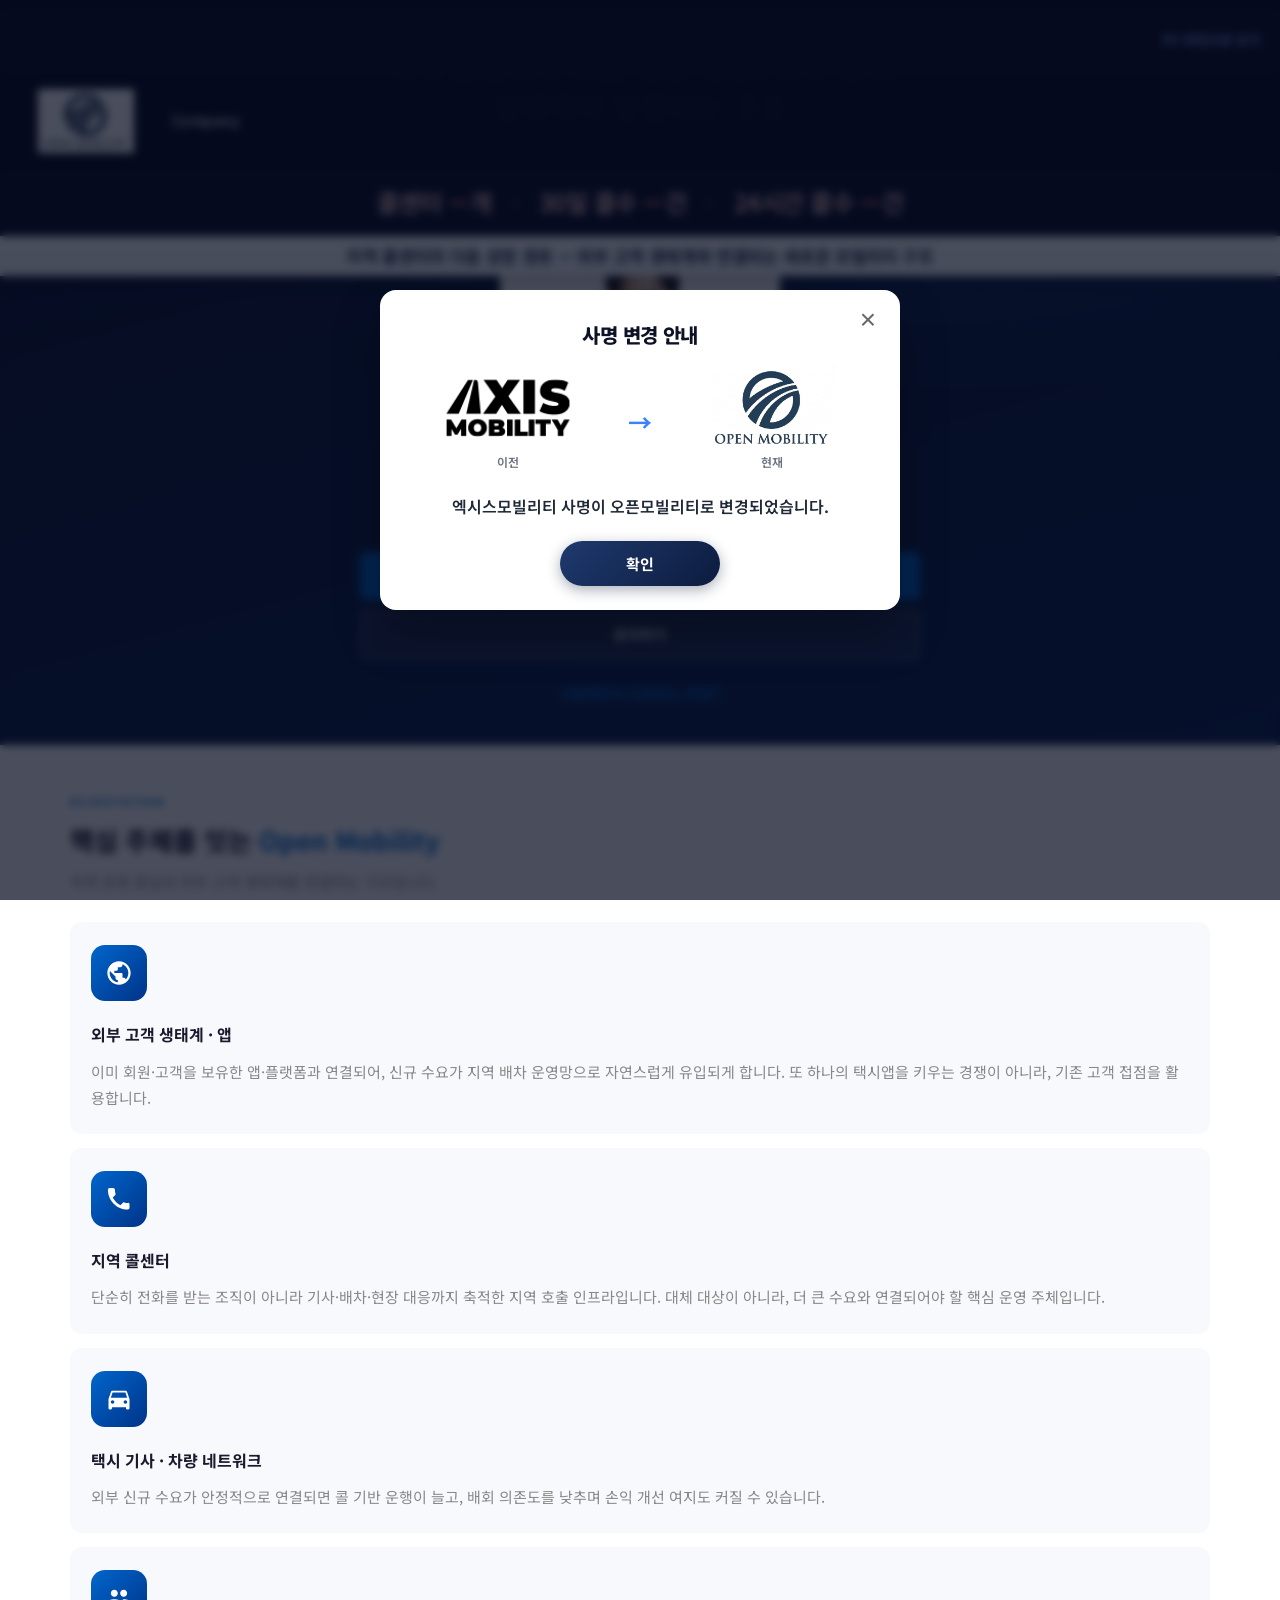
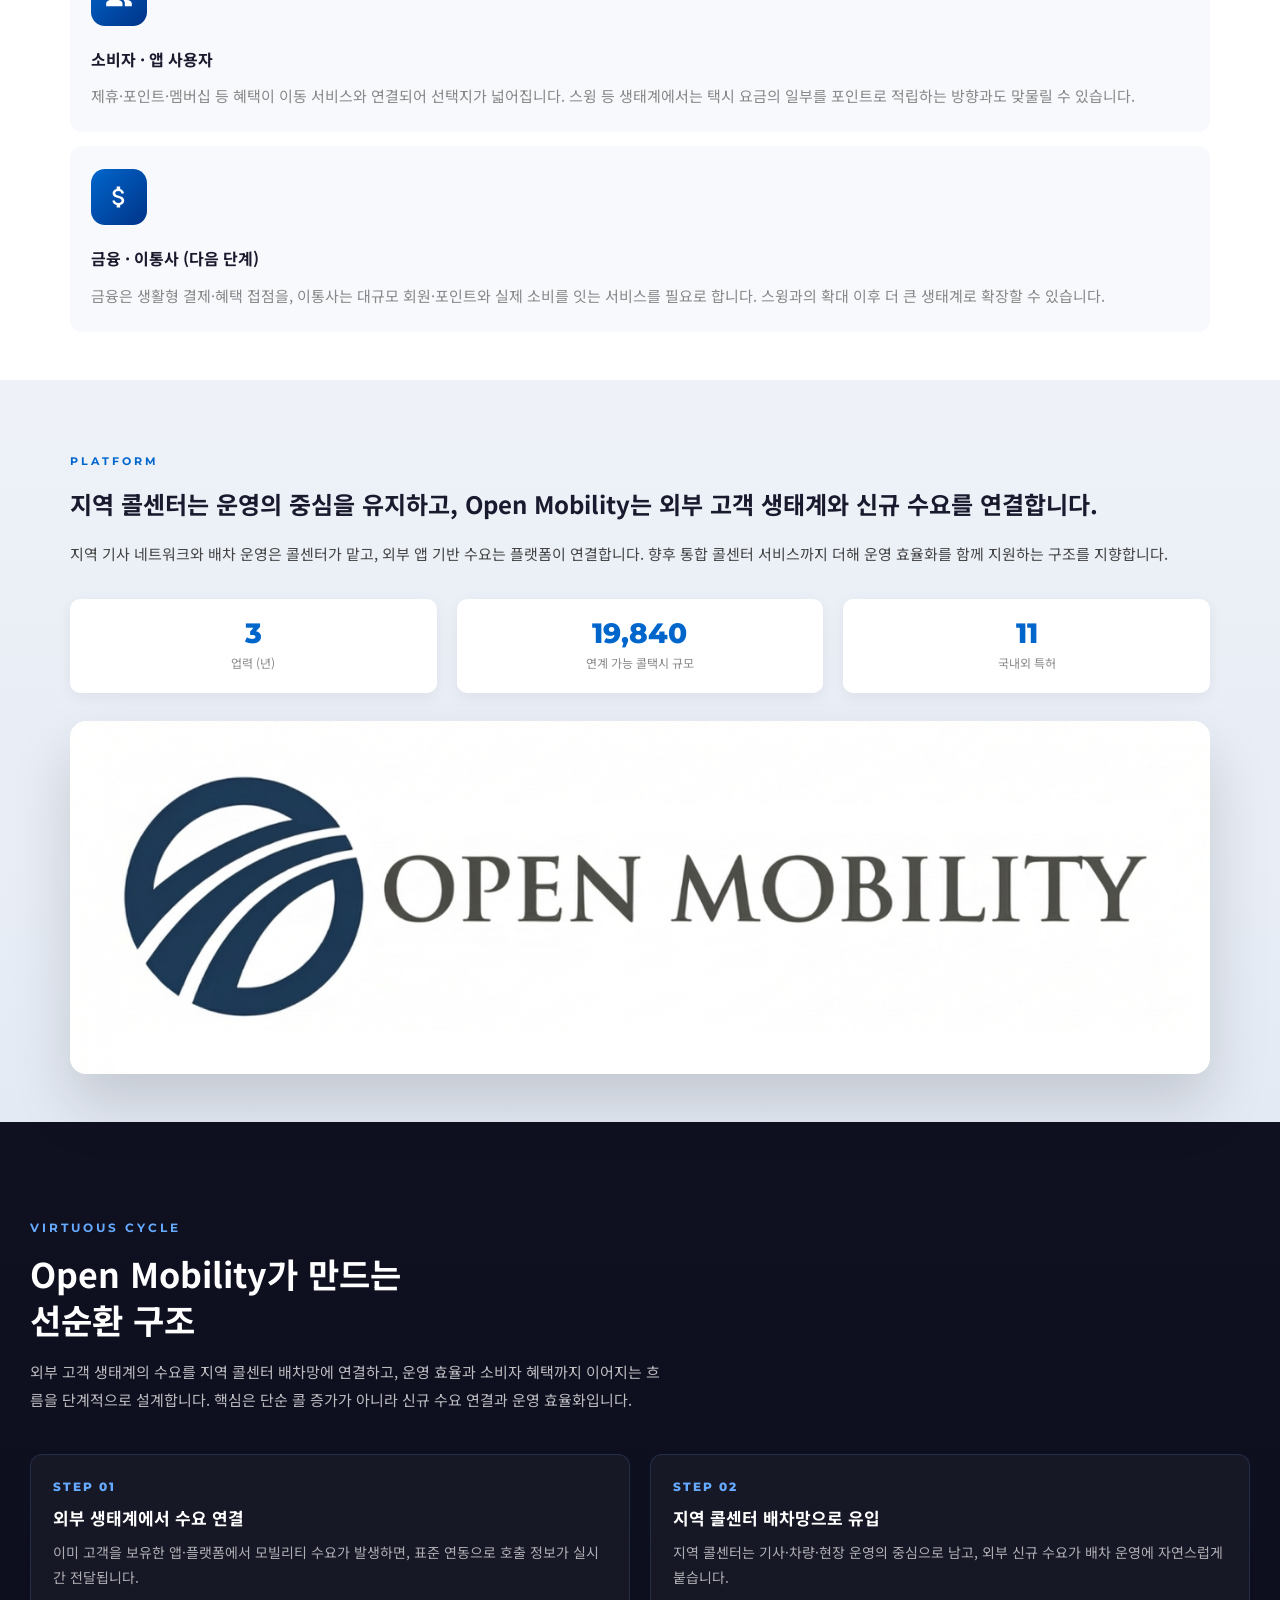
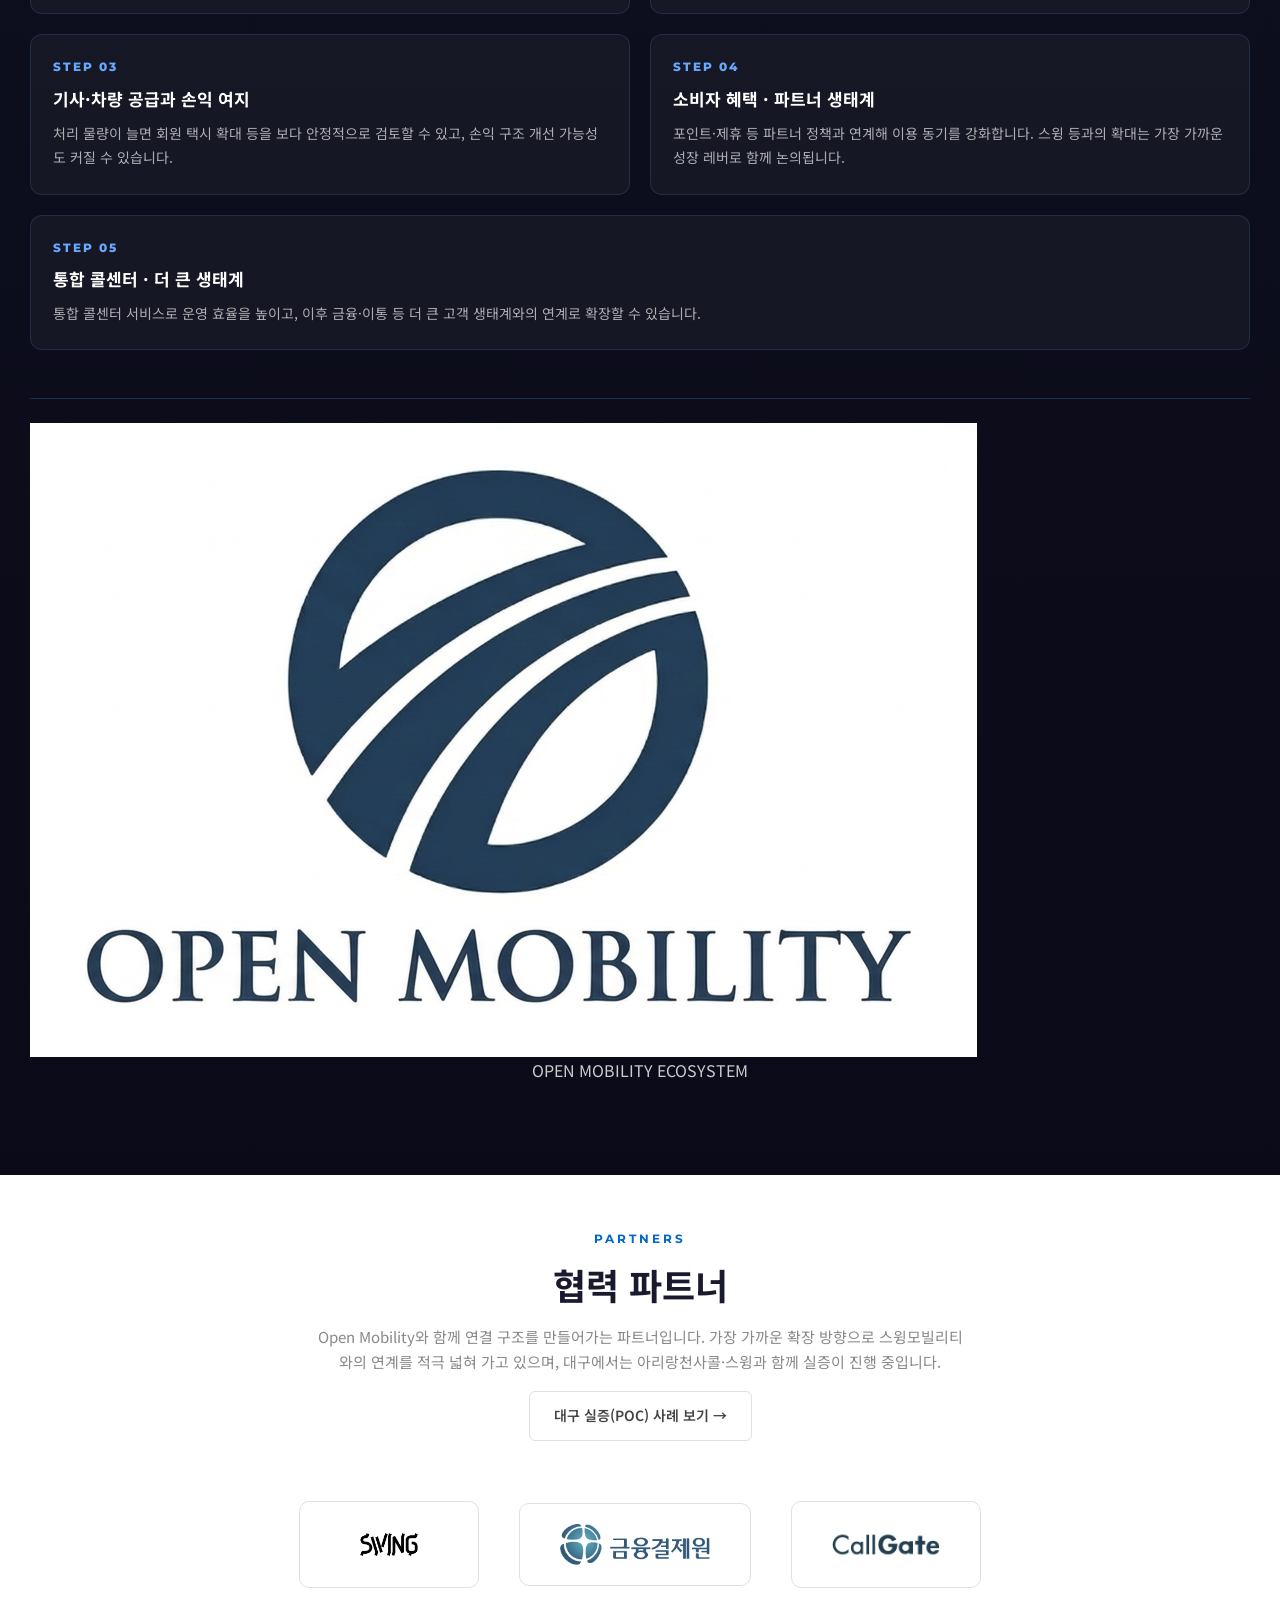
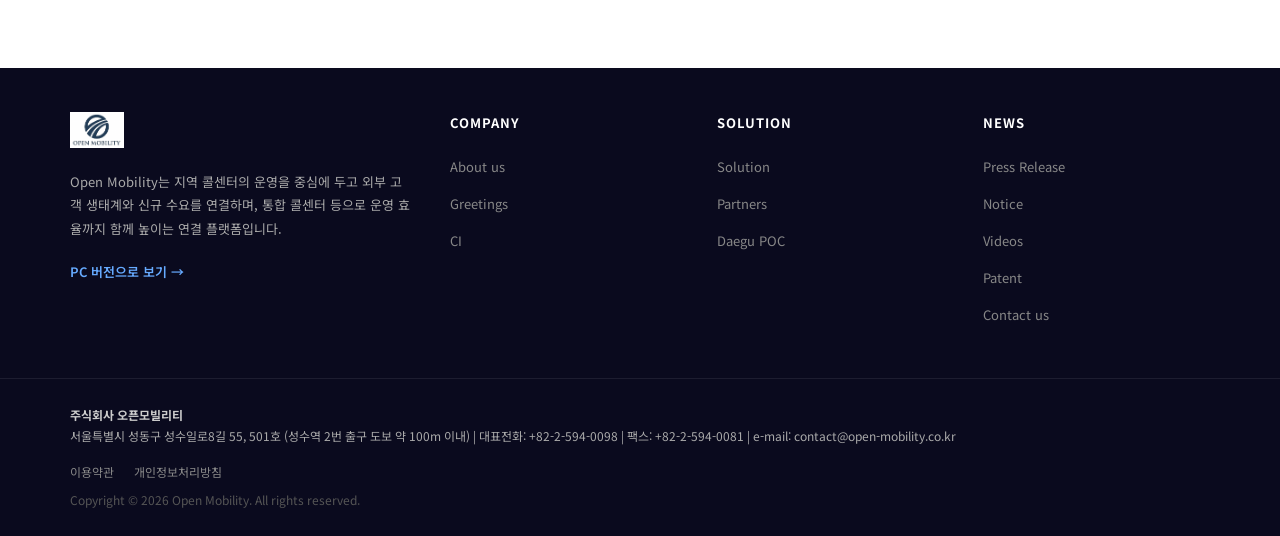
==== m/index.html @ 0010d238 "style(home): white-tone announcement title bar with dark text Made-with: Cursor" ====
<!DOCTYPE html>
<html lang="ko">
<head>
  <meta charset="UTF-8">
  <meta name="naver-site-verification" content="0b1cf3f593bffd3254e7823a9120b3bff90a3ee5">
  <meta name="viewport" content="width=device-width, initial-scale=1.0, viewport-fit=cover">
  <script src="../js/mobile-redirect.js?v=20260412biz1"></script>
  <script src="../js/force-https.js"></script>
  <title>Open Mobility (모바일) — 지역 콜센터의 다음 성장 경로</title>
  <meta name="description" content="Open Mobility는 지역 콜센터의 운영을 중심에 두고 외부 고객 생태계와 신규 수요를 연결하며, 통합 콜센터 등으로 운영 효율까지 함께 높이는 연결 플랫폼입니다.">
  <meta name="robots" content="index,follow">
  <link rel="canonical" href="../index.html">
  <link rel="stylesheet" href="../css/style.css?v=20260419titleWhite">
  <link rel="stylesheet" href="../css/m-site.css?v=20260419titleWhite">
</head>
<body class="page-home page-m-site" data-stats-api-url="">
  <!-- 한글 단일 사이트: KOR/CN 없음 -->

  <a href="#m-main" class="m-site-skip">본문으로 건너뛰기</a>

  <header id="header">
    <div class="m-top-bar">
      <a href="../index.html?desktop=1" class="m-link-pc">PC 버전으로 보기</a>
    </div>
    <div class="header-inner">
      <div class="header-logo">
        <a href="index.html" class="logo-link">
          <img src="../images/logo1.png" alt="Open Mobility" class="header-logo-img" width="360" height="76">
        </a>
      </div>

      <nav class="header-nav" aria-hidden="true">
        <div class="nav-item"><a href="../company/about.html">Company</a></div>
      </nav>

      <div class="hamburger" id="hamburger" aria-label="메뉴">
        <span></span><span></span><span></span>
      </div>
    </div>

    <div class="header-stats header-stats--m" role="status" aria-live="polite">
      <span class="header-stats__line">콜센터 <span class="header-stats__num js-stat-callcenters">—</span>개</span>
      <span class="header-stats__sep" aria-hidden="true">·</span>
      <span class="header-stats__line">30일 콜수 <span class="header-stats__num js-stat-calls-30d">—</span>건</span>
      <span class="header-stats__sep" aria-hidden="true">·</span>
      <span class="header-stats__line">24시간 콜수 <span class="header-stats__num js-stat-calls-24h">—</span>건</span>
    </div>

    <div class="announcement-bar" role="region" aria-label="핵심 메시지">
      <div class="announcement-bar-inner">
        <p class="announcement-bar-title">지역 콜센터의 다음 성장 경로 — 외부 고객 생태계와 연결되는 새로운 모빌리티 구조</p>
      </div>
    </div>
  </header>

  <div class="mobile-menu" id="mobileMenu">
    <div class="mobile-nav-item">
      <a href="../company/about.html">Company Profile</a>
      <div class="mobile-dropdown">
        <a href="../company/about.html">About us</a>
        <a href="../company/greetings.html">Greetings</a>
        <a href="../company/ci.html">CI</a>
      </div>
    </div>
    <div class="mobile-nav-item">
      <a href="../business/solution.html">Solution</a>
      <div class="mobile-dropdown">
        <a href="../business/solution.html">Solution</a>
        <a href="../business/partners.html">Partners</a>
        <a href="../business/daegu-poc.html">Daegu POC</a>
      </div>
    </div>
    <div class="mobile-nav-item">
      <a href="../news/press-release.html">News</a>
      <div class="mobile-dropdown">
        <a href="../news/press-release.html">Press Release</a>
        <a href="../news/notice.html">Notice</a>
        <a href="../news/videos.html">Videos</a>
      </div>
    </div>
    <div class="mobile-nav-item">
      <a href="../patent/patent.html">Patent</a>
    </div>
    <div class="mobile-nav-item">
      <a href="../service/contact.html">Contact us</a>
    </div>
    <div class="mobile-nav-item">
      <a href="../index.html?desktop=1">PC 버전으로 보기</a>
    </div>
  </div>

  <main id="m-main" class="m-main">

    <section class="m-hero" aria-labelledby="m-hero-title">
      <div class="m-hero-inner">
        <p class="m-hero-kicker">성장 경로</p>
        <h1 id="m-hero-title">지역 콜센터의 다음 성장 경로, 외부 고객 생태계와 연결되는 구조</h1>
        <p class="m-hero-lead">지역 콜센터는 지역 운영의 중심으로 남고, Open Mobility는 외부 앱 기반 신규 수요를 연결합니다. 또 하나의 호출앱 경쟁이 아니라, 이미 고객을 가진 생태계와 배차망을 잇는 연결 구조입니다. 대구에서는 아리랑천사콜·스윙모빌리티와 함께 실증이 진행 중입니다.</p>
        <figure class="m-hero-visual">
          <img src="../images/main-brand-visual.png" alt="" width="520" height="360" decoding="async">
        </figure>
        <div class="m-hero-actions">
          <a class="btn btn-primary" href="../business/solution.html">솔루션 보기</a>
          <a class="btn btn-outline m-btn-ghost" href="../service/contact.html">문의하기</a>
        </div>
        <p style="margin-top:18px;text-align:center;">
          <a href="../downloads/open_mobility_partnership_proposal.pdf" style="font-size:14px;font-weight:600;color:var(--accent);text-decoration:underline;" download="open_mobility_partnership_proposal.pdf">사업제안서 다운로드 (PDF)</a>
        </p>
      </div>
    </section>

    <section class="m-section m-section--light" aria-labelledby="m-eco-title">
      <div class="container">
        <div class="m-section-head fade-up">
          <div class="en-title" style="font-family:Montserrat,sans-serif;font-size:11px;font-weight:700;color:var(--accent);letter-spacing:3px;text-transform:uppercase;margin-bottom:10px;">Ecosystem</div>
          <h2 id="m-eco-title">핵심 주체를 잇는 <strong style="color:var(--accent);">Open Mobility</strong></h2>
          <p>지역 운영 중심과 외부 고객 생태계를 연결하는 구조입니다.</p>
        </div>

        <div class="m-feature-stack">
          <article class="feature-card fade-up">
            <div class="icon">
              <svg viewBox="0 0 24 24" xmlns="http://www.w3.org/2000/svg" aria-hidden="true">
                <path d="M12 2C6.48 2 2 6.48 2 12s4.48 10 10 10 10-4.48 10-10S17.52 2 12 2zm-1 17.93c-3.95-.49-7-3.85-7-7.93 0-.62.08-1.21.21-1.79L9 15v1c0 1.1.9 2 2 2v1.93zm6.9-2.54c-.26-.81-1-1.39-1.9-1.39h-1v-3c0-.55-.45-1-1-1H8v-2h2c.55 0 1-.45 1-1V7h2c1.1 0 2-.9 2-2v-.41c2.93 1.19 5 4.06 5 7.41 0 2.08-.8 3.97-2.1 5.39z"/>
              </svg>
            </div>
            <h3>외부 고객 생태계 · 앱</h3>
            <p>이미 회원·고객을 보유한 앱·플랫폼과 연결되어, 신규 수요가 지역 배차 운영망으로 자연스럽게 유입되게 합니다. 또 하나의 택시앱을 키우는 경쟁이 아니라, 기존 고객 접점을 활용합니다.</p>
          </article>
          <article class="feature-card fade-up">
            <div class="icon">
              <svg viewBox="0 0 24 24" xmlns="http://www.w3.org/2000/svg" aria-hidden="true">
                <path d="M20 15.5c-1.25 0-2.45-.2-3.57-.57-.35-.11-.74-.03-1.02.24l-2.2 2.2c-2.83-1.44-5.15-3.75-6.59-6.59l2.2-2.21c.28-.26.36-.65.25-1C8.7 6.45 8.5 5.25 8.5 4c0-.83-.67-1.5-1.5-1.5H4c-.83 0-1.5.67-1.5 1.5 0 9.39 7.61 17 17 17 .83 0 1.5-.67 1.5-1.5v-3c0-.83-.67-1.5-1.5-1.5z"/>
              </svg>
            </div>
            <h3>지역 콜센터</h3>
            <p>단순히 전화를 받는 조직이 아니라 기사·배차·현장 대응까지 축적한 지역 호출 인프라입니다. 대체 대상이 아니라, 더 큰 수요와 연결되어야 할 핵심 운영 주체입니다.</p>
          </article>
          <article class="feature-card fade-up">
            <div class="icon">
              <svg viewBox="0 0 24 24" xmlns="http://www.w3.org/2000/svg" aria-hidden="true">
                <path d="M18.92 6.01C18.72 5.42 18.16 5 17.5 5h-11c-.66 0-1.21.42-1.42 1.01L3 12v8c0 .55.45 1 1 1h1c.55 0 1-.45 1-1v-1h12v1c0 .55.45 1 1 1h1c.55 0 1-.45 1-1v-8l-2.08-5.99zM6.5 16c-.83 0-1.5-.67-1.5-1.5S5.67 13 6.5 13s1.5.67 1.5 1.5S7.33 16 6.5 16zm11 0c-.83 0-1.5-.67-1.5-1.5s.67-1.5 1.5-1.5 1.5.67 1.5 1.5-.67 1.5-1.5 1.5zM5 11l1.5-4.5h11L19 11H5z"/>
              </svg>
            </div>
            <h3>택시 기사 · 차량 네트워크</h3>
            <p>외부 신규 수요가 안정적으로 연결되면 콜 기반 운행이 늘고, 배회 의존도를 낮추며 손익 개선 여지도 커질 수 있습니다.</p>
          </article>
          <article class="feature-card fade-up">
            <div class="icon">
              <svg viewBox="0 0 24 24" xmlns="http://www.w3.org/2000/svg" aria-hidden="true">
                <path d="M16 11c1.66 0 2.99-1.34 2.99-3S17.66 5 16 5c-1.66 0-3 1.34-3 3s1.34 3 3 3zm-8 0c1.66 0 2.99-1.34 2.99-3S9.66 5 8 5C6.34 5 5 6.34 5 8s1.34 3 3 3zm0 2c-2.33 0-7 1.17-7 3.5V19h14v-2.5c0-2.33-4.67-3.5-7-3.5zm8 0c-.29 0-.62.02-.97.05 1.16.84 1.97 1.97 1.97 3.45V19h6v-2.5c0-2.33-4.67-3.5-7-3.5z"/>
              </svg>
            </div>
            <h3>소비자 · 앱 사용자</h3>
            <p>제휴·포인트·멤버십 등 혜택이 이동 서비스와 연결되어 선택지가 넓어집니다. 스윙 등 생태계에서는 택시 요금의 일부를 포인트로 적립하는 방향과도 맞물릴 수 있습니다.</p>
          </article>
          <article class="feature-card fade-up">
            <div class="icon">
              <svg viewBox="0 0 24 24" xmlns="http://www.w3.org/2000/svg" aria-hidden="true">
                <path d="M11.8 10.9c-2.27-.59-3-1.2-3-2.15 0-1.09 1.01-1.85 2.7-1.85 1.78 0 2.44.85 2.5 2.1h2.21c-.07-1.72-1.12-3.3-3.21-3.81V3h-3v2.16c-1.94.42-3.5 1.68-3.5 3.61 0 2.31 1.91 3.46 4.7 4.13 2.5.6 3 1.48 3 2.41 0 .69-.49 1.79-2.7 1.79-2.06 0-2.87-.92-2.98-2.1h-2.2c.12 2.19 1.76 3.42 3.68 3.83V21h3v-2.15c1.95-.37 3.5-1.5 3.5-3.55 0-2.84-2.43-3.81-4.7-4.4z"/>
              </svg>
            </div>
            <h3>금융 · 이통사 (다음 단계)</h3>
            <p>금융은 생활형 결제·혜택 접점을, 이통사는 대규모 회원·포인트와 실제 소비를 잇는 서비스를 필요로 합니다. 스윙과의 확대 이후 더 큰 생태계로 확장할 수 있습니다.</p>
          </article>
        </div>
      </div>
    </section>

    <section class="m-section m-section--soft" aria-labelledby="m-platform-title">
      <div class="container m-info-block">
        <div class="info-content fade-up">
          <div class="label">Platform</div>
          <h2 id="m-platform-title">지역 콜센터는 운영의 중심을 유지하고, Open Mobility는 외부 고객 생태계와 신규 수요를 연결합니다.</h2>
          <p>지역 기사 네트워크와 배차 운영은 콜센터가 맡고, 외부 앱 기반 수요는 플랫폼이 연결합니다. 향후 통합 콜센터 서비스까지 더해 운영 효율화를 함께 지원하는 구조를 지향합니다.</p>

          <div class="info-stats">
            <div class="stat-item">
              <div class="num" data-target="4">0</div>
              <div class="stat-label">업력 (년)</div>
            </div>
            <div class="stat-item">
              <div class="num" data-target="24000">0</div>
              <div class="stat-label">연계 가능 콜택시 규모</div>
            </div>
            <div class="stat-item">
              <div class="num" data-target="14">0</div>
              <div class="stat-label">국내외 특허</div>
            </div>
          </div>
        </div>
        <div class="info-image fade-up" style="margin-top:28px;">
          <img src="../images/main/msec03-img.png" alt="Open Mobility 플랫폼 연동 개요" loading="lazy" onerror="this.onerror=null;this.src='../images/logo2.png';">
        </div>
      </div>
    </section>

    <section class="cycle-section m-cycle-aside-below">
      <div class="container">
        <div class="fade-up">
          <div class="label">Virtuous cycle</div>
          <h2>Open Mobility가 만드는<br>선순환 구조</h2>
          <p class="lead">외부 고객 생태계의 수요를 지역 콜센터 배차망에 연결하고, 운영 효율과 소비자 혜택까지 이어지는 흐름을 단계적으로 설계합니다. 핵심은 단순 콜 증가가 아니라 신규 수요 연결과 운영 효율화입니다.</p>

          <div class="cycle-grid">
            <div class="cycle-card">
              <div class="step-num">STEP 01</div>
              <h3>외부 생태계에서 수요 연결</h3>
              <p>이미 고객을 보유한 앱·플랫폼에서 모빌리티 수요가 발생하면, 표준 연동으로 호출 정보가 실시간 전달됩니다.</p>
            </div>
            <div class="cycle-card">
              <div class="step-num">STEP 02</div>
              <h3>지역 콜센터 배차망으로 유입</h3>
              <p>지역 콜센터는 기사·차량·현장 운영의 중심으로 남고, 외부 신규 수요가 배차 운영에 자연스럽게 붙습니다.</p>
            </div>
            <div class="cycle-card">
              <div class="step-num">STEP 03</div>
              <h3>기사·차량 공급과 손익 여지</h3>
              <p>처리 물량이 늘면 회원 택시 확대 등을 보다 안정적으로 검토할 수 있고, 손익 구조 개선 가능성도 커질 수 있습니다.</p>
            </div>
            <div class="cycle-card">
              <div class="step-num">STEP 04</div>
              <h3>소비자 혜택 · 파트너 생태계</h3>
              <p>포인트·제휴 등 파트너 정책과 연계해 이용 동기를 강화합니다. 스윙 등과의 확대는 가장 가까운 성장 레버로 함께 논의됩니다.</p>
            </div>
            <div class="cycle-card cycle-card--full">
              <div class="step-num">STEP 05</div>
              <h3>통합 콜센터 · 더 큰 생태계</h3>
              <p>통합 콜센터 서비스로 운영 효율을 높이고, 이후 금융·이통 등 더 큰 고객 생태계와의 연계로 확장할 수 있습니다.</p>
            </div>
          </div>
        </div>

        <div class="m-cycle-aside-inner fade-up">
          <div class="cycle-logo-wrap">
            <img class="cycle-section-logo-img" src="../images/logo1.png" alt="Open Mobility 로고" loading="lazy" decoding="async">
            <div class="cycle-tagline">OPEN MOBILITY ECOSYSTEM</div>
          </div>
        </div>
      </div>
    </section>

    <section class="partners-section m-partners-tight">
      <div class="container">
        <div class="section-title fade-up">
          <div class="label">Partners</div>
          <h2>협력 파트너</h2>
          <p>Open Mobility와 함께 연결 구조를 만들어가는 파트너입니다. 가장 가까운 확장 방향으로 스윙모빌리티와의 연계를 적극 넓혀 가고 있으며, 대구에서는 아리랑천사콜·스윙과 함께 실증이 진행 중입니다.</p>
          <p style="margin-top:16px;"><a href="../business/daegu-poc.html" class="btn btn-outline" style="display:inline-block;">대구 실증(POC) 사례 보기 →</a></p>
        </div>

        <div class="partners-grid">
          <div class="partner-item fade-up">
            <img src="../images/partners/partner-swing.png"
                 alt="SWING"
                 onerror="this.style.display='none'; this.parentElement.innerHTML='<span style=\'font-family:Montserrat,sans-serif;font-weight:800;font-size:20px;color:#333;\'>SWING</span>'">
          </div>
          <div class="partner-item fade-up">
            <img src="../images/partners/partner-kftc.png"
                 alt="금융결제원"
                 onerror="this.style.display='none'; this.parentElement.innerHTML='<span style=\'font-size:14px;font-weight:700;color:#333;\'>금융결제원</span>'">
          </div>
          <div class="partner-item fade-up">
            <img src="../images/partners/partner-callgate.png"
                 alt="콜게이트"
                 onerror="this.style.display='none'; this.parentElement.innerHTML='<span style=\'font-size:14px;font-weight:700;color:#333;\'>콜게이트</span>'">
          </div>
        </div>
      </div>
    </section>

  </main>

  <footer id="footer">
    <div class="footer-main">
      <div class="container">
        <div class="footer-grid">
          <div class="footer-brand">
            <a href="index.html" class="footer-logo-link">
              <img src="../images/logo1.png" alt="Open Mobility" class="footer-logo-img" width="160" height="36">
            </a>
            <p>Open Mobility는 지역 콜센터의 운영을 중심에 두고 외부 고객 생태계와 신규 수요를 연결하며, 통합 콜센터 등으로 운영 효율까지 함께 높이는 연결 플랫폼입니다.</p>
            <p style="margin-top:12px;"><a href="../index.html?desktop=1" style="color:#66aaff;font-weight:600;">PC 버전으로 보기 →</a></p>
          </div>
          <div class="footer-col">
            <h4>Company</h4>
            <ul>
              <li><a href="../company/about.html">About us</a></li>
              <li><a href="../company/greetings.html">Greetings</a></li>
              <li><a href="../company/ci.html">CI</a></li>
            </ul>
          </div>
          <div class="footer-col">
            <h4>Solution</h4>
            <ul>
              <li><a href="../business/solution.html">Solution</a></li>
              <li><a href="../business/partners.html">Partners</a></li>
              <li><a href="../business/daegu-poc.html">Daegu POC</a></li>
            </ul>
          </div>
          <div class="footer-col">
            <h4>News</h4>
            <ul>
              <li><a href="../news/press-release.html">Press Release</a></li>
              <li><a href="../news/notice.html">Notice</a></li>
              <li><a href="../news/videos.html">Videos</a></li>
              <li><a href="../patent/patent.html">Patent</a></li>
              <li><a href="../service/contact.html">Contact us</a></li>
            </ul>
          </div>
        </div>
      </div>
    </div>

    <div class="footer-bottom">
      <div class="container">
        <div class="footer-bottom-inner">
          <div class="footer-info">
            <strong>주식회사 오픈모빌리티</strong><br>
            서울특별시 성동구 성수일로8길 55, 501호 (성수역 2번 출구 도보 약 100m 이내) | 대표전화: +82-2-594-0098 | 팩스: +82-2-594-0081 | e-mail: contact@open-mobility.co.kr
          </div>
          <div>
            <div class="footer-links">
              <a href="#">이용약관</a>
              <a href="#">개인정보처리방침</a>
            </div>
            <div class="footer-copy">Copyright © 2026 Open Mobility. All rights reserved.</div>
          </div>
        </div>
      </div>
    </div>
  </footer>

  <div id="rebrandModal" class="rebrand-modal" aria-hidden="true" role="dialog" aria-modal="true" aria-labelledby="rebrandModalTitle">
    <div class="rebrand-modal__backdrop" tabindex="-1"></div>
    <div class="rebrand-modal__dialog">
      <button type="button" class="rebrand-modal__close" aria-label="닫기">&times;</button>
      <h2 id="rebrandModalTitle" class="rebrand-modal__title">사명 변경 안내</h2>
      <div class="rebrand-modal__logos">
        <div class="rebrand-modal__logo-cell">
          <img src="../images/logos/axis_logo_black.png" alt="Axis Mobility (이전 사명)" width="200" height="80" loading="eager" decoding="async">
          <span class="rebrand-modal__logo-caption">이전</span>
        </div>
        <span class="rebrand-modal__arrow" aria-hidden="true">→</span>
        <div class="rebrand-modal__logo-cell">
          <img src="../images/logos/open-mobility_logo1.png" alt="Open Mobility" width="200" height="80" loading="eager" decoding="async">
          <span class="rebrand-modal__logo-caption">현재</span>
        </div>
      </div>
      <p class="rebrand-modal__text">엑시스모빌리티 사명이 오픈모빌리티로 변경되었습니다.</p>
      <button type="button" class="rebrand-modal__confirm">확인</button>
    </div>
  </div>

  <script src="../js/header-stats.js?v=20260123stats3"></script>
  <script src="../js/main.js?v=20260123stats3"></script>
</body>
</html>
---- css/style.css ----
/* =============================================
   Open Mobility - Global Styles
   ============================================= */

@import url('https://fonts.googleapis.com/css2?family=Noto+Sans+KR:wght@300;400;500;700;900&family=Montserrat:wght@300;400;500;600;700;800;900&display=swap');

:root {
  --primary: #1a1a2e;
  --accent: #0066cc;
  --accent2: #004499;
  --white: #ffffff;
  --light-gray: #f5f5f5;
  --gray: #888888;
  --dark-gray: #333333;
  --text: #444444;
  --border: #e0e0e0;
  --header-height: 100px;
  /* 헤더 통계: 다크 배경용 레드·코랄 강조 */
  --header-stats-label: #f5c4bf;
  --header-stats-num: #ff7a6e;
  --header-stats-sep: rgba(255, 150, 140, 0.45);
}

* {
  margin: 0;
  padding: 0;
  box-sizing: border-box;
}

html {
  scroll-behavior: smooth;
  /* Windows 125% 등 배율에서 뷰포트·폰트 보정 */
  -webkit-text-size-adjust: 100%;
  text-size-adjust: 100%;
}

body {
  font-family: 'Noto Sans KR', sans-serif;
  color: var(--text);
  line-height: 1.7;
  overflow-x: hidden;
}

/* 한글 제목·부제: 어절 단위 줄바꿈, 한 글자만 다음 줄로 넘어가는 현상 완화 */
h1,
h2,
h3,
.page-banner h1,
.hero-slide-content h2,
.feature-heading h2,
.info-content h2,
.section-title h2,
.cycle-section h2,
.greetings-section .section-title h2 {
  word-break: keep-all;
  line-break: strict;
  overflow-wrap: break-word;
}

.page-banner p,
.info-content .lead,
.greetings-body p {
  word-break: keep-all;
  overflow-wrap: break-word;
}

/* 조사 등 짧은 덩어리를 한 줄에 묶을 때 (예: ~에게) */
.keep-line {
  display: inline-block;
  white-space: nowrap;
  max-width: 100%;
}

a {
  text-decoration: none;
  color: inherit;
}

ul, ol {
  list-style: none;
}

img {
  max-width: 100%;
  height: auto;
  display: block;
}

.container {
  max-width: 1200px;
  margin: 0 auto;
  padding: 0 30px;
}

.container-wide {
  max-width: 1400px;
  margin: 0 auto;
  padding: 0 30px;
}

/* =============================================
   HEADER
   ============================================= */

#header {
  position: fixed;
  top: 0;
  left: 0;
  width: 100%;
  height: var(--header-height);
  z-index: 1000;
  background: transparent;
  transition: background 0.3s ease, box-shadow 0.3s ease;
}

#header.scrolled,
#header.page-header {
  background: rgba(10, 10, 30, 0.97);
  box-shadow: 0 2px 20px rgba(0,0,0,0.3);
}

/* 메인(index): 헤더(메뉴+사명 배너)를 한 블록으로 고정 — 히어로와 겹치지 않음 */
.page-home #header {
  display: flex;
  flex-direction: column;
  align-items: stretch;
  height: auto;
  min-height: var(--header-height);
  background: rgba(10, 10, 30, 0.98);
  box-shadow: 0 2px 16px rgba(0, 0, 0, 0.28);
  /* 고배율(125% 등)·노치: 상단이 뷰포트에 딱 붙어 잘리는 현상 완화 */
  padding-top: max(10px, env(safe-area-inset-top, 0px));
  box-sizing: border-box;
}

.page-home #header .header-inner {
  flex: 0 0 auto;
  display: grid;
  grid-template-columns: auto minmax(0, 1fr) auto auto;
  align-items: center;
  gap: 10px 16px;
  height: auto;
  min-height: var(--header-height);
  padding: 0 clamp(16px, 3vw, 40px);
}

.page-home #header .announcement-bar {
  flex: 0 0 auto;
}

.header-inner {
  display: flex;
  align-items: center;
  justify-content: space-between;
  height: var(--header-height);
  padding: 0 40px;
}

.header-logo a {
  display: flex;
  align-items: center;
  gap: 10px;
}

.header-logo img {
  height: 76px;
}

.header-logo .logo-link {
  display: flex;
  align-items: center;
}

.header-logo .header-logo-img {
  height: 76px;
  width: auto;
  max-width: min(360px, 42vw);
  display: block;
  object-fit: contain;
}

.header-logo .logo-text {
  font-family: 'Montserrat', sans-serif;
  font-size: 18px;
  font-weight: 800;
  color: #fff;
  letter-spacing: 1px;
}

/* 메인 헤더: 콜센터·30일·24시간 통계 (숫자만 API로 갱신) */
.header-stats {
  display: flex;
  flex-wrap: wrap;
  align-items: center;
  justify-content: center;
  gap: 0.7rem 1.5rem;
  min-width: 0;
  font-size: clamp(22px, 2.2vw, 30px);
  font-weight: 600;
  color: var(--header-stats-label);
  letter-spacing: -0.02em;
  line-height: 1.35;
}

.header-stats__sep {
  color: var(--header-stats-sep);
  user-select: none;
}

.header-stats__line {
  white-space: nowrap;
}

.header-stats__num {
  font-variant-numeric: tabular-nums;
  font-weight: 800;
  color: var(--header-stats-num);
}

@media (max-width: 768px) {
  .page-home .header-inner .header-stats {
    display: none;
  }
}

/* Navigation */
.header-nav {
  display: flex;
  align-items: center;
  gap: 0;
}

.nav-item {
  position: relative;
}

.nav-item > a {
  display: flex;
  align-items: center;
  height: var(--header-height);
  padding: 0 22px;
  color: #fff;
  font-size: 14px;
  font-weight: 500;
  letter-spacing: 0.5px;
  transition: color 0.2s;
  white-space: nowrap;
}

.nav-item > a:hover {
  color: #66aaff;
}

.nav-item:hover .dropdown {
  opacity: 1;
  visibility: visible;
  transform: translateY(0);
}

.dropdown {
  position: absolute;
  top: 100%;
  left: 0;
  min-width: 160px;
  background: rgba(10, 10, 30, 0.97);
  border-top: 2px solid var(--accent);
  opacity: 0;
  visibility: hidden;
  transform: translateY(-8px);
  transition: all 0.25s ease;
  z-index: 100;
}

.dropdown a {
  display: block;
  padding: 12px 20px;
  color: #ccc;
  font-size: 13px;
  font-weight: 400;
  transition: color 0.2s, background 0.2s;
  border-bottom: 1px solid rgba(255,255,255,0.05);
}

.dropdown a:hover {
  color: #fff;
  background: rgba(255,255,255,0.08);
}

/* Mobile Hamburger */
.hamburger {
  display: none;
  flex-direction: column;
  gap: 5px;
  cursor: pointer;
  padding: 5px;
}

.hamburger span {
  display: block;
  width: 25px;
  height: 2px;
  background: #fff;
  transition: all 0.3s;
}

.hamburger.active span:nth-child(1) {
  transform: translateY(7px) rotate(45deg);
}

.hamburger.active span:nth-child(2) {
  opacity: 0;
}

.hamburger.active span:nth-child(3) {
  transform: translateY(-7px) rotate(-45deg);
}

/* Mobile Menu */
.mobile-menu {
  display: none;
  position: fixed;
  top: var(--header-height);
  left: 0;
  width: 100%;
  height: calc(100vh - var(--header-height));
  background: rgba(10,10,30,0.98);
  overflow-y: auto;
  z-index: 999;
  padding: 20px 0;
}

.mobile-menu.open {
  display: block;
}

.page-home .mobile-menu {
  top: var(--site-header-offset, var(--header-height));
  height: calc(100vh - var(--site-header-offset, var(--header-height)));
}

.mobile-nav-item > a {
  display: block;
  padding: 16px 30px;
  color: #fff;
  font-size: 15px;
  font-weight: 600;
  border-bottom: 1px solid rgba(255,255,255,0.07);
}

.mobile-dropdown {
  background: rgba(255,255,255,0.04);
}

.mobile-dropdown a {
  display: block;
  padding: 12px 30px 12px 50px;
  color: #aaa;
  font-size: 14px;
  border-bottom: 1px solid rgba(255,255,255,0.04);
}

.mobile-dropdown a:hover {
  color: #fff;
}

/* =============================================
   PAGE BANNER (서브 페이지 상단)
   ============================================= */

.page-banner {
  padding: 130px 0 60px;
  background: linear-gradient(135deg, #0a0a1e 0%, #1a2a4a 100%);
  text-align: center;
  position: relative;
  overflow: hidden;
}

.page-banner::before {
  content: '';
  position: absolute;
  top: -50%;
  left: -50%;
  width: 200%;
  height: 200%;
  background: radial-gradient(circle at 60% 40%, rgba(0,102,204,0.15) 0%, transparent 60%);
}

.page-banner .breadcrumb {
  display: flex;
  align-items: center;
  justify-content: center;
  gap: 8px;
  color: #aaa;
  font-size: 13px;
  margin-bottom: 15px;
}

.page-banner .breadcrumb a {
  color: #aaa;
  transition: color 0.2s;
}

.page-banner .breadcrumb a:hover {
  color: #fff;
}

.page-banner .breadcrumb span {
  color: #555;
}

.page-banner h1 {
  font-family: 'Montserrat', sans-serif;
  font-size: clamp(28px, 5vw, 42px);
  font-weight: 700;
  color: #fff;
  margin-bottom: 15px;
}

.page-banner p {
  font-size: 15px;
  color: #aaa;
  max-width: 700px;
  margin: 0 auto;
  line-height: 1.8;
}

/* Sub nav tabs */
.sub-nav {
  background: #fff;
  border-bottom: 1px solid var(--border);
  position: sticky;
  top: var(--header-height);
  z-index: 100;
  box-shadow: 0 2px 10px rgba(0,0,0,0.05);
}

.sub-nav ul {
  display: flex;
  justify-content: center;
}

.sub-nav a {
  display: block;
  padding: 18px 30px;
  font-size: 14px;
  font-weight: 500;
  color: var(--gray);
  border-bottom: 3px solid transparent;
  transition: all 0.2s;
}

.sub-nav a:hover,
.sub-nav a.active {
  color: var(--accent);
  border-bottom-color: var(--accent);
}

/* =============================================
   SECTION COMMON
   ============================================= */

.section {
  padding: 90px 0;
}

.section-sm {
  padding: 60px 0;
}

.section-title {
  text-align: center;
  margin-bottom: 60px;
}

.section-title .label {
  display: inline-block;
  font-family: 'Montserrat', sans-serif;
  font-size: 12px;
  font-weight: 700;
  color: var(--accent);
  letter-spacing: 3px;
  text-transform: uppercase;
  margin-bottom: 12px;
}

.section-title h2 {
  font-size: clamp(24px, 4vw, 36px);
  font-weight: 700;
  color: var(--primary);
  line-height: 1.3;
  margin-bottom: 16px;
}

.section-title p {
  font-size: 15px;
  color: var(--gray);
  max-width: 650px;
  margin: 0 auto;
}

/* =============================================
   FOOTER
   ============================================= */

#footer {
  background: #0a0a1e;
  color: #aaa;
}

.footer-main {
  padding: 60px 0 40px;
  border-bottom: 1px solid rgba(255,255,255,0.08);
}

.footer-grid {
  display: grid;
  grid-template-columns: 1.5fr 1fr 1fr 1fr;
  gap: 40px;
}

.footer-brand .footer-logo-link {
  display: inline-block;
  margin-bottom: 15px;
}

.footer-brand .footer-logo-img {
  height: 36px;
  width: auto;
  display: block;
}

.footer-brand .logo-text {
  font-family: 'Montserrat', sans-serif;
  font-size: 20px;
  font-weight: 800;
  color: #fff;
  letter-spacing: 1px;
  margin-bottom: 15px;
}

.footer-brand p {
  font-size: 13px;
  line-height: 1.8;
  margin-bottom: 20px;
}

.footer-col h4 {
  font-size: 13px;
  font-weight: 700;
  color: #fff;
  letter-spacing: 1px;
  text-transform: uppercase;
  margin-bottom: 18px;
}

.footer-col ul li {
  margin-bottom: 10px;
}

.footer-col ul li a {
  font-size: 13px;
  color: #888;
  transition: color 0.2s;
}

.footer-col ul li a:hover {
  color: #fff;
}

.footer-bottom {
  padding: 25px 0;
}

.footer-bottom-inner {
  display: flex;
  align-items: center;
  justify-content: space-between;
  flex-wrap: wrap;
  gap: 15px;
}

.footer-info {
  font-size: 12px;
  line-height: 1.8;
}

.footer-info strong {
  color: #ccc;
}

.footer-links {
  display: flex;
  gap: 20px;
}

.footer-links a {
  font-size: 12px;
  color: #888;
  transition: color 0.2s;
}

.footer-links a:hover {
  color: #fff;
}

.footer-copy {
  font-size: 12px;
  color: #555;
  margin-top: 8px;
}

/* =============================================
   HOME TOP (메인: 헤더 아래 배너 + 히어로, 레이아웃 겹침 없음)
   ============================================= */

.home-top-block {
  /* 헤더(메뉴+배너) 실제 높이 — main.js 가 --site-header-offset 설정 */
  padding-top: var(--site-header-offset, 220px);
  box-sizing: border-box;
  /* 노트북·고배율·주소창: svh/dvh 우선 (100vh 단독은 배율에 따라 잘림 유발) */
  min-height: 100vh;
  min-height: 100svh;
  min-height: 100dvh;
  display: grid;
  grid-template-columns: 100%;
  grid-template-rows: 1fr;
  background: #050a18;
}

.home-top-block .hero-slider {
  height: 100%;
  min-height: 0;
}

/* =============================================
   TOP ANNOUNCEMENT BAR (사명 변경 등 주요 안내)
   ============================================= */

.announcement-bar {
  position: relative;
  z-index: 1;
  width: 100%;
  padding: 14px 24px;
  /* 헤더·히어로와 동일한 네이비 톤 (강한 블루 그라데이션 제거) */
  background: rgba(14, 18, 38, 0.96);
  border: none;
  box-shadow: none;
}

.announcement-bar-inner {
  max-width: 1200px;
  margin: 0 auto;
  display: flex;
  align-items: center;
  justify-content: center;
}

.announcement-bar-title {
  margin: 0;
  width: 100%;
  max-width: 56rem;
  font-family: 'Noto Sans KR', sans-serif;
  font-size: clamp(15px, 2.2vw, 20px);
  font-weight: 700;
  line-height: 1.5;
  color: rgba(255, 255, 255, 0.92);
  text-align: center;
  letter-spacing: -0.02em;
}

/* 메인 상단 사명 변경 등 긴급 안내 (빨간색 강조) */
.announcement-bar-title--notice {
  color: #ff6b6b;
  text-shadow: 0 0 1px rgba(0, 0, 0, 0.35);
}

/* 메인(index/m): 타이틀 바 — 화이트 톤 · 본문은 사이트 프라이머리에 맞춘 짙은 톤 */
.page-home .announcement-bar {
  background: linear-gradient(180deg, #fbfcff 0%, #f4f6fa 100%);
  border-top: 1px solid rgba(26, 26, 46, 0.08);
  box-shadow: inset 0 1px 0 rgba(255, 255, 255, 0.9), 0 1px 0 rgba(0, 0, 0, 0.04);
}

.page-home .announcement-bar-title {
  color: #1e2a42;
  text-shadow: none;
}

.page-home .announcement-bar-title--notice {
  color: #b83232;
  text-shadow: none;
}

/* =============================================
   REBRAND MODAL (메인 전용 · 사명 변경 안내)
   ============================================= */

.rebrand-modal {
  position: fixed;
  inset: 0;
  z-index: 10050;
  display: flex;
  align-items: center;
  justify-content: center;
  padding: 20px;
  box-sizing: border-box;
  pointer-events: none;
  visibility: hidden;
  opacity: 0;
  transition: opacity 0.25s ease, visibility 0.25s ease;
}

.rebrand-modal.rebrand-modal--open {
  pointer-events: auto;
  visibility: visible;
  opacity: 1;
}

.rebrand-modal__backdrop {
  position: absolute;
  inset: 0;
  background: rgba(5, 10, 30, 0.72);
  backdrop-filter: blur(4px);
}

.rebrand-modal__dialog {
  position: relative;
  z-index: 1;
  width: 100%;
  max-width: 520px;
  max-height: min(92vh, 640px);
  overflow: auto;
  padding: 28px 24px 24px;
  border-radius: 16px;
  background: #fff;
  box-shadow: 0 24px 48px rgba(0, 0, 0, 0.28);
  text-align: center;
}

.rebrand-modal__close {
  position: absolute;
  top: 10px;
  right: 12px;
  width: 40px;
  height: 40px;
  border: none;
  background: transparent;
  font-size: 28px;
  line-height: 1;
  color: #666;
  cursor: pointer;
  border-radius: 8px;
}

.rebrand-modal__close:hover {
  background: rgba(0, 0, 0, 0.06);
  color: #111;
}

.rebrand-modal__title {
  margin: 0 0 20px;
  font-family: 'Noto Sans KR', sans-serif;
  font-size: 1.25rem;
  font-weight: 800;
  color: #0e1226;
  letter-spacing: -0.03em;
}

.rebrand-modal__logos {
  display: flex;
  align-items: center;
  justify-content: center;
  gap: 16px;
  flex-wrap: wrap;
  margin-bottom: 20px;
}

.rebrand-modal__logo-cell {
  display: flex;
  flex-direction: column;
  align-items: center;
  gap: 8px;
  min-width: 140px;
}

.rebrand-modal__logo-cell img {
  max-width: min(200px, 42vw);
  height: auto;
  max-height: 72px;
  object-fit: contain;
}

/* 엑시스 20% 축소, 오픈모빌리티 20% 확대 */
.rebrand-modal__logo-cell:nth-child(1) img {
  transform: scale(0.8);
  transform-origin: center center;
}

.rebrand-modal__logo-cell:nth-child(3) img {
  transform: scale(1.2);
  transform-origin: center center;
}

.rebrand-modal__logo-caption {
  font-size: 12px;
  font-weight: 600;
  color: #6b7280;
  letter-spacing: 0.02em;
}

.rebrand-modal__arrow {
  font-size: 1.5rem;
  font-weight: 700;
  color: #3b82f6;
  line-height: 1;
  padding: 0 4px;
}

.rebrand-modal__text {
  margin: 0 0 22px;
  font-size: 1rem;
  line-height: 1.65;
  color: #1f2937;
  font-weight: 600;
}

.rebrand-modal__confirm {
  display: inline-block;
  min-width: 160px;
  padding: 12px 28px;
  font-size: 15px;
  font-weight: 700;
  font-family: 'Noto Sans KR', sans-serif;
  color: #fff;
  background: linear-gradient(135deg, #1e3a6e 0%, #0d1b3e 100%);
  border: none;
  border-radius: 999px;
  cursor: pointer;
  box-shadow: 0 4px 14px rgba(13, 27, 62, 0.35);
}

.rebrand-modal__confirm:hover {
  filter: brightness(1.06);
}

@media (max-width: 480px) {
  .rebrand-modal__dialog {
    padding: 24px 18px 20px;
  }

  .rebrand-modal__logos {
    flex-direction: column;
    gap: 12px;
  }

  .rebrand-modal__arrow {
    transform: rotate(90deg);
  }
}

/* =============================================
   HERO SLIDER (메인)
   ============================================= */

.hero-slider {
  position: relative;
  width: 100%;
  /* 부모(.home-top-block) 그리드 높이에 맞춤 — 100vh 단독 사용 시 노트북에서 상단·히어로 잘림 유발 */
  height: 100%;
  min-height: 0;
  overflow: hidden;
}

.hero-slide {
  position: absolute;
  top: 0;
  left: 0;
  width: 100%;
  height: 100%;
  opacity: 0;
  transition: opacity 1.85s ease-in-out;
  background-size: cover;
  background-position: center;
  box-sizing: border-box;
  /* 우측 비주얼 회전·애니메이션 시 상단이 잘리지 않도록 미세 여유 */
  padding-top: clamp(0px, 1.2vmin, 18px);
}

.hero-slide.active {
  opacity: 1;
}

.hero-slide::after {
  content: '';
  position: absolute;
  inset: 0;
  background: rgba(5,10,30,0.6);
}

/* 좌측 카피 + 우측 브랜드 비주얼 */
.hero-slide-inner {
  position: absolute;
  z-index: 2;
  left: 50%;
  bottom: 22%;
  transform: translateX(-50%);
  width: min(92%, 1200px);
  display: grid;
  grid-template-columns: minmax(0, 1.08fr) minmax(200px, 0.78fr);
  gap: clamp(20px, 3.5vw, 40px);
  align-items: center;
}

.hero-slide-content {
  position: relative;
  width: 100%;
  max-width: none;
  z-index: 2;
  color: #fff;
}

.hero-slide-visual {
  margin: 0;
  line-height: 0;
  justify-self: end;
  max-width: 100%;
}

.hero-slide-visual img {
  width: 100%;
  max-width: min(420px, 36vw);
  height: auto;
  display: block;
  object-fit: contain;
  filter: drop-shadow(0 16px 40px rgba(0, 0, 0, 0.35));
  transform-origin: center center;
}

/* 우측 비주얼: 슬라이드마다 다른 PPT형 모션 — 길고 움직임 큼 (JS가 .hero-visual--fx-* 부여) */
.hero-slide-visual.hero-visual--fx-fade.hero-visual--enter img {
  animation: heroFxFade 3.6s cubic-bezier(0.25, 0.46, 0.28, 1) both;
}

.hero-slide-visual.hero-visual--fx-topright.hero-visual--enter img {
  animation: heroFxTopRight 4s cubic-bezier(0.2, 0.65, 0.15, 1) both;
}

.hero-slide-visual.hero-visual--fx-from-bottom.hero-visual--enter img {
  animation: heroFxFromBottom 3.85s cubic-bezier(0.18, 0.72, 0.22, 1) both;
}

.hero-slide-visual.hero-visual--fx-zoomin.hero-visual--enter img {
  animation: heroFxZoomIn 3.75s cubic-bezier(0.22, 1, 0.4, 1) both;
}

@keyframes heroFxFade {
  0% {
    opacity: 0;
    transform: scale(0.52) translateY(48px);
  }
  35% {
    opacity: 0.45;
    transform: scale(0.72) translateY(22px);
  }
  100% {
    opacity: 1;
    transform: scale(1) translateY(0);
  }
}

@keyframes heroFxTopRight {
  0% {
    opacity: 0;
    transform: translate(160px, -130px) scale(0.58) rotate(12deg);
  }
  40% {
    opacity: 0.92;
    transform: translate(36px, -28px) scale(0.9) rotate(4deg);
  }
  100% {
    opacity: 1;
    transform: translate(0, 0) scale(1) rotate(0deg);
  }
}

@keyframes heroFxFromBottom {
  0% {
    opacity: 0;
    transform: translateY(200px) scale(0.62) rotate(-6deg);
  }
  45% {
    opacity: 0.95;
    transform: translateY(36px) scale(0.88) rotate(-1.5deg);
  }
  100% {
    opacity: 1;
    transform: translateY(0) scale(1) rotate(0deg);
  }
}

@keyframes heroFxZoomIn {
  0% {
    opacity: 0;
    transform: scale(0.38) translateY(28px);
  }
  42% {
    opacity: 1;
    transform: scale(1.18) translateY(-6px);
  }
  68% {
    transform: scale(0.94) translateY(4px);
  }
  100% {
    opacity: 1;
    transform: scale(1) translateY(0);
  }
}

@media (prefers-reduced-motion: reduce) {
  .hero-slide-visual.hero-visual--enter img {
    animation: none !important;
  }

  .hero-slide {
    transition-duration: 0.35s;
  }
}

@media (max-width: 1024px) and (min-width: 769px) {
  .hero-slide-inner {
    grid-template-columns: minmax(0, 1fr) minmax(160px, 0.62fr);
    gap: 24px;
  }

  .hero-slide-visual img {
    max-width: min(340px, 34vw);
  }
}

/* 노트북(중간 너비): 헤더·배너 높이·히어로 카피 위치 — 상단·히어로 잘림 완화 */
@media (max-width: 1440px) and (min-width: 769px) {
  .page-home .header-inner {
    height: auto;
    min-height: 120px;
  }

  .page-home .header-logo .header-logo-img {
    height: min(64px, 10vh);
    max-width: min(300px, 42vw);
  }

  .page-home .announcement-bar {
    padding: 8px 16px;
  }

  .page-home .announcement-bar-title {
    font-size: clamp(13px, 1.5vw, 17px);
    line-height: 1.35;
  }

  .page-home .hero-slide-inner {
    bottom: 14%;
  }

  .page-home .hero-controls {
    bottom: 6%;
  }
}

@media (max-width: 1440px) and (min-width: 769px) and (max-height: 900px) {
  .page-home .hero-slide-inner {
    bottom: 10%;
  }

  .page-home .scroll-indicator {
    bottom: 6%;
  }
}

/* Windows 125% 등으로 논리적 높이가 작아질 때 — 너비 제한 없이 히어로 여유 */
@media (min-width: 769px) and (max-height: 960px) {
  .page-home .hero-slide-inner {
    bottom: 12%;
  }

  .page-home .hero-controls {
    bottom: 5%;
  }
}

.hero-slide-content .slide-label {
  font-family: 'Montserrat', sans-serif;
  font-size: 12px;
  font-weight: 600;
  letter-spacing: 4px;
  color: #66aaff;
  text-transform: uppercase;
  margin-bottom: 16px;
}

.hero-slide-content h2 {
  font-family: 'Montserrat', sans-serif;
  font-size: clamp(32px, 5.5vw, 62px);
  font-weight: 800;
  line-height: 1.15;
  margin-bottom: 20px;
  text-shadow: 0 2px 20px rgba(0,0,0,0.5);
}

.hero-slide-content h2 em {
  color: #66aaff;
  font-style: normal;
}

.hero-slide-content p {
  font-size: clamp(14px, 1.5vw, 17px);
  color: rgba(255,255,255,0.8);
  max-width: 600px;
  line-height: 1.8;
}

/* Hero controls */
.hero-controls {
  position: absolute;
  bottom: 8%;
  left: 50%;
  transform: translateX(-50%);
  width: 90%;
  max-width: 1200px;
  display: flex;
  align-items: center;
  justify-content: space-between;
  z-index: 3;
}

.hero-pagination {
  display: flex;
  align-items: center;
  gap: 8px;
}

.hero-dot {
  width: 8px;
  height: 8px;
  border-radius: 50%;
  background: rgba(255,255,255,0.35);
  cursor: pointer;
  transition: all 0.3s;
}

.hero-dot.active {
  background: #fff;
  width: 24px;
  border-radius: 4px;
}

.hero-nav {
  display: flex;
  gap: 10px;
}

.hero-nav button {
  width: 44px;
  height: 44px;
  border-radius: 50%;
  border: 1px solid rgba(255,255,255,0.3);
  background: rgba(255,255,255,0.1);
  color: #fff;
  font-size: 18px;
  cursor: pointer;
  transition: all 0.3s;
  display: flex;
  align-items: center;
  justify-content: center;
  backdrop-filter: blur(4px);
}

.hero-nav button:hover {
  background: rgba(255,255,255,0.25);
  border-color: rgba(255,255,255,0.6);
}

.hero-counter {
  font-family: 'Montserrat', sans-serif;
  font-size: 13px;
  color: rgba(255,255,255,0.6);
  letter-spacing: 2px;
}

/* Scroll indicator */
.scroll-indicator {
  position: absolute;
  bottom: 30px;
  right: 5%;
  display: flex;
  flex-direction: column;
  align-items: center;
  gap: 8px;
  z-index: 3;
  color: rgba(255,255,255,0.5);
  font-size: 11px;
  letter-spacing: 2px;
  text-transform: uppercase;
}

.scroll-indicator .arrow {
  width: 1px;
  height: 50px;
  background: linear-gradient(to bottom, transparent, rgba(255,255,255,0.5));
  animation: scrollDown 1.5s ease-in-out infinite;
}

@keyframes scrollDown {
  0% { transform: scaleY(0); transform-origin: top; }
  50% { transform: scaleY(1); transform-origin: top; }
  51% { transform: scaleY(1); transform-origin: bottom; }
  100% { transform: scaleY(0); transform-origin: bottom; }
}

/* =============================================
   MAIN FEATURE SECTION (sec02)
   ============================================= */

.feature-section {
  padding: 90px 0;
  background: #fff;
}

.feature-heading {
  margin-bottom: 60px;
}

.feature-heading .en-title {
  font-family: 'Montserrat', sans-serif;
  font-size: 11px;
  font-weight: 700;
  color: var(--accent);
  letter-spacing: 3px;
  text-transform: uppercase;
  margin-bottom: 10px;
}

.feature-heading h2 {
  font-size: clamp(22px, 3.5vw, 32px);
  font-weight: 700;
  color: var(--primary);
  line-height: 1.4;
}

.feature-heading h2 strong {
  color: var(--accent);
}

.feature-slider-wrap {
  position: relative;
}

.feature-slides {
  display: flex;
  gap: 24px;
  overflow: hidden;
}

.feature-card {
  flex: 0 0 calc(25% - 18px);
  background: #f8f9fc;
  border-radius: 12px;
  padding: 36px 28px;
  transition: all 0.3s;
  border: 1px solid transparent;
}

.feature-card:hover {
  transform: translateY(-6px);
  border-color: var(--accent);
  box-shadow: 0 20px 40px rgba(0,102,204,0.12);
}

.feature-card .icon {
  width: 56px;
  height: 56px;
  background: linear-gradient(135deg, var(--accent), #003388);
  border-radius: 14px;
  display: flex;
  align-items: center;
  justify-content: center;
  margin-bottom: 20px;
}

.feature-card .icon svg {
  width: 28px;
  height: 28px;
  fill: #fff;
}

.feature-card h3 {
  font-size: 16px;
  font-weight: 700;
  color: var(--primary);
  margin-bottom: 10px;
}

.feature-card p {
  font-size: 13px;
  color: var(--gray);
  line-height: 1.7;
}

/* =============================================
   MAIN INFO SECTION (sec03)
   ============================================= */

.info-section {
  padding: 90px 0;
  background: linear-gradient(135deg, #f0f4f8 0%, #e8edf5 100%);
}

.info-grid {
  display: grid;
  grid-template-columns: 1fr 1fr;
  gap: 80px;
  align-items: center;
}

.info-content .label {
  font-family: 'Montserrat', sans-serif;
  font-size: 11px;
  font-weight: 700;
  color: var(--accent);
  letter-spacing: 3px;
  text-transform: uppercase;
  margin-bottom: 16px;
}

.info-content h2 {
  font-size: clamp(24px, 3.5vw, 36px);
  font-weight: 700;
  color: var(--primary);
  line-height: 1.4;
  margin-bottom: 20px;
}

.info-content p {
  font-size: 15px;
  color: var(--text);
  line-height: 1.9;
  margin-bottom: 30px;
}

.info-stats {
  display: grid;
  grid-template-columns: repeat(3, 1fr);
  gap: 20px;
  margin-top: 36px;
}

.stat-item {
  text-align: center;
  padding: 20px;
  background: #fff;
  border-radius: 10px;
  box-shadow: 0 4px 15px rgba(0,0,0,0.06);
}

.stat-item .num {
  font-family: 'Montserrat', sans-serif;
  font-size: 28px;
  font-weight: 800;
  color: var(--accent);
  line-height: 1;
  margin-bottom: 6px;
}

.stat-item .stat-label {
  font-size: 12px;
  color: var(--gray);
}

.info-image {
  position: relative;
}

.info-image img {
  border-radius: 16px;
  box-shadow: 0 30px 60px rgba(0,0,0,0.15);
  width: 100%;
}

/* =============================================
   ESG SECTION (sec04-05)
   ============================================= */

.esg-section {
  padding: 90px 0;
  background: linear-gradient(135deg, #0a0a1e 0%, #102040 100%);
  color: #fff;
  position: relative;
  overflow: hidden;
}

.esg-section::before {
  content: '';
  position: absolute;
  top: -200px;
  right: -200px;
  width: 600px;
  height: 600px;
  border-radius: 50%;
  background: radial-gradient(circle, rgba(0,102,204,0.2) 0%, transparent 70%);
}

.esg-grid {
  display: grid;
  grid-template-columns: 1fr 1fr;
  gap: 80px;
  align-items: center;
}

.esg-content .label {
  font-family: 'Montserrat', sans-serif;
  font-size: 11px;
  font-weight: 700;
  color: #66aaff;
  letter-spacing: 3px;
  text-transform: uppercase;
  margin-bottom: 16px;
}

.esg-content h2 {
  font-size: clamp(24px, 3.5vw, 36px);
  font-weight: 700;
  line-height: 1.4;
  margin-bottom: 20px;
}

.esg-content h2 span {
  color: #66aaff;
}

.esg-content p {
  font-size: 15px;
  color: rgba(255,255,255,0.7);
  line-height: 1.9;
  margin-bottom: 16px;
}

.esg-points {
  margin-top: 30px;
  display: flex;
  flex-direction: column;
  gap: 14px;
}

.esg-point {
  display: flex;
  align-items: flex-start;
  gap: 14px;
  padding: 16px 20px;
  background: rgba(255,255,255,0.05);
  border-radius: 8px;
  border-left: 3px solid var(--accent);
}

.esg-point .ico {
  font-size: 20px;
  line-height: 1;
  flex-shrink: 0;
}

.esg-point .text strong {
  display: block;
  font-size: 14px;
  font-weight: 600;
  color: #fff;
  margin-bottom: 3px;
}

.esg-point .text span {
  font-size: 13px;
  color: rgba(255,255,255,0.55);
}

/* =============================================
   PARTNERS SECTION
   ============================================= */

.partners-section {
  padding: 80px 0;
  background: #fff;
}

.partners-grid {
  display: flex;
  align-items: center;
  justify-content: center;
  flex-wrap: wrap;
  gap: 40px;
  margin-top: 50px;
}

.partner-item {
  display: flex;
  align-items: center;
  justify-content: center;
  padding: 20px 40px;
  border: 1px solid var(--border);
  border-radius: 10px;
  transition: all 0.3s;
  min-width: 180px;
  min-height: 80px;
}

.partner-item:hover {
  border-color: var(--accent);
  box-shadow: 0 8px 25px rgba(0,102,204,0.1);
  transform: translateY(-3px);
}

.partner-item img {
  max-height: 45px;
  max-width: 150px;
  object-fit: contain;
  filter: grayscale(60%);
  transition: filter 0.3s;
}

.partner-item:hover img {
  filter: grayscale(0%);
}

/* =============================================
   ABOUT PAGE
   ============================================= */

.about-section {
  padding: 90px 0;
}

.about-intro {
  max-width: 800px;
  margin: 0 auto 60px;
  text-align: center;
}

.about-intro p {
  font-size: 16px;
  line-height: 1.9;
  color: var(--text);
}

.principles-grid {
  display: grid;
  grid-template-columns: repeat(3, 1fr);
  gap: 30px;
  margin-bottom: 80px;
}

.principle-card {
  padding: 40px 30px;
  border: 1px solid var(--border);
  border-radius: 12px;
  text-align: center;
  transition: all 0.3s;
}

.principle-card:hover {
  border-color: var(--accent);
  box-shadow: 0 15px 40px rgba(0,102,204,0.1);
  transform: translateY(-5px);
}

.principle-card .num {
  font-family: 'Montserrat', sans-serif;
  font-size: 48px;
  font-weight: 900;
  color: var(--accent);
  opacity: 0.15;
  line-height: 1;
  margin-bottom: 16px;
}

.principle-card h3 {
  font-size: 18px;
  font-weight: 700;
  color: var(--primary);
  margin-bottom: 14px;
}

.principle-card p {
  font-size: 14px;
  color: var(--gray);
  line-height: 1.7;
}

/* Organization */
.org-section {
  padding: 80px 0;
  background: var(--light-gray);
}

.org-chart {
  max-width: 800px;
  margin: 0 auto;
  text-align: center;
}

.org-box {
  display: inline-block;
  padding: 12px 30px;
  background: var(--accent);
  color: #fff;
  border-radius: 6px;
  font-size: 15px;
  font-weight: 600;
  margin-bottom: 30px;
}

.org-row {
  display: flex;
  justify-content: center;
  gap: 20px;
  position: relative;
  margin-bottom: 20px;
}

.org-row::before {
  content: '';
  position: absolute;
  top: -15px;
  left: 50%;
  transform: translateX(-50%);
  width: 1px;
  height: 15px;
  background: var(--border);
}

.org-item {
  padding: 10px 20px;
  border: 1px solid var(--border);
  border-radius: 6px;
  font-size: 14px;
  background: #fff;
}

/* Team */
.team-section {
  padding: 80px 0;
}

.team-grid {
  display: grid;
  grid-template-columns: repeat(2, 1fr);
  gap: 40px;
}

.team-card {
  display: flex;
  gap: 30px;
  padding: 36px;
  border: 1px solid var(--border);
  border-radius: 14px;
  transition: all 0.3s;
}

.team-card:hover {
  box-shadow: 0 15px 40px rgba(0,0,0,0.08);
  transform: translateY(-3px);
}

.team-avatar {
  width: 90px;
  height: 90px;
  border-radius: 50%;
  background: linear-gradient(135deg, var(--accent), #003388);
  display: flex;
  align-items: center;
  justify-content: center;
  font-family: 'Montserrat', sans-serif;
  font-size: 28px;
  font-weight: 800;
  color: #fff;
  flex-shrink: 0;
  overflow: hidden;
}

.team-avatar img {
  width: 100%;
  height: 100%;
  object-fit: cover;
  display: block;
}

.team-info {
  flex: 1;
  min-width: 0;
}

.team-info h3 {
  font-size: 18px;
  font-weight: 700;
  color: var(--primary);
  margin-bottom: 4px;
}

.team-info .role {
  font-size: 13px;
  color: var(--accent);
  font-weight: 600;
  margin-bottom: 14px;
}

.team-info .career {
  font-size: 13px;
  color: var(--gray);
  line-height: 1.25;
  overflow-x: auto;
  -webkit-overflow-scrolling: touch;
}

/* 이력 한 줄씩: 항목마다 한 화면 줄(줄바꿈 없음), 넘치면 .career 가로 스크롤 */
.team-info .career .career-line {
  display: block;
  width: max-content;
  max-width: none;
  white-space: nowrap;
  margin: 0;
  padding: 0;
  line-height: 1.25;
}

/* =============================================
   SOLUTION PAGE
   ============================================= */

.solution-section {
  padding: 80px 0;
}

.solution-feature-grid {
  display: grid;
  grid-template-columns: repeat(4, 1fr);
  gap: 24px;
  margin: 50px 0;
}

.sol-card {
  text-align: center;
  padding: 36px 20px;
  border-radius: 12px;
  background: var(--light-gray);
  transition: all 0.3s;
}

.sol-card:hover {
  background: var(--accent);
  color: #fff;
  transform: translateY(-5px);
  box-shadow: 0 20px 40px rgba(0,102,204,0.25);
}

.sol-card .sol-icon {
  font-size: 40px;
  margin-bottom: 16px;
}

.sol-card h3 {
  font-size: 16px;
  font-weight: 700;
  color: inherit;
  margin-bottom: 10px;
}

.sol-card p {
  font-size: 13px;
  color: var(--gray);
  line-height: 1.6;
}

.sol-card:hover p {
  color: rgba(255,255,255,0.8);
}

.solution-detail {
  padding: 70px 0;
  background: var(--light-gray);
}

.solution-detail-grid {
  display: grid;
  grid-template-columns: 1fr 1fr;
  gap: 60px;
  align-items: center;
}

/* Solution 페이지 — SUPERAPP 개방형 생태계 3카드 (모바일에서 1열 스택) */
.superapp-ecosystem-grid {
  display: grid;
  grid-template-columns: repeat(3, minmax(0, 1fr));
  gap: 24px;
  width: 100%;
  min-width: 0;
  box-sizing: border-box;
}

.superapp-eco-card {
  text-align: center;
  padding: clamp(24px, 4vw, 40px) clamp(18px, 3vw, 24px);
  border-radius: 14px;
  background: linear-gradient(135deg, #f0f4f8, #e8edf5);
  transition: transform 0.3s ease, box-shadow 0.3s ease;
  min-width: 0;
  box-sizing: border-box;
}

.superapp-eco-card:hover {
  transform: translateY(-6px);
  box-shadow: 0 12px 32px rgba(0, 102, 204, 0.12);
}

.superapp-eco-card .superapp-eco-icon {
  font-size: clamp(40px, 10vw, 48px);
  margin-bottom: 16px;
  line-height: 1;
}

.superapp-eco-card h3 {
  font-size: 17px;
  font-weight: 700;
  color: var(--primary);
  margin-bottom: 10px;
  word-break: keep-all;
}

.superapp-eco-card p {
  font-size: 14px;
  color: var(--gray);
  line-height: 1.75;
  word-break: keep-all;
}

@media (max-width: 1024px) and (min-width: 769px) {
  .superapp-ecosystem-grid {
    grid-template-columns: repeat(2, minmax(0, 1fr));
    gap: 20px;
  }
}

/* =============================================
   NEWS / BBS
   ============================================= */

.news-section {
  padding: 70px 0;
}

.news-filter {
  display: flex;
  gap: 10px;
  margin-bottom: 40px;
  flex-wrap: wrap;
}

.news-filter button {
  padding: 8px 20px;
  border: 1px solid var(--border);
  border-radius: 30px;
  background: #fff;
  font-size: 13px;
  cursor: pointer;
  transition: all 0.2s;
}

.news-filter button:hover,
.news-filter button.active {
  background: var(--accent);
  color: #fff;
  border-color: var(--accent);
}

.news-list {
  display: flex;
  flex-direction: column;
  gap: 0;
  border-top: 2px solid var(--primary);
}

.news-item {
  display: flex;
  gap: 30px;
  padding: 28px 0;
  border-bottom: 1px solid var(--border);
  text-decoration: none;
  color: inherit;
  transition: background 0.2s;
}

.news-item:hover {
  background: var(--light-gray);
  padding-left: 16px;
  padding-right: 16px;
  margin: 0 -16px;
}

.news-item .news-num {
  font-family: 'Montserrat', sans-serif;
  font-size: 13px;
  color: var(--gray);
  min-width: 40px;
  padding-top: 2px;
}

.news-item .news-content {
  flex: 1;
}

.news-item .news-title {
  font-size: 16px;
  font-weight: 600;
  color: var(--primary);
  margin-bottom: 8px;
  line-height: 1.4;
  display: -webkit-box;
  -webkit-line-clamp: 1;
  -webkit-box-orient: vertical;
  overflow: hidden;
}

.news-item:hover .news-title {
  color: var(--accent);
}

.news-item .news-excerpt {
  font-size: 13px;
  color: var(--gray);
  line-height: 1.6;
  display: -webkit-box;
  -webkit-line-clamp: 2;
  -webkit-box-orient: vertical;
  overflow: hidden;
}

.news-item .news-date {
  font-size: 13px;
  color: var(--gray);
  min-width: 100px;
  text-align: right;
  padding-top: 2px;
}

/* News detail */
.news-detail {
  padding: 60px 0;
  max-width: 900px;
  margin: 0 auto;
}

.news-detail-header {
  border-bottom: 1px solid var(--border);
  padding-bottom: 24px;
  margin-bottom: 40px;
}

.news-detail-header h1 {
  font-size: clamp(20px, 3vw, 28px);
  font-weight: 700;
  color: var(--primary);
  margin-bottom: 12px;
}

.news-detail-header .meta {
  display: flex;
  gap: 20px;
  font-size: 13px;
  color: var(--gray);
}

.news-detail-body {
  font-size: 15px;
  line-height: 1.9;
  color: var(--text);
}

.news-detail-body p {
  margin-bottom: 18px;
}

.news-nav {
  display: flex;
  gap: 10px;
  margin-top: 40px;
  padding-top: 30px;
  border-top: 1px solid var(--border);
}

.btn {
  display: inline-flex;
  align-items: center;
  gap: 8px;
  padding: 12px 24px;
  border-radius: 6px;
  font-size: 14px;
  font-weight: 600;
  cursor: pointer;
  transition: all 0.2s;
  border: none;
}

.btn-primary {
  background: var(--accent);
  color: #fff;
}

.btn-primary:hover {
  background: var(--accent2);
}

.btn-outline {
  background: transparent;
  border: 1px solid var(--border);
  color: var(--text);
}

.btn-outline:hover {
  border-color: var(--accent);
  color: var(--accent);
}

/* Video grid */
.video-grid {
  display: grid;
  grid-template-columns: repeat(3, 1fr);
  gap: 24px;
  margin-top: 40px;
}

.video-card {
  border-radius: 10px;
  overflow: hidden;
  border: 1px solid var(--border);
  transition: all 0.3s;
}

.video-card:hover {
  box-shadow: 0 15px 35px rgba(0,0,0,0.1);
  transform: translateY(-4px);
}

.video-thumb {
  position: relative;
  padding-top: 56.25%;
  background: #1a1a2e;
  overflow: hidden;
}

.video-thumb iframe {
  position: absolute;
  top: 0;
  left: 0;
  width: 100%;
  height: 100%;
  border: 0;
}

.video-info {
  padding: 18px;
}

.video-info h3 {
  font-size: 14px;
  font-weight: 600;
  color: var(--primary);
  line-height: 1.4;
}

/* =============================================
   PATENT PAGE
   ============================================= */

.patent-stats {
  display: grid;
  grid-template-columns: repeat(3, 1fr);
  gap: 30px;
  margin-bottom: 70px;
}

.patent-stat {
  text-align: center;
  padding: 40px 20px;
  border-radius: 14px;
  background: linear-gradient(135deg, #f8f9fc, #eef1f8);
  border: 1px solid var(--border);
}

.patent-stat .num {
  font-family: 'Montserrat', sans-serif;
  font-size: 52px;
  font-weight: 900;
  color: var(--accent);
  line-height: 1;
  margin-bottom: 8px;
}

.patent-stat .unit {
  font-size: 20px;
  font-weight: 700;
  color: var(--accent);
}

.patent-stat p {
  font-size: 15px;
  color: var(--text);
  font-weight: 500;
  margin-top: 8px;
}

.patent-grid {
  display: grid;
  grid-template-columns: repeat(3, 1fr);
  gap: 20px;
}

.patent-item {
  border-radius: 10px;
  overflow: hidden;
  border: 1px solid var(--border);
  cursor: pointer;
  transition: all 0.3s;
}

.patent-item:hover {
  box-shadow: 0 15px 35px rgba(0,0,0,0.12);
  transform: translateY(-4px);
}

.patent-item img {
  width: 100%;
  aspect-ratio: 3/4;
  object-fit: cover;
}

.patent-item .patent-label {
  padding: 14px;
  font-size: 13px;
  font-weight: 600;
  color: var(--text);
  text-align: center;
  border-top: 1px solid var(--border);
}

/* =============================================
   CONTACT PAGE
   ============================================= */

.contact-section {
  padding: 80px 0;
}

.contact-grid {
  display: grid;
  grid-template-columns: 1fr 1.5fr;
  gap: 60px;
}

.contact-info h3 {
  font-size: 22px;
  font-weight: 700;
  color: var(--primary);
  margin-bottom: 24px;
}

.contact-detail {
  display: flex;
  flex-direction: column;
  gap: 18px;
  margin-bottom: 40px;
}

.contact-detail-item {
  display: flex;
  gap: 16px;
  align-items: flex-start;
}

.contact-detail-item .ci-icon {
  width: 42px;
  height: 42px;
  border-radius: 10px;
  background: var(--light-gray);
  display: flex;
  align-items: center;
  justify-content: center;
  font-size: 18px;
  flex-shrink: 0;
}

.contact-detail-item .ci-text strong {
  display: block;
  font-size: 13px;
  font-weight: 700;
  color: var(--primary);
  margin-bottom: 3px;
}

.contact-detail-item .ci-text span {
  font-size: 13px;
  color: var(--gray);
  line-height: 1.6;
}

/* Form */
.contact-form .form-row {
  display: grid;
  grid-template-columns: 1fr 1fr;
  gap: 16px;
  margin-bottom: 16px;
}

.form-group {
  margin-bottom: 16px;
}

.form-group label {
  display: block;
  font-size: 13px;
  font-weight: 600;
  color: var(--primary);
  margin-bottom: 8px;
}

.form-group label .req {
  color: #e00;
  margin-left: 3px;
}

.form-group input,
.form-group textarea,
.form-group select {
  width: 100%;
  padding: 12px 16px;
  border: 1px solid var(--border);
  border-radius: 8px;
  font-size: 14px;
  font-family: 'Noto Sans KR', sans-serif;
  transition: border-color 0.2s;
  outline: none;
  color: var(--text);
}

.form-group input:focus,
.form-group textarea:focus {
  border-color: var(--accent);
  box-shadow: 0 0 0 3px rgba(0,102,204,0.08);
}

.form-group textarea {
  height: 150px;
  resize: vertical;
}

.privacy-box {
  padding: 16px;
  background: var(--light-gray);
  border-radius: 8px;
  font-size: 12px;
  color: var(--gray);
  line-height: 1.7;
  margin-bottom: 16px;
  max-height: 120px;
  overflow-y: auto;
}

.checkbox-wrap {
  display: flex;
  align-items: center;
  gap: 10px;
  margin-bottom: 24px;
  cursor: pointer;
  font-size: 14px;
}

.checkbox-wrap input[type="checkbox"] {
  width: 18px;
  height: 18px;
  cursor: pointer;
  accent-color: var(--accent);
}

/* CI Page */
.ci-section {
  padding: 80px 0;
}

.ci-intro {
  max-width: 700px;
  margin: 0 auto 60px;
  text-align: center;
  font-size: 15px;
  color: var(--text);
  line-height: 1.8;
}

.ci-grid {
  display: grid;
  grid-template-columns: repeat(3, 1fr);
  gap: 30px;
  margin-bottom: 60px;
}

.ci-card {
  padding: 50px 30px;
  border-radius: 12px;
  text-align: center;
  border: 1px solid var(--border);
}

.ci-card.black {
  background: #0a0a1e;
}

.ci-card.white {
  background: #fff;
  border: 1px solid #ddd;
}

.ci-card h3 {
  font-size: 14px;
  font-weight: 600;
  margin-top: 20px;
  color: var(--text);
}

.ci-card.black h3 {
  color: rgba(255,255,255,0.7);
}

.ci-logo-display {
  font-family: 'Montserrat', sans-serif;
  font-weight: 800;
  font-size: 22px;
  letter-spacing: 1px;
}

.ci-card.black .ci-logo-display {
  color: #fff;
}

.ci-card.white .ci-logo-display {
  color: #0a0a1e;
}

/* Greetings */
.greetings-section {
  padding: 80px 0;
}

.greetings-content {
  max-width: 860px;
  margin: 0 auto;
}

.greetings-quote {
  font-family: 'Montserrat', sans-serif;
  font-size: clamp(18px, 3vw, 26px);
  font-weight: 700;
  color: var(--primary);
  text-align: center;
  line-height: 1.4;
  margin-bottom: 50px;
  padding: 40px;
  border-left: 4px solid var(--accent);
  background: var(--light-gray);
  border-radius: 0 12px 12px 0;
}

.greetings-body {
  font-size: 15px;
  line-height: 2;
  color: var(--text);
}

/* =============================================
   RESPONSIVE
   ============================================= */

@media (max-width: 1024px) {
  .footer-grid {
    grid-template-columns: 1fr 1fr;
  }

  .feature-card {
    flex: 0 0 calc(50% - 12px);
  }

  .solution-feature-grid {
    grid-template-columns: repeat(2, 1fr);
  }

  .patent-grid {
    grid-template-columns: repeat(2, 1fr);
  }
}

@media (max-width: 768px) {
  :root {
    --header-height: 80px;
  }

  .header-logo img,
  .header-logo .header-logo-img {
    height: 56px;
    max-width: min(280px, calc(100vw - 120px));
  }

  .header-inner {
    padding: 0 20px;
  }

  .header-nav {
    display: none;
  }

  .hamburger {
    display: flex;
  }

  .hero-slide-inner {
    grid-template-columns: 1fr;
    justify-items: center;
    text-align: center;
    gap: 16px;
  }

  .hero-slide-content {
    text-align: center;
  }

  .announcement-bar {
    padding: 12px 16px;
  }

  .announcement-bar-title {
    font-size: clamp(14px, 3.6vw, 17px);
  }

  .hero-slide-content p {
    margin-left: auto;
    margin-right: auto;
  }

  .hero-slide-visual {
    order: -1;
    justify-self: center;
  }

  .hero-slide-visual img {
    max-width: min(260px, 72vw);
  }

  .info-grid,
  .esg-grid,
  .cycle-section .cycle-layout.esg-grid,
  .solution-detail-grid,
  .contact-grid {
    grid-template-columns: 1fr;
    gap: 40px;
  }

  /* STEP 카드 그리드: min 240px 고정이 좁은 화면에서 가로 넘침 유발 → 1열 */
  .cycle-section .cycle-grid {
    grid-template-columns: 1fr;
  }

  .team-grid {
    grid-template-columns: 1fr;
  }

  .principles-grid,
  .ci-grid {
    grid-template-columns: 1fr;
  }

  .patent-stats {
    grid-template-columns: repeat(3, 1fr);
  }

  .patent-grid {
    grid-template-columns: repeat(2, 1fr);
  }

  .video-grid {
    grid-template-columns: 1fr;
  }

  .info-stats {
    grid-template-columns: repeat(3, 1fr);
  }

  .footer-grid {
    grid-template-columns: 1fr;
  }

  .footer-bottom-inner {
    flex-direction: column;
    text-align: center;
  }

  .news-item .news-date {
    display: none;
  }

  .contact-form .form-row {
    grid-template-columns: 1fr;
  }

  .sub-nav a {
    padding: 14px 16px;
    font-size: 13px;
  }

  .feature-slides {
    gap: 12px;
    scroll-snap-type: x proximity;
  }

  .feature-card {
    flex: 0 0 calc(100% - 8px);
    padding: 28px 22px;
    scroll-snap-align: start;
  }

  .feature-card p {
    font-size: 15px;
    line-height: 1.75;
  }

  .solution-feature-grid {
    grid-template-columns: 1fr;
  }

  .superapp-ecosystem-grid {
    grid-template-columns: 1fr;
    gap: 16px;
  }

  /* ----- 모바일: 메인 히어로·블록 잘림 방지 ----- */
  .home-top-block {
    display: block;
    min-height: 0;
  }

  .home-top-block .hero-slider {
    overflow: visible;
    /* 헤더+배너 제외 후에도 카피·이미지·컨트롤이 들어갈 만큼 세로 확보 */
    min-height: min(920px, calc(100svh - var(--site-header-offset, 180px) + 42vh));
    height: auto;
  }

  .hero-slider {
    overflow-x: hidden;
    overflow-y: visible;
  }

  /* 본문은 상단 기준 + max-height 로 하단 컨트롤 영역과 겹치지 않음 */
  .hero-slide-inner {
    top: 4px;
    bottom: auto;
    left: 50%;
    right: auto;
    transform: translateX(-50%);
    width: min(100%, calc(100vw - 20px));
    max-width: 100%;
    padding: 0 12px 8px;
    box-sizing: border-box;
    max-height: calc(100% - 200px);
    overflow-y: auto;
    -webkit-overflow-scrolling: touch;
    overscroll-behavior: contain;
  }

  .hero-slide-content p {
    margin-bottom: 0;
  }

  .hero-slide-content h2 {
    font-size: clamp(20px, 6.2vw, 34px);
    line-height: 1.18;
  }

  .hero-controls {
    bottom: max(12px, env(safe-area-inset-bottom, 0px));
    width: min(96%, calc(100vw - 16px));
    z-index: 5;
    padding-top: 4px;
  }

  .scroll-indicator {
    display: none;
  }

  /* 서브페이지 상단 배너: 노치·좁은 화면 */
  .page-banner {
    padding-left: max(20px, env(safe-area-inset-left, 0px));
    padding-right: max(20px, env(safe-area-inset-right, 0px));
    padding-top: max(96px, calc(env(safe-area-inset-top, 0px) + 80px));
  }

  /* 피처 카드 가로 스크롤 영역이 잘리지 않도록 */
  .feature-slides {
    overflow-x: auto;
    overflow-y: visible;
    -webkit-overflow-scrolling: touch;
    padding-bottom: 12px;
    scroll-padding-inline: max(16px, env(safe-area-inset-left, 0px));
  }

  /* ----- 모바일 UX: 가독성·터치·섹션 간격 ----- */
  html {
    -webkit-text-size-adjust: 100%;
  }

  .section,
  .section-sm,
  .feature-section,
  .info-section,
  .partners-section,
  .about-section,
  .esg-section {
    padding-top: 56px;
    padding-bottom: 56px;
  }

  .section-title {
    margin-bottom: 40px;
  }

  .feature-heading {
    margin-bottom: 40px;
  }

  .info-content p {
    font-size: 16px;
  }

  .stat-item .stat-label {
    font-size: 13px;
    line-height: 1.45;
  }

  .hero-nav button {
    width: 48px;
    height: 48px;
    min-width: 48px;
    min-height: 48px;
    font-size: 20px;
  }

  .hero-dot {
    background-clip: content-box;
    padding: 14px;
    margin: -14px;
    box-sizing: content-box;
  }

  .hero-pagination {
    gap: 4px;
  }

  .hamburger {
    min-width: 48px;
    min-height: 48px;
    align-items: center;
    justify-content: center;
    padding: 12px;
    margin-right: -4px;
    box-sizing: border-box;
  }

  .mobile-nav-item > a {
    padding-top: 18px;
    padding-bottom: 18px;
    font-size: 16px;
  }

  .mobile-dropdown a {
    padding-top: 14px;
    padding-bottom: 14px;
    font-size: 15px;
  }

  .footer-main {
    padding: 48px 0 32px;
  }

  .footer-col ul li a {
    display: inline-flex;
    align-items: center;
    min-height: 44px;
    padding: 4px 0;
    font-size: 14px;
  }

  .footer-links {
    flex-wrap: wrap;
    justify-content: center;
    gap: 12px 20px;
  }

  .footer-links a {
    display: inline-flex;
    align-items: center;
    min-height: 44px;
    padding: 8px 4px;
    font-size: 13px;
  }

  .btn {
    padding: 14px 22px;
    min-height: 48px;
    font-size: 15px;
    box-sizing: border-box;
  }

  .partners-grid {
    gap: 16px;
    margin-top: 36px;
  }

  .partner-item {
    min-width: 0;
    flex: 1 1 calc(50% - 8px);
    max-width: 100%;
    padding: 16px 18px;
    min-height: 72px;
  }

  .container,
  .container-wide {
    padding-left: max(16px, env(safe-area-inset-left, 0px));
    padding-right: max(16px, env(safe-area-inset-right, 0px));
  }
}

@media (max-width: 480px) {
  .container {
    padding: 0 16px;
  }

  .patent-stats {
    grid-template-columns: 1fr;
  }

  .patent-grid {
    grid-template-columns: 1fr;
  }

  .hero-controls {
    flex-direction: column;
    gap: 10px;
    bottom: max(10px, env(safe-area-inset-bottom, 0px));
  }

  .team-card {
    flex-direction: column;
    align-items: center;
    text-align: center;
  }

  .info-stats {
    grid-template-columns: 1fr;
    gap: 12px;
  }

  .partners-grid {
    flex-direction: column;
    align-items: stretch;
  }

  .partner-item {
    flex: none;
    width: 100%;
  }
}

/* =============================================
   선순환 구조 (메인)
   ============================================= */

.cycle-section .cycle-layout.esg-grid {
  grid-template-columns: minmax(0, 1.15fr) minmax(0, 0.85fr);
  align-items: center;
  gap: 40px;
}

/* 모바일에서 그리드 자식이 콘텐츠 최소 너비 때문에 뷰포트 밖으로 밀리지 않도록 */
.cycle-section .cycle-layout.esg-grid > * {
  min-width: 0;
}

.cycle-section {
  padding: 90px 0;
  background: linear-gradient(180deg, #0f1020 0%, #0a0a18 100%);
  color: #ccc;
  width: 100%;
  max-width: 100%;
  overflow-x: clip;
  box-sizing: border-box;
}

.cycle-section .container {
  max-width: 100%;
  box-sizing: border-box;
}

.cycle-section .label {
  display: inline-block;
  font-family: 'Montserrat', sans-serif;
  font-size: 12px;
  font-weight: 700;
  color: #66aaff;
  letter-spacing: 3px;
  text-transform: uppercase;
  margin-bottom: 12px;
}

.cycle-section h2 {
  font-size: clamp(22px, 3.5vw, 34px);
  font-weight: 700;
  color: #fff;
  line-height: 1.35;
  margin-bottom: 16px;
}

.cycle-section .lead {
  font-size: 15px;
  line-height: 1.85;
  color: rgba(255, 255, 255, 0.72);
  margin-bottom: 40px;
  max-width: 640px;
}

.cycle-grid {
  display: grid;
  /* auto-fit+240px 는 넓은 영역에서 3열이 되어 STEP 04만 남는 등 격자가 깨짐 → 2×2 + 마지막 행 전체 */
  grid-template-columns: repeat(2, minmax(0, 1fr));
  gap: 20px;
  margin-bottom: 48px;
}

.cycle-card--full {
  grid-column: 1 / -1;
}

.cycle-card {
  background: rgba(255, 255, 255, 0.04);
  border: 1px solid rgba(102, 170, 255, 0.15);
  border-radius: 12px;
  padding: 22px 22px 24px;
  position: relative;
}

.cycle-card .step-num {
  font-family: 'Montserrat', sans-serif;
  font-size: 12px;
  font-weight: 800;
  color: #66aaff;
  letter-spacing: 2px;
  margin-bottom: 10px;
}

.cycle-card h3 {
  font-size: 17px;
  font-weight: 700;
  color: #fff;
  margin-bottom: 10px;
  line-height: 1.35;
}

.cycle-card p {
  font-size: 14px;
  line-height: 1.75;
  color: rgba(255, 255, 255, 0.65);
}

.cycle-aside {
  display: flex;
  align-items: center;
  justify-content: center;
  min-height: 280px;
}

.cycle-aside .cycle-logo-wrap {
  text-align: center;
  width: 100%;
  max-width: min(300px, calc(100vw - 40px));
  margin: 0 auto;
  box-sizing: border-box;
  padding: 0 max(4px, env(safe-area-inset-right, 0px)) 0 max(4px, env(safe-area-inset-left, 0px));
}

.cycle-aside .cycle-logo-wrap img,
.cycle-aside .cycle-logo-wrap img.cycle-section-logo-img {
  display: block;
  width: 100%;
  max-width: 100%;
  height: auto;
  margin: 0 auto;
  object-fit: contain;
}

.cycle-aside .cycle-tagline {
  margin-top: 20px;
  font-size: clamp(10px, 2.8vw, 13px);
  color: rgba(255, 255, 255, 0.45);
  letter-spacing: 0.1em;
  line-height: 1.45;
  max-width: 100%;
  overflow-wrap: anywhere;
  word-break: break-word;
  padding: 0 10px;
  box-sizing: border-box;
}

@media (max-width: 900px) {
  .cycle-aside {
    min-height: auto;
    margin-top: 24px;
    justify-content: center;
    width: 100%;
    max-width: 100%;
  }

  .cycle-aside .cycle-tagline {
    letter-spacing: 0.06em;
  }
}

/* =============================================
   대구 POC 페이지
   ============================================= */

.poc-pillar-grid {
  display: grid;
  grid-template-columns: repeat(3, 1fr);
  gap: 28px;
  margin-top: 24px;
}

.poc-pillar-card {
  background: #fff;
  border: 1px solid var(--border);
  border-radius: 14px;
  padding: 28px 26px 32px;
  transition: box-shadow 0.3s ease, transform 0.3s ease;
}

.poc-pillar-card:hover {
  box-shadow: 0 12px 36px rgba(0, 0, 0, 0.08);
  transform: translateY(-2px);
}

.poc-pillar-label {
  font-family: 'Montserrat', sans-serif;
  font-size: 11px;
  font-weight: 700;
  letter-spacing: 2px;
  text-transform: uppercase;
  color: var(--accent);
  margin-bottom: 12px;
}

.poc-pillar-card h3 {
  font-size: 19px;
  font-weight: 700;
  color: var(--primary);
  margin-bottom: 14px;
  line-height: 1.35;
}

.poc-pillar-card p {
  font-size: 14px;
  color: var(--text);
  line-height: 1.85;
  margin-bottom: 12px;
}

.poc-pillar-card .poc-note {
  font-size: 13px;
  color: var(--gray);
  margin-bottom: 0;
  padding-top: 8px;
  border-top: 1px solid var(--border);
}

.poc-pillar-card .poc-note em {
  font-style: normal;
  font-weight: 600;
  color: var(--accent2);
}

.poc-flow-list {
  max-width: 800px;
  margin: 0 auto;
  padding-left: 0;
  list-style: none;
}

.poc-flow-list li {
  position: relative;
  padding: 16px 16px 16px 24px;
  margin-bottom: 10px;
  background: #fff;
  border: 1px solid var(--border);
  border-radius: 10px;
  font-size: 15px;
  line-height: 1.75;
  color: var(--text);
}

.poc-flow-list li strong {
  color: var(--accent);
  margin-right: 8px;
}

.poc-significance {
  max-width: 820px;
  margin: 0 auto;
  font-size: 16px;
  line-height: 1.95;
  color: var(--text);
}

@media (max-width: 992px) {
  .poc-pillar-grid {
    grid-template-columns: 1fr;
  }
}

.poc-gallery-section {
  border-top: 1px solid var(--border);
  border-bottom: 1px solid var(--border);
}

.poc-gallery-grid {
  display: grid;
  grid-template-columns: repeat(3, 1fr);
  gap: 20px;
  margin-top: 8px;
}

.poc-gallery-item {
  margin: 0;
  border-radius: 12px;
  overflow: hidden;
  background: #e8ecf2;
  box-shadow: 0 4px 24px rgba(0, 0, 0, 0.06);
}

.poc-gallery-item img {
  width: 100%;
  height: auto;
  display: block;
  vertical-align: middle;
}

@media (max-width: 900px) {
  .poc-gallery-grid {
    grid-template-columns: 1fr;
  }
}

/* 대구 POC: 모바일 화면 녹화본 — 원본 해상도 비율 유지, 확대(upscale) 없음. 뷰포트만 넘치면 축소 */
.poc-video-block {
  margin-top: 56px;
  padding-top: 40px;
  border-top: 1px solid rgba(0, 0, 0, 0.06);
  margin-left: auto;
  margin-right: auto;
  max-width: 100%;
}

.poc-gallery-section .poc-video-device {
  display: flex;
  justify-content: center;
  width: 100%;
  box-sizing: border-box;
}

/* 프레임은 영상 intrinsic 크기에 맞춤 (width:100%로 박스를 키우지 않음) */
.poc-gallery-section .poc-video-frame {
  position: relative;
  flex: 0 0 auto;
  width: fit-content;
  max-width: calc(100vw - 48px);
  margin-left: auto;
  margin-right: auto;
  border-radius: 12px;
  overflow: hidden;
  background: #0a0a18;
  box-shadow: 0 8px 32px rgba(0, 0, 0, 0.1);
  box-sizing: border-box;
}

.poc-gallery-section .poc-video-frame .poc-video {
  display: block;
  /* intrinsic 크기 그대로 — 부모를 채우느라 키우지 않음 (확대 방지) */
  width: auto;
  height: auto;
  max-width: min(390px, calc(100vw - 48px));
  max-height: min(85vh, 100%);
  object-fit: contain;
  vertical-align: top;
}

/* 모바일: 본문 아래쪽에 정의된 .cycle-section 패딩(90px) 덮어쓰기 */
@media (max-width: 768px) {
  .cycle-section {
    padding: 56px 0;
  }

  .cycle-section .lead {
    margin-bottom: 28px;
  }
}

/* =============================================
   ANIMATIONS
   ============================================= */

.fade-up {
  opacity: 0;
  transform: translateY(30px);
  transition: opacity 0.7s ease, transform 0.7s ease;
}

.fade-up.visible {
  opacity: 1;
  transform: translateY(0);
}

.fade-up:nth-child(2) { transition-delay: 0.1s; }
.fade-up:nth-child(3) { transition-delay: 0.2s; }
.fade-up:nth-child(4) { transition-delay: 0.3s; }
.fade-up:nth-child(5) { transition-delay: 0.4s; }
---- css/m-site.css ----
/* Open Mobility — 모바일 전용 홈 (m/index.html) */

body.page-m-site {
  background: #f5f7fb;
}

.m-site-skip {
  position: absolute;
  width: 1px;
  height: 1px;
  padding: 0;
  margin: -1px;
  overflow: hidden;
  clip: rect(0, 0, 0, 0);
  border: 0;
}

/* 상단 바: PC 버전 링크 */
.m-top-bar {
  display: flex;
  align-items: center;
  justify-content: flex-end;
  gap: 12px;
  padding: 8px max(16px, env(safe-area-inset-right)) 8px max(16px, env(safe-area-inset-left));
  background: rgba(10, 14, 38, 0.96);
  border-bottom: 1px solid rgba(255, 255, 255, 0.06);
}

.m-top-bar a {
  font-size: 13px;
  font-weight: 600;
  color: rgba(255, 255, 255, 0.85);
  padding: 8px 4px;
  min-height: 44px;
  display: inline-flex;
  align-items: center;
}

.m-top-bar a.m-link-pc {
  color: #8cb8ff;
}

/* 메인 헤더 통계 (콜센터·30일·24시간) — 숫자는 header-stats.js */
.header-stats--m {
  display: flex;
  flex-wrap: wrap;
  align-items: center;
  justify-content: center;
  gap: 12px 20px;
  padding: 14px max(12px, env(safe-area-inset-left)) 16px max(12px, env(safe-area-inset-right));
  font-size: 24px;
  font-weight: 600;
  color: var(--header-stats-label, #f5c4bf);
  letter-spacing: -0.02em;
  line-height: 1.4;
  border-bottom: 1px solid rgba(255, 255, 255, 0.06);
  background: rgba(10, 14, 38, 0.98);
}

.header-stats--m .header-stats__sep {
  color: var(--header-stats-sep, rgba(255, 150, 140, 0.45));
}

.header-stats--m .header-stats__num {
  font-weight: 800;
  color: var(--header-stats-num, #ff7a6e);
  font-variant-numeric: tabular-nums;
}

/* 히어로: 슬라이더 대신 한 화면 요약 */
.m-main {
  display: block;
}

.m-hero {
  position: relative;
  padding: 28px max(16px, env(safe-area-inset-left)) 40px max(16px, env(safe-area-inset-right));
  padding-top: calc(16px + env(safe-area-inset-top, 0px));
  background: linear-gradient(165deg, #050a1e 0%, #0d1b3e 45%, #0a2050 100%);
  color: #fff;
  overflow: hidden;
}

.m-hero::after {
  content: '';
  position: absolute;
  inset: 0;
  background: radial-gradient(ellipse 90% 60% at 70% 20%, rgba(0, 102, 204, 0.18), transparent 55%);
  pointer-events: none;
}

.m-hero-inner {
  position: relative;
  z-index: 1;
  max-width: 560px;
  margin: 0 auto;
  text-align: center;
}

.m-hero-kicker {
  font-family: 'Montserrat', sans-serif;
  font-size: 11px;
  font-weight: 700;
  letter-spacing: 0.18em;
  text-transform: uppercase;
  color: rgba(102, 170, 255, 0.95);
  margin-bottom: 14px;
}

.m-hero h1 {
  font-size: clamp(22px, 6vw, 30px);
  font-weight: 800;
  line-height: 1.28;
  margin-bottom: 14px;
  word-break: keep-all;
}

.m-hero-lead {
  font-size: 15px;
  line-height: 1.75;
  color: rgba(255, 255, 255, 0.88);
  margin-bottom: 22px;
  word-break: keep-all;
}

.m-hero-visual {
  margin: 0 auto 20px;
  max-width: 280px;
}

.m-hero-visual img {
  width: 100%;
  height: auto;
  filter: drop-shadow(0 12px 32px rgba(0, 0, 0, 0.35));
}

.m-hero-actions {
  display: flex;
  flex-direction: column;
  gap: 10px;
  align-items: stretch;
}

.m-hero-actions .btn {
  justify-content: center;
  width: 100%;
}

.m-hero-actions .m-btn-ghost {
  border-color: rgba(255, 255, 255, 0.38);
  color: #fff;
  background: rgba(255, 255, 255, 0.08);
}

.m-hero-actions .m-btn-ghost:hover {
  border-color: rgba(255, 255, 255, 0.55);
  background: rgba(255, 255, 255, 0.14);
  color: #fff;
}

/* 선순환: 메인과 동일 블록이나 단일 컬럼 레이아웃 */
.cycle-section.m-cycle-aside-below .container {
  max-width: 100%;
}

/* 파트너: 상단 여백만 살짝 */
.m-partners-tight {
  padding-top: 48px;
}

/* 섹션 공통 */
.m-section {
  padding: 48px max(16px, env(safe-area-inset-left)) 48px max(16px, env(safe-area-inset-right));
}

.m-section--light {
  background: #fff;
}

.m-section--soft {
  background: linear-gradient(180deg, #eef2f8 0%, #e4eaf4 100%);
}

.m-section--dark {
  background: linear-gradient(180deg, #0f1020 0%, #0a0a18 100%);
  color: #ccc;
}

.m-section-head .label {
  display: inline-block;
  font-family: 'Montserrat', sans-serif;
  font-size: 11px;
  font-weight: 700;
  color: var(--accent);
  letter-spacing: 0.14em;
  text-transform: uppercase;
  margin-bottom: 10px;
}

.m-section--dark .m-section-head .label {
  color: #66aaff;
}

.m-section-head h2 {
  font-size: clamp(20px, 5vw, 26px);
  font-weight: 800;
  color: var(--primary);
  line-height: 1.35;
  margin-bottom: 12px;
  word-break: keep-all;
}

.m-section--dark .m-section-head h2 {
  color: #fff;
}

.m-section-head p {
  font-size: 15px;
  line-height: 1.7;
  color: var(--gray);
  margin-bottom: 0;
  word-break: keep-all;
}

.m-section--dark .m-section-head p {
  color: rgba(255, 255, 255, 0.7);
}

/* 에코시스템: 세로 스택 (가로 스크롤 없음) */
.m-feature-stack {
  display: flex;
  flex-direction: column;
  gap: 14px;
  margin-top: 28px;
}

.m-feature-stack .feature-card {
  flex: none;
  width: 100%;
  max-width: none;
  margin: 0;
  padding: 22px 20px;
}

.page-m-site .m-feature-stack .feature-card p {
  font-size: 15px;
  line-height: 1.75;
}

/* 플랫폼 요약 + 수치 */
.m-info-block {
  margin-top: 24px;
}

.m-info-block .info-content h2 {
  font-size: clamp(19px, 4.8vw, 24px);
}

.m-info-block .info-stats {
  margin-top: 20px;
}

/* 선순환: 스텝 전체 폭 */
.m-cycle-wrap .cycle-grid {
  margin-top: 20px;
}

.m-cycle-wrap .cycle-card--full {
  grid-column: 1 / -1;
}

.m-cycle-aside-inner {
  text-align: center;
  margin-top: 28px;
  padding-top: 24px;
  border-top: 1px solid rgba(102, 170, 255, 0.2);
}

/* 푸터 위 여백 */
.page-m-site #footer {
  margin-top: 0;
}

.page-m-site .footer-main {
  padding-top: 44px;
}

/* 헤더: 모바일 전용에서 언어 줄 간격 */
.page-m-site .header-inner {
  padding-top: max(4px, env(safe-area-inset-top, 0px));
}
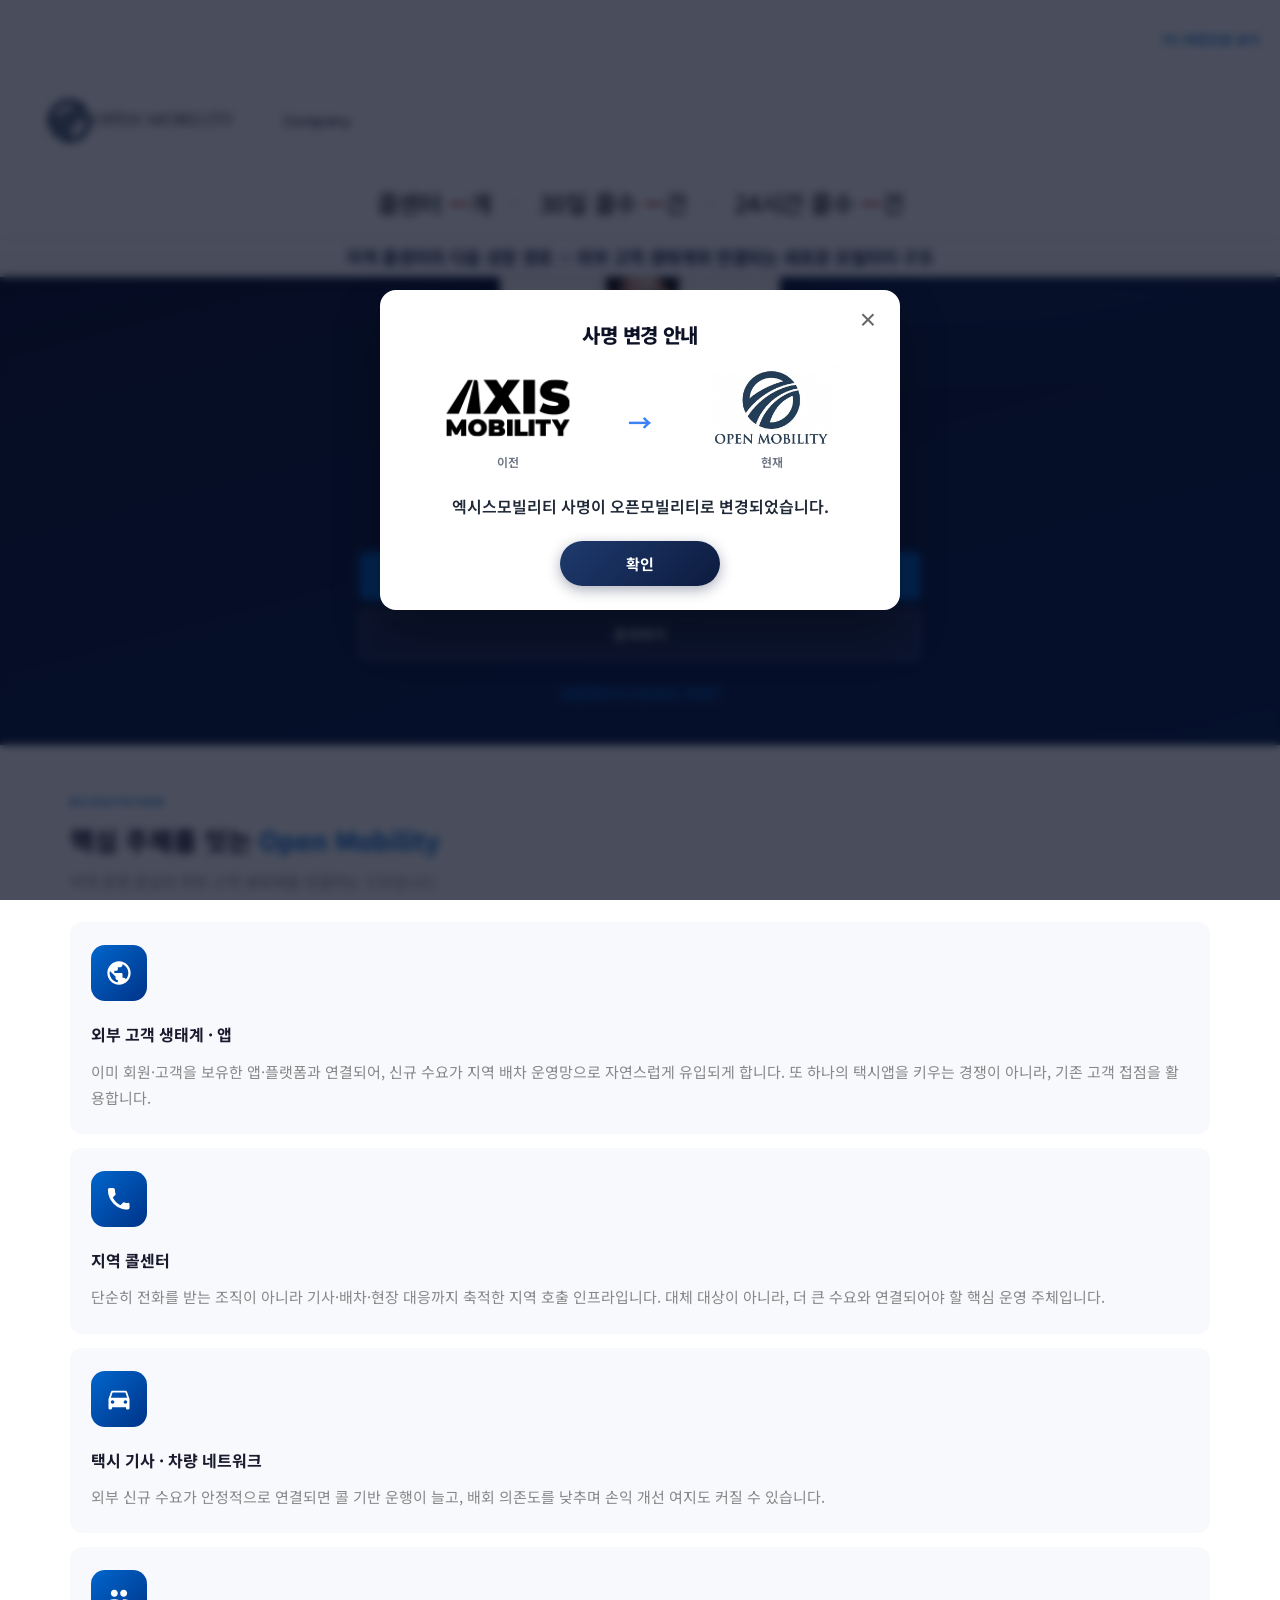
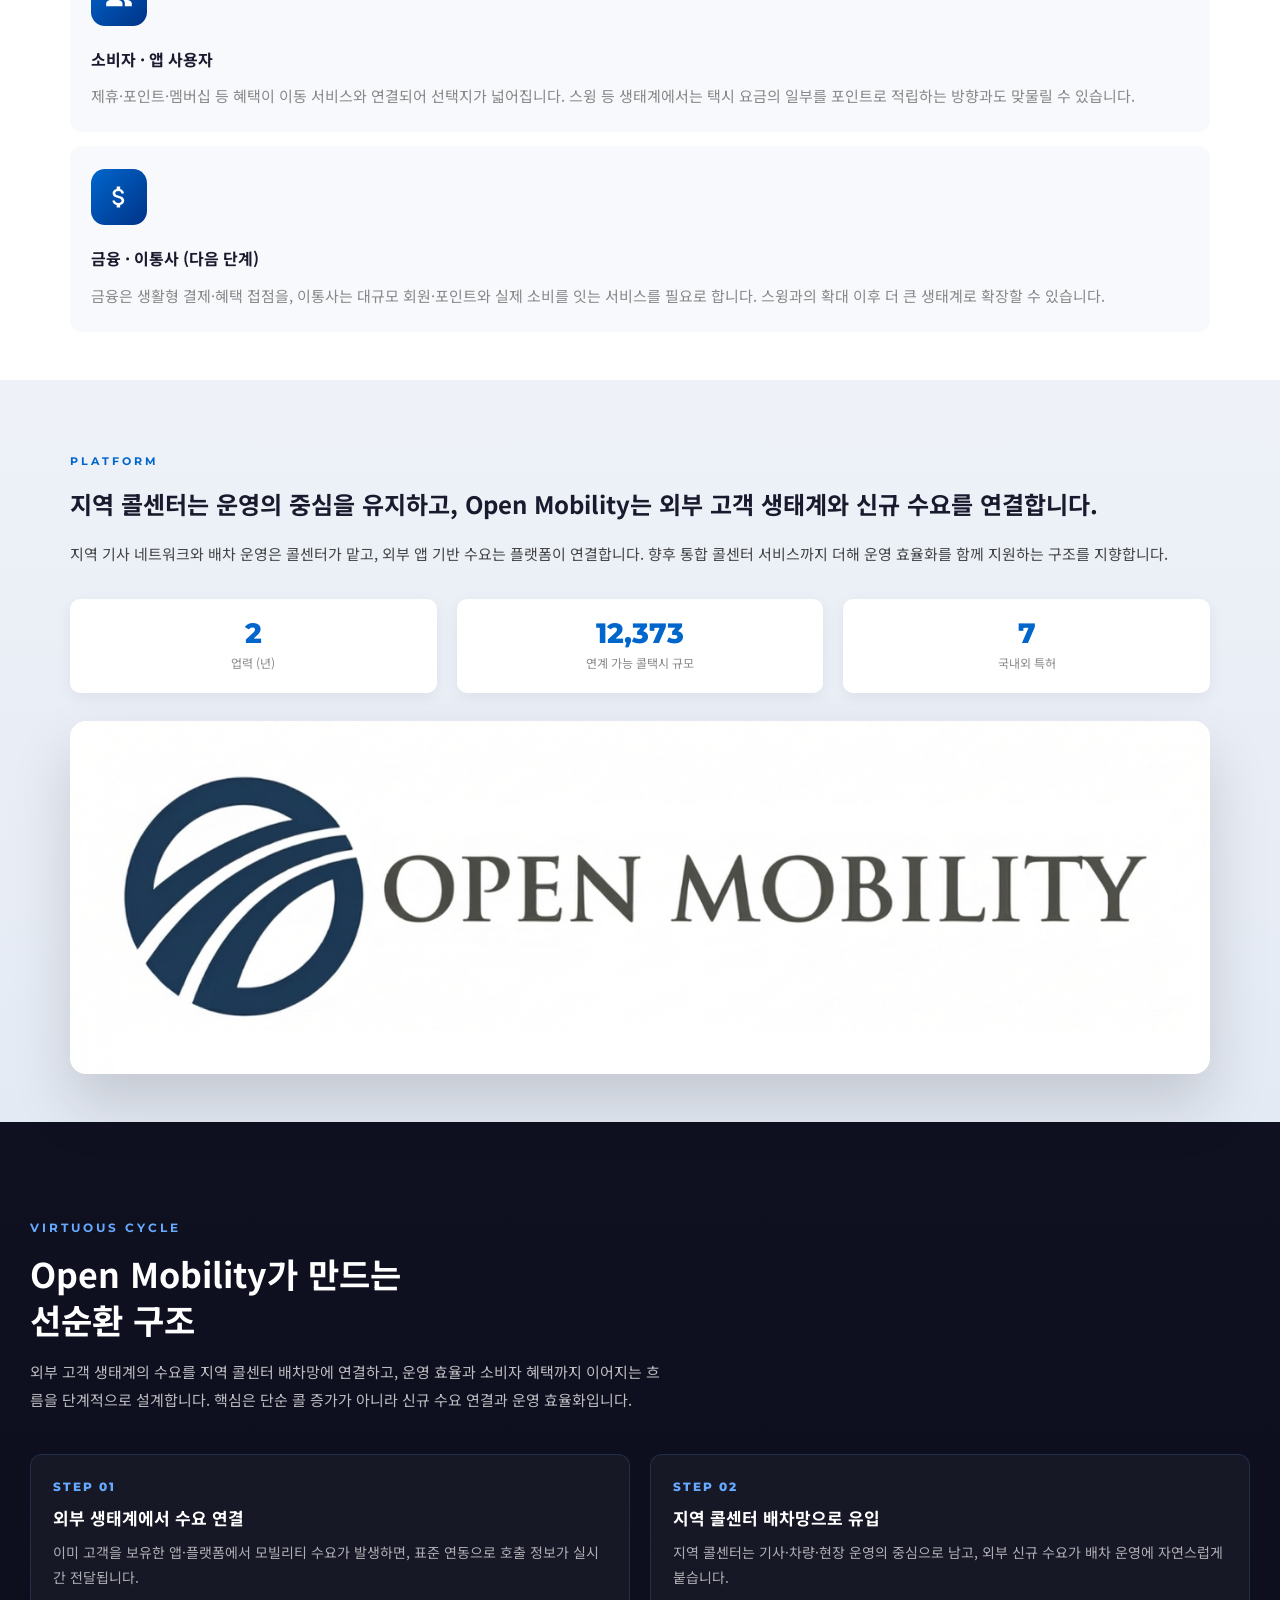
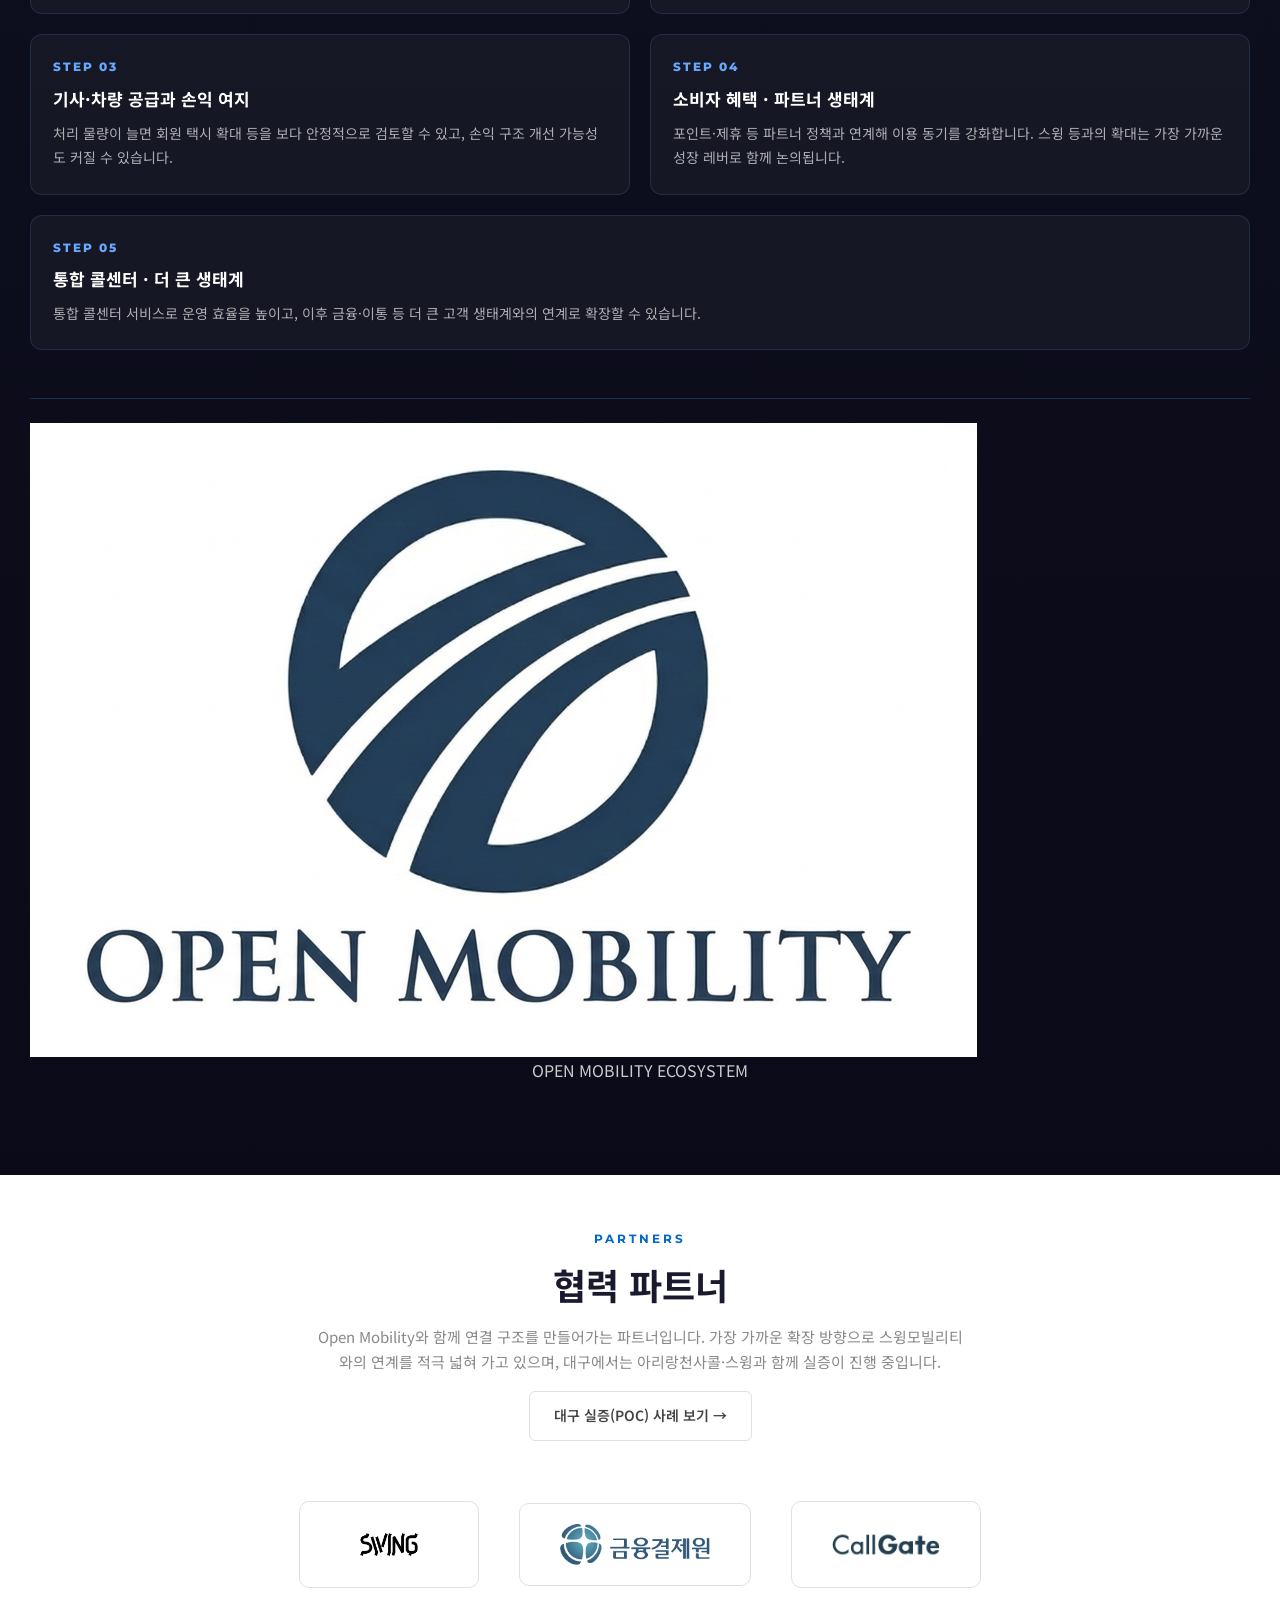
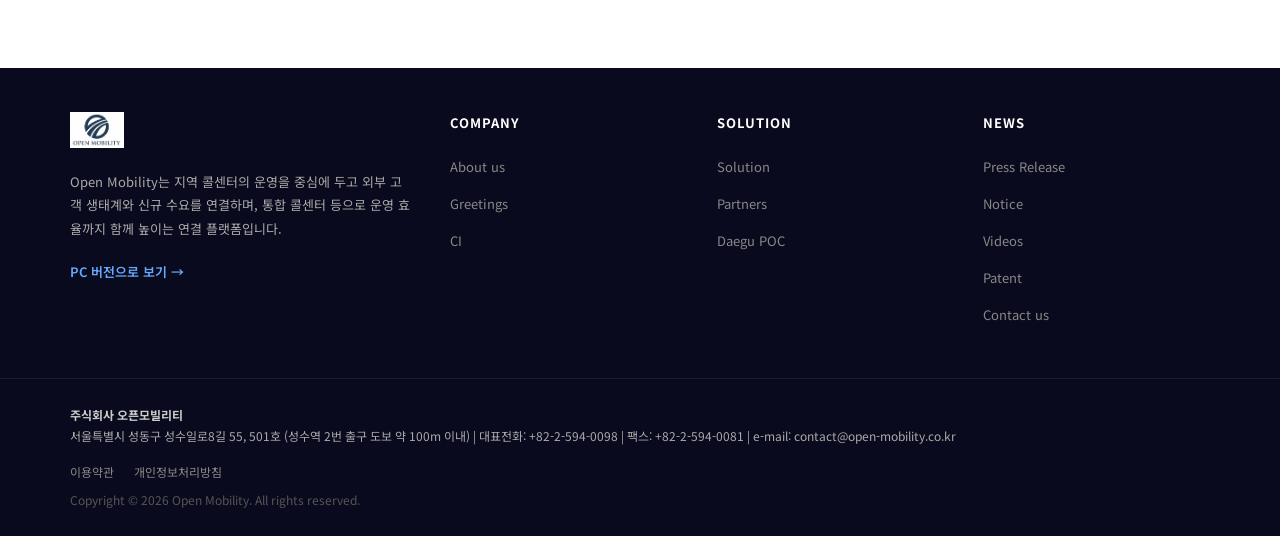
==== commit 14ce9c41: "style(home): white top header bar, stronger stat reds, logo2 on light bg Made-with: Cursor" ====
--- a/m/index.html
+++ b/m/index.html
@@ -10,8 +10,8 @@
   <meta name="description" content="Open Mobility는 지역 콜센터의 운영을 중심에 두고 외부 고객 생태계와 신규 수요를 연결하며, 통합 콜센터 등으로 운영 효율까지 함께 높이는 연결 플랫폼입니다.">
   <meta name="robots" content="index,follow">
   <link rel="canonical" href="../index.html">
-  <link rel="stylesheet" href="../css/style.css?v=20260419titleWhite">
-  <link rel="stylesheet" href="../css/m-site.css?v=20260419titleWhite">
+  <link rel="stylesheet" href="../css/style.css?v=20260419headerWhite">
+  <link rel="stylesheet" href="../css/m-site.css?v=20260419headerWhite">
 </head>
 <body class="page-home page-m-site" data-stats-api-url="">
   <!-- 한글 단일 사이트: KOR/CN 없음 -->
@@ -25,7 +25,7 @@
     <div class="header-inner">
       <div class="header-logo">
         <a href="index.html" class="logo-link">
-          <img src="../images/logo1.png" alt="Open Mobility" class="header-logo-img" width="360" height="76">
+          <img src="../images/logo2.png" alt="Open Mobility" class="header-logo-img" width="360" height="76">
         </a>
       </div>
 
--- a/css/style.css
+++ b/css/style.css
@@ -15,10 +15,13 @@
   --text: #444444;
   --border: #e0e0e0;
   --header-height: 100px;
-  /* 헤더 통계: 다크 배경용 레드·코랄 강조 */
-  --header-stats-label: #f5c4bf;
-  --header-stats-num: #ff7a6e;
-  --header-stats-sep: rgba(255, 150, 140, 0.45);
+}
+
+/* 메인 전용: 화이트 헤더에서 통계·라벨 대비 (숫자는 진한 레드) */
+.page-home {
+  --header-stats-label: #2d343c;
+  --header-stats-num: #ad1414;
+  --header-stats-sep: rgba(110, 48, 44, 0.45);
 }
 
 * {
@@ -126,11 +129,16 @@
   align-items: stretch;
   height: auto;
   min-height: var(--header-height);
-  background: rgba(10, 10, 30, 0.98);
-  box-shadow: 0 2px 16px rgba(0, 0, 0, 0.28);
+  background: #fff;
+  box-shadow: 0 1px 0 rgba(0, 0, 0, 0.06), 0 4px 14px rgba(0, 0, 0, 0.06);
   /* 고배율(125% 등)·노치: 상단이 뷰포트에 딱 붙어 잘리는 현상 완화 */
   padding-top: max(10px, env(safe-area-inset-top, 0px));
   box-sizing: border-box;
+}
+
+.page-home #header.scrolled {
+  background: rgba(255, 255, 255, 0.97);
+  box-shadow: 0 1px 0 rgba(0, 0, 0, 0.08), 0 8px 24px rgba(0, 0, 0, 0.08);
 }
 
 .page-home #header .header-inner {
@@ -142,6 +150,7 @@
   height: auto;
   min-height: var(--header-height);
   padding: 0 clamp(16px, 3vw, 40px);
+  border-bottom: 1px solid rgba(0, 0, 0, 0.07);
 }
 
 .page-home #header .announcement-bar {
@@ -221,6 +230,19 @@
   .page-home .header-inner .header-stats {
     display: none;
   }
+}
+
+/* 메인: 화이트 헤더 — 내비·햄버거는 짙은 톤 */
+.page-home .header-nav .nav-item > a {
+  color: var(--primary);
+}
+
+.page-home .header-nav .nav-item > a:hover {
+  color: var(--accent);
+}
+
+.page-home .hamburger span {
+  background: var(--primary);
 }
 
 /* Navigation */
--- a/css/m-site.css
+++ b/css/m-site.css
@@ -38,6 +38,20 @@
 
 .m-top-bar a.m-link-pc {
   color: #8cb8ff;
+}
+
+/* 메인(m): 상단·통계 줄 — PC와 동일 화이트 톤 */
+.page-home .m-top-bar {
+  background: #fff;
+  border-bottom: 1px solid rgba(0, 0, 0, 0.08);
+}
+
+.page-home .m-top-bar a {
+  color: var(--text, #444444);
+}
+
+.page-home .m-top-bar a.m-link-pc {
+  color: var(--accent, #0066cc);
 }
 
 /* 메인 헤더 통계 (콜센터·30일·24시간) — 숫자는 header-stats.js */
@@ -50,20 +64,25 @@
   padding: 14px max(12px, env(safe-area-inset-left)) 16px max(12px, env(safe-area-inset-right));
   font-size: 24px;
   font-weight: 600;
-  color: var(--header-stats-label, #f5c4bf);
+  color: var(--header-stats-label, #2d343c);
   letter-spacing: -0.02em;
   line-height: 1.4;
   border-bottom: 1px solid rgba(255, 255, 255, 0.06);
   background: rgba(10, 14, 38, 0.98);
 }
 
+.page-home .header-stats--m {
+  background: #fff;
+  border-bottom: 1px solid rgba(0, 0, 0, 0.08);
+}
+
 .header-stats--m .header-stats__sep {
-  color: var(--header-stats-sep, rgba(255, 150, 140, 0.45));
+  color: var(--header-stats-sep, rgba(110, 48, 44, 0.45));
 }
 
 .header-stats--m .header-stats__num {
   font-weight: 800;
-  color: var(--header-stats-num, #ff7a6e);
+  color: var(--header-stats-num, #ad1414);
   font-variant-numeric: tabular-nums;
 }
 
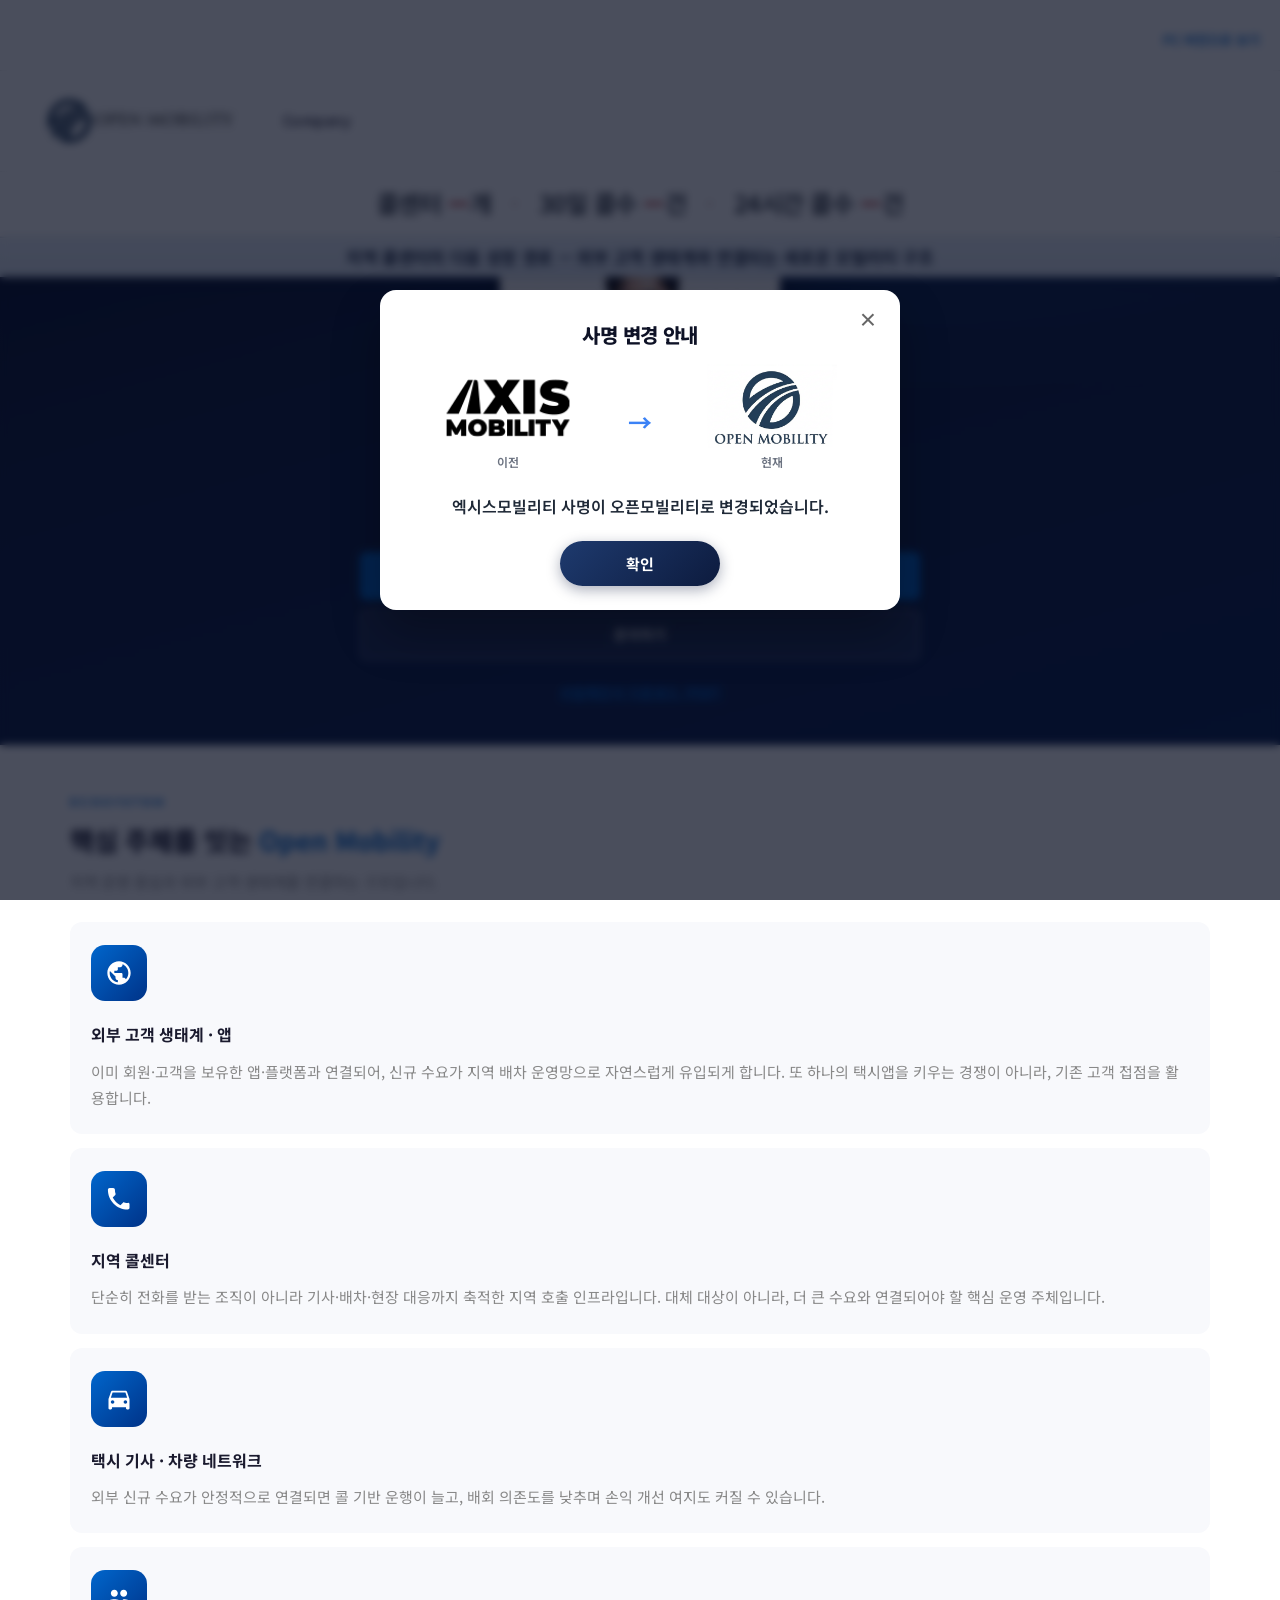
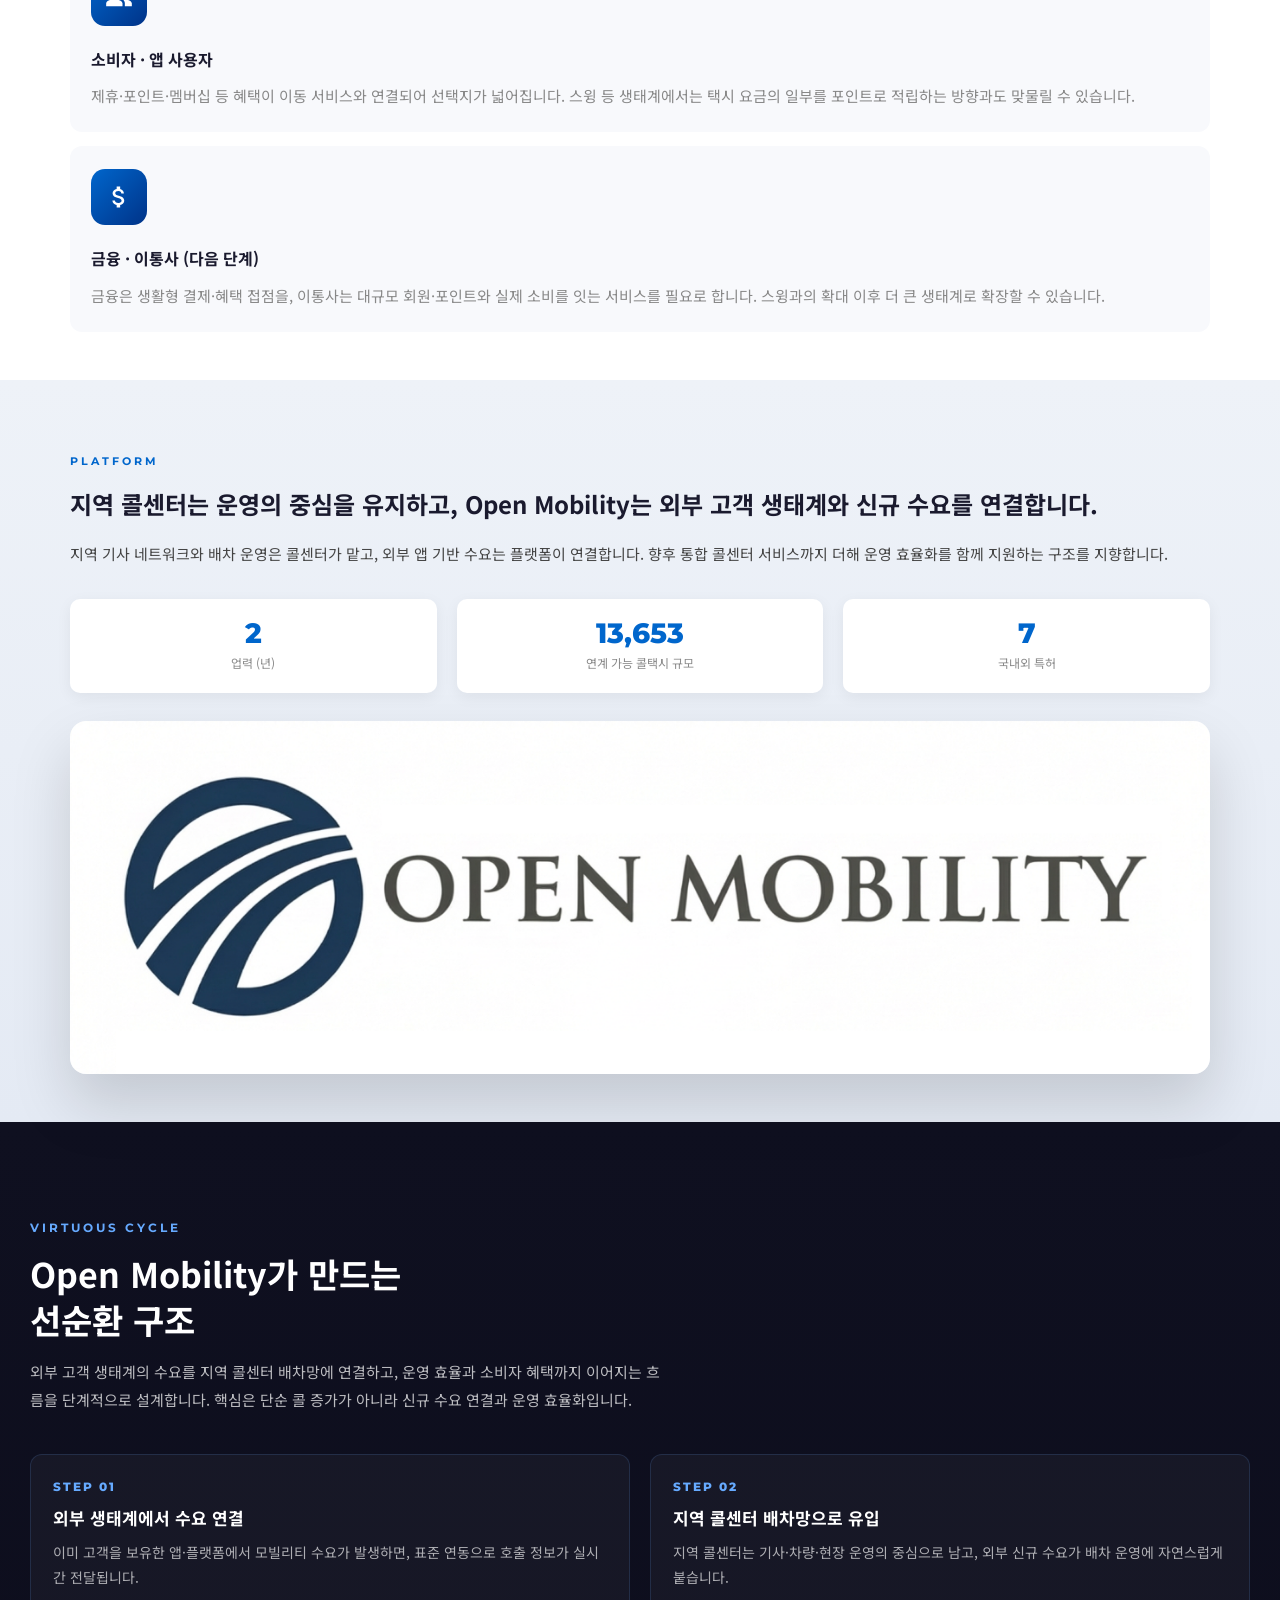
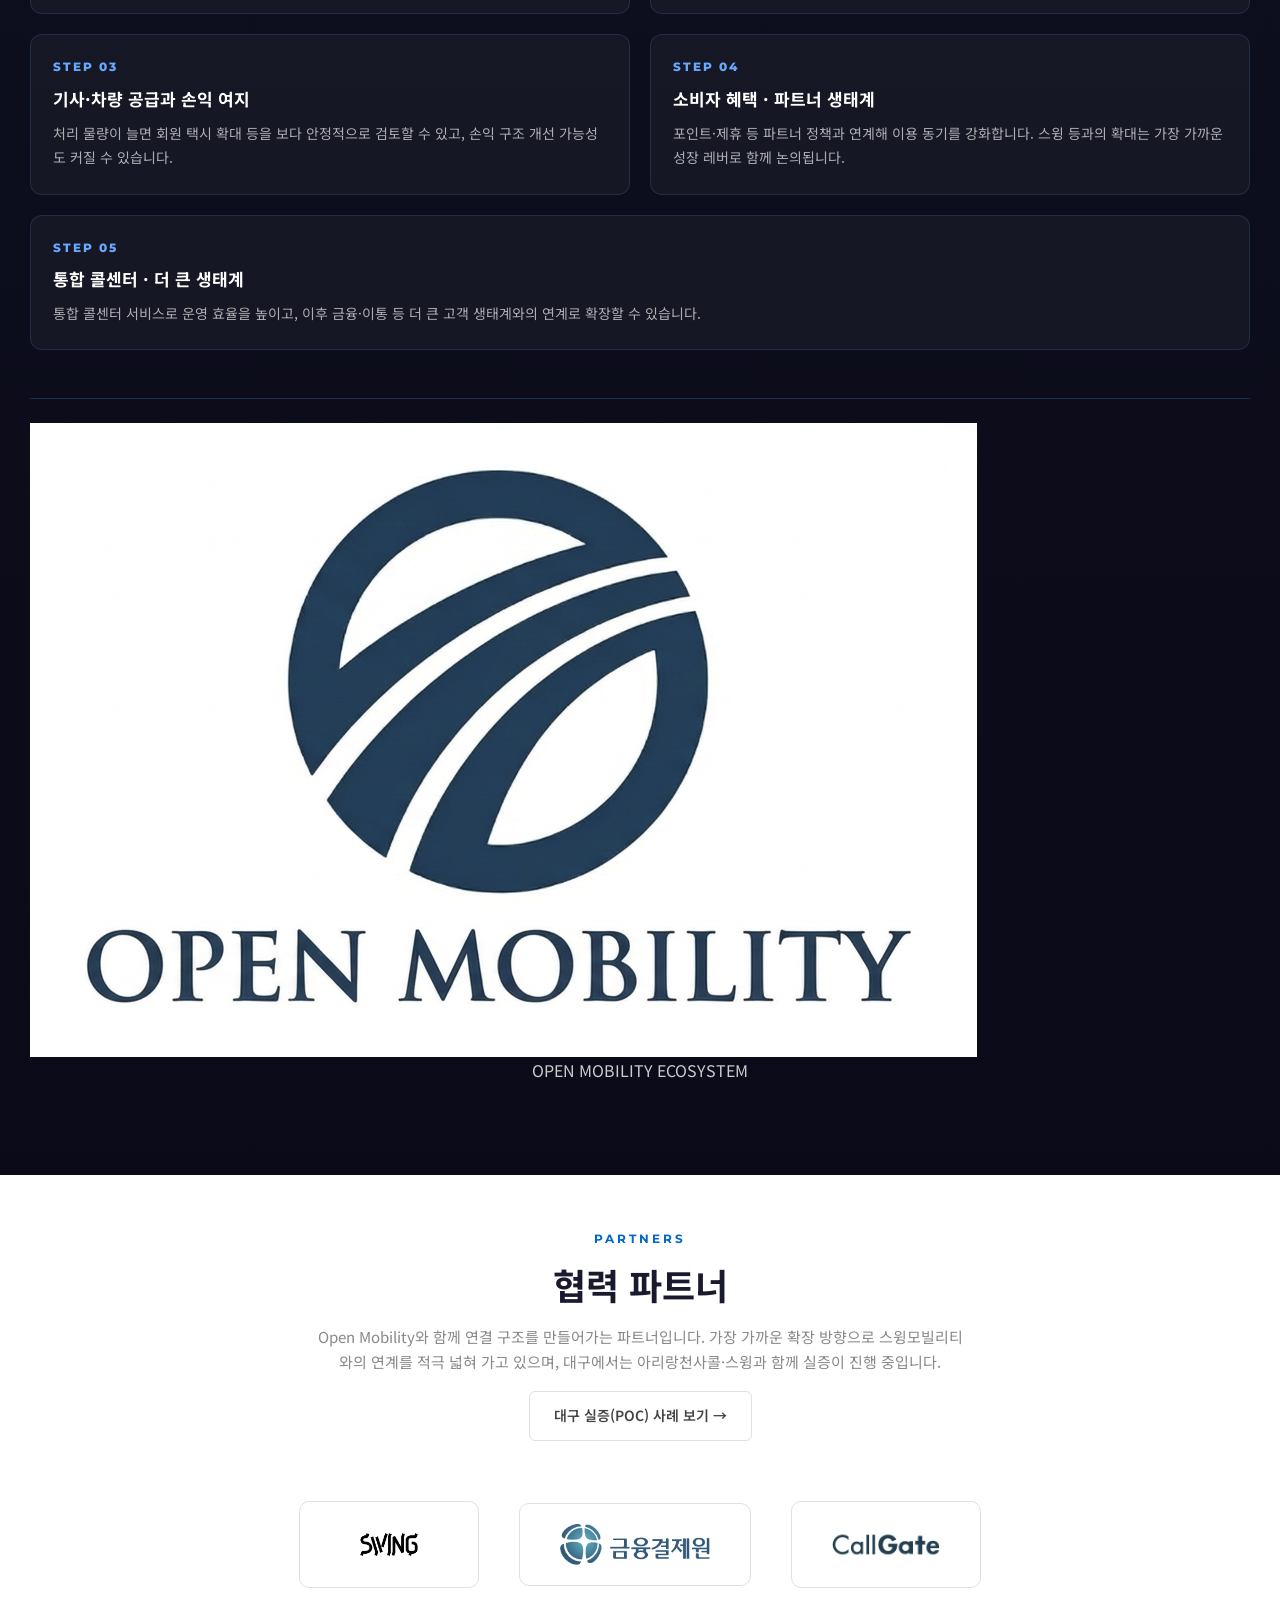
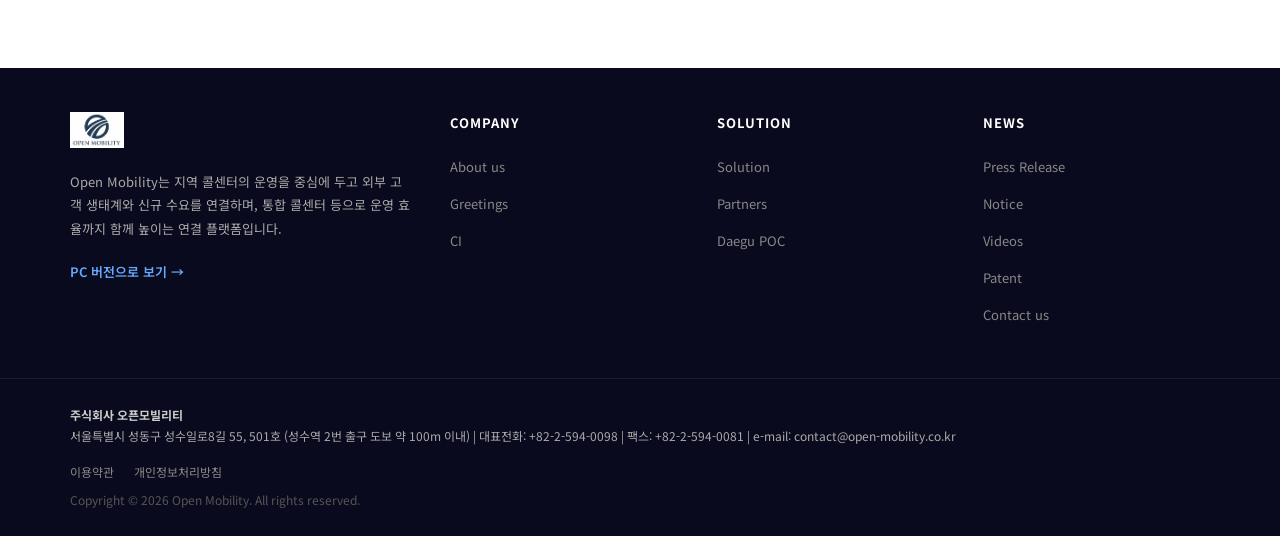
==== commit bf52fb2b: "style(home): announcement bar cool blue-slate tint (tone-aligned) Made-with: Cursor" ====
--- a/m/index.html
+++ b/m/index.html
@@ -10,8 +10,8 @@
   <meta name="description" content="Open Mobility는 지역 콜센터의 운영을 중심에 두고 외부 고객 생태계와 신규 수요를 연결하며, 통합 콜센터 등으로 운영 효율까지 함께 높이는 연결 플랫폼입니다.">
   <meta name="robots" content="index,follow">
   <link rel="canonical" href="../index.html">
-  <link rel="stylesheet" href="../css/style.css?v=20260419headerWhite">
-  <link rel="stylesheet" href="../css/m-site.css?v=20260419headerWhite">
+  <link rel="stylesheet" href="../css/style.css?v=20260419announceTint">
+  <link rel="stylesheet" href="../css/m-site.css?v=20260419announceTint">
 </head>
 <body class="page-home page-m-site" data-stats-api-url="">
   <!-- 한글 단일 사이트: KOR/CN 없음 -->
--- a/css/style.css
+++ b/css/style.css
@@ -696,11 +696,11 @@
   text-shadow: 0 0 1px rgba(0, 0, 0, 0.35);
 }
 
-/* 메인(index/m): 타이틀 바 — 화이트 톤 · 본문은 사이트 프라이머리에 맞춘 짙은 톤 */
+/* 메인(index/m): 핵심 메시지 띠 — 상단 화이트와 구분, 프라이머리·액센트와 맞는 쿨 블루·슬레이트 */
 .page-home .announcement-bar {
-  background: linear-gradient(180deg, #fbfcff 0%, #f4f6fa 100%);
-  border-top: 1px solid rgba(26, 26, 46, 0.08);
-  box-shadow: inset 0 1px 0 rgba(255, 255, 255, 0.9), 0 1px 0 rgba(0, 0, 0, 0.04);
+  background: linear-gradient(180deg, #e9f0f8 0%, #dde6f2 100%);
+  border-top: 1px solid rgba(26, 42, 74, 0.1);
+  box-shadow: inset 0 1px 0 rgba(255, 255, 255, 0.55), 0 1px 0 rgba(0, 51, 102, 0.06);
 }
 
 .page-home .announcement-bar-title {
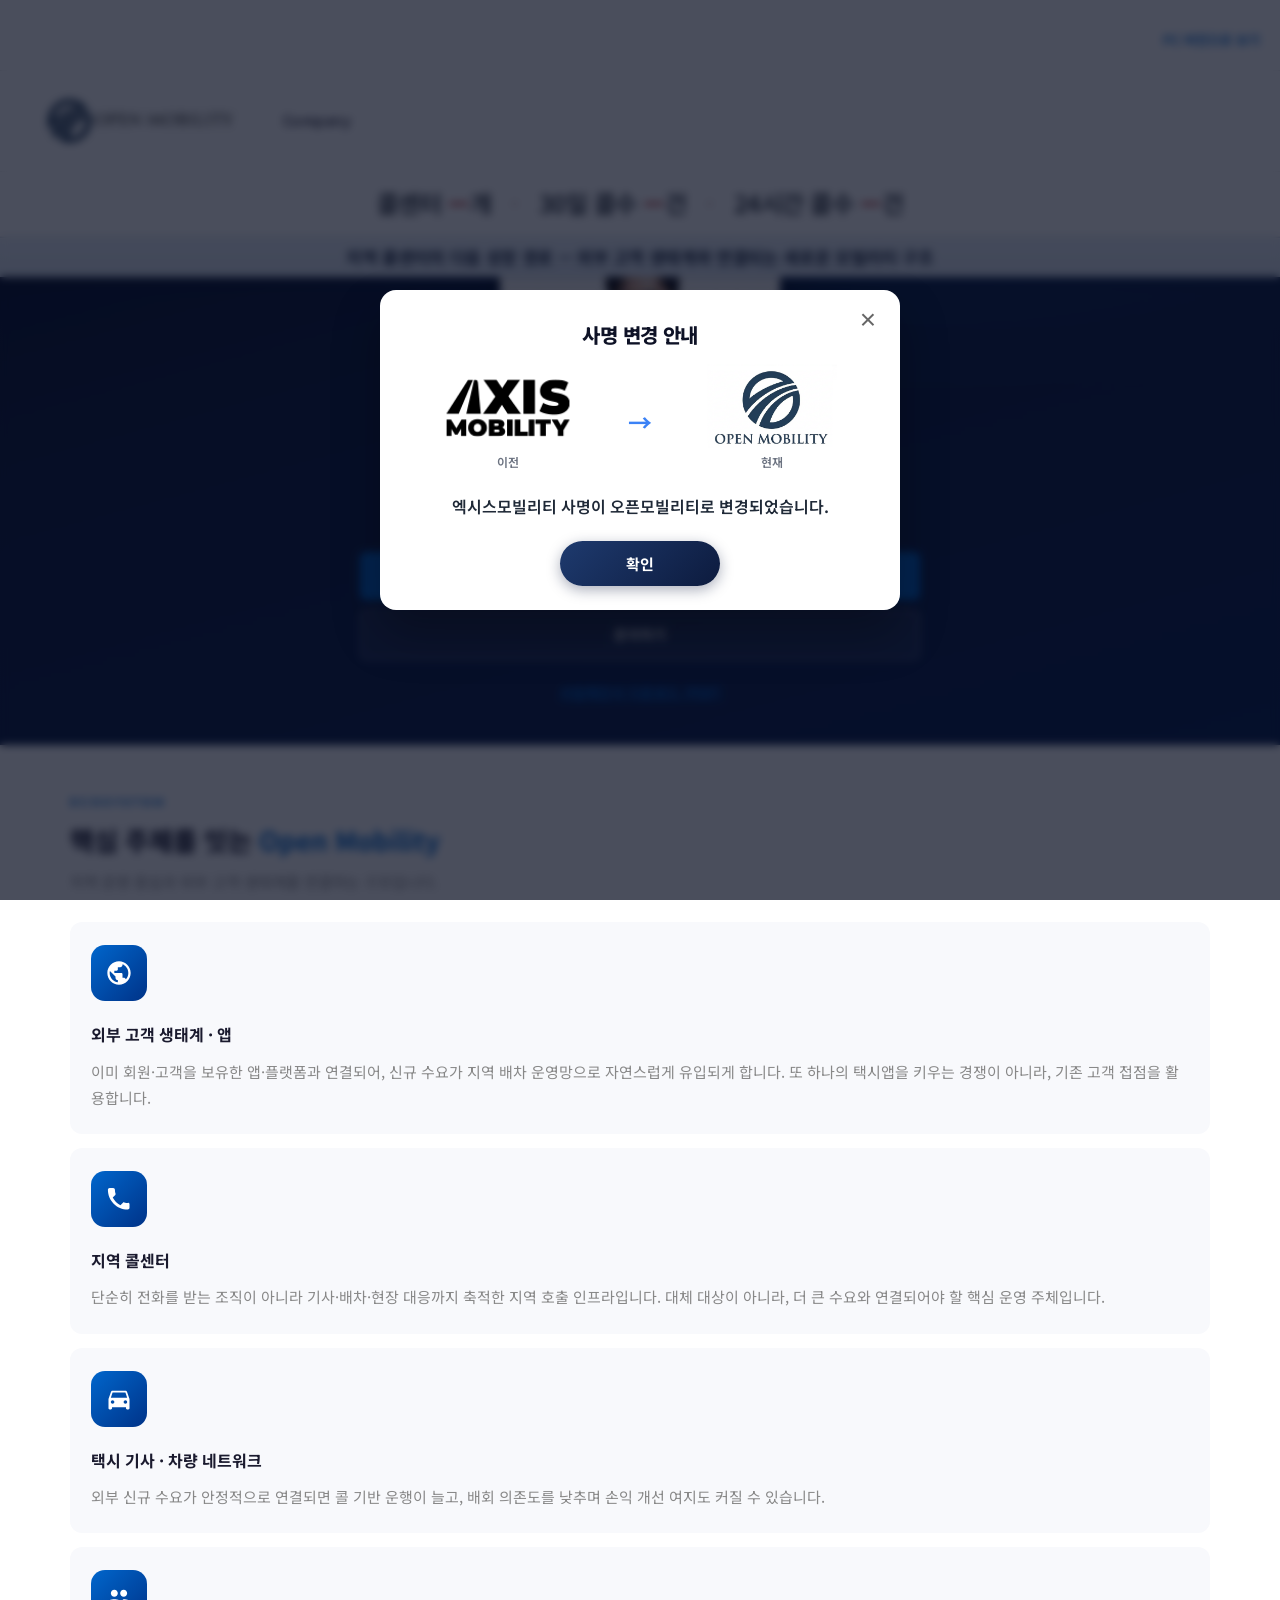
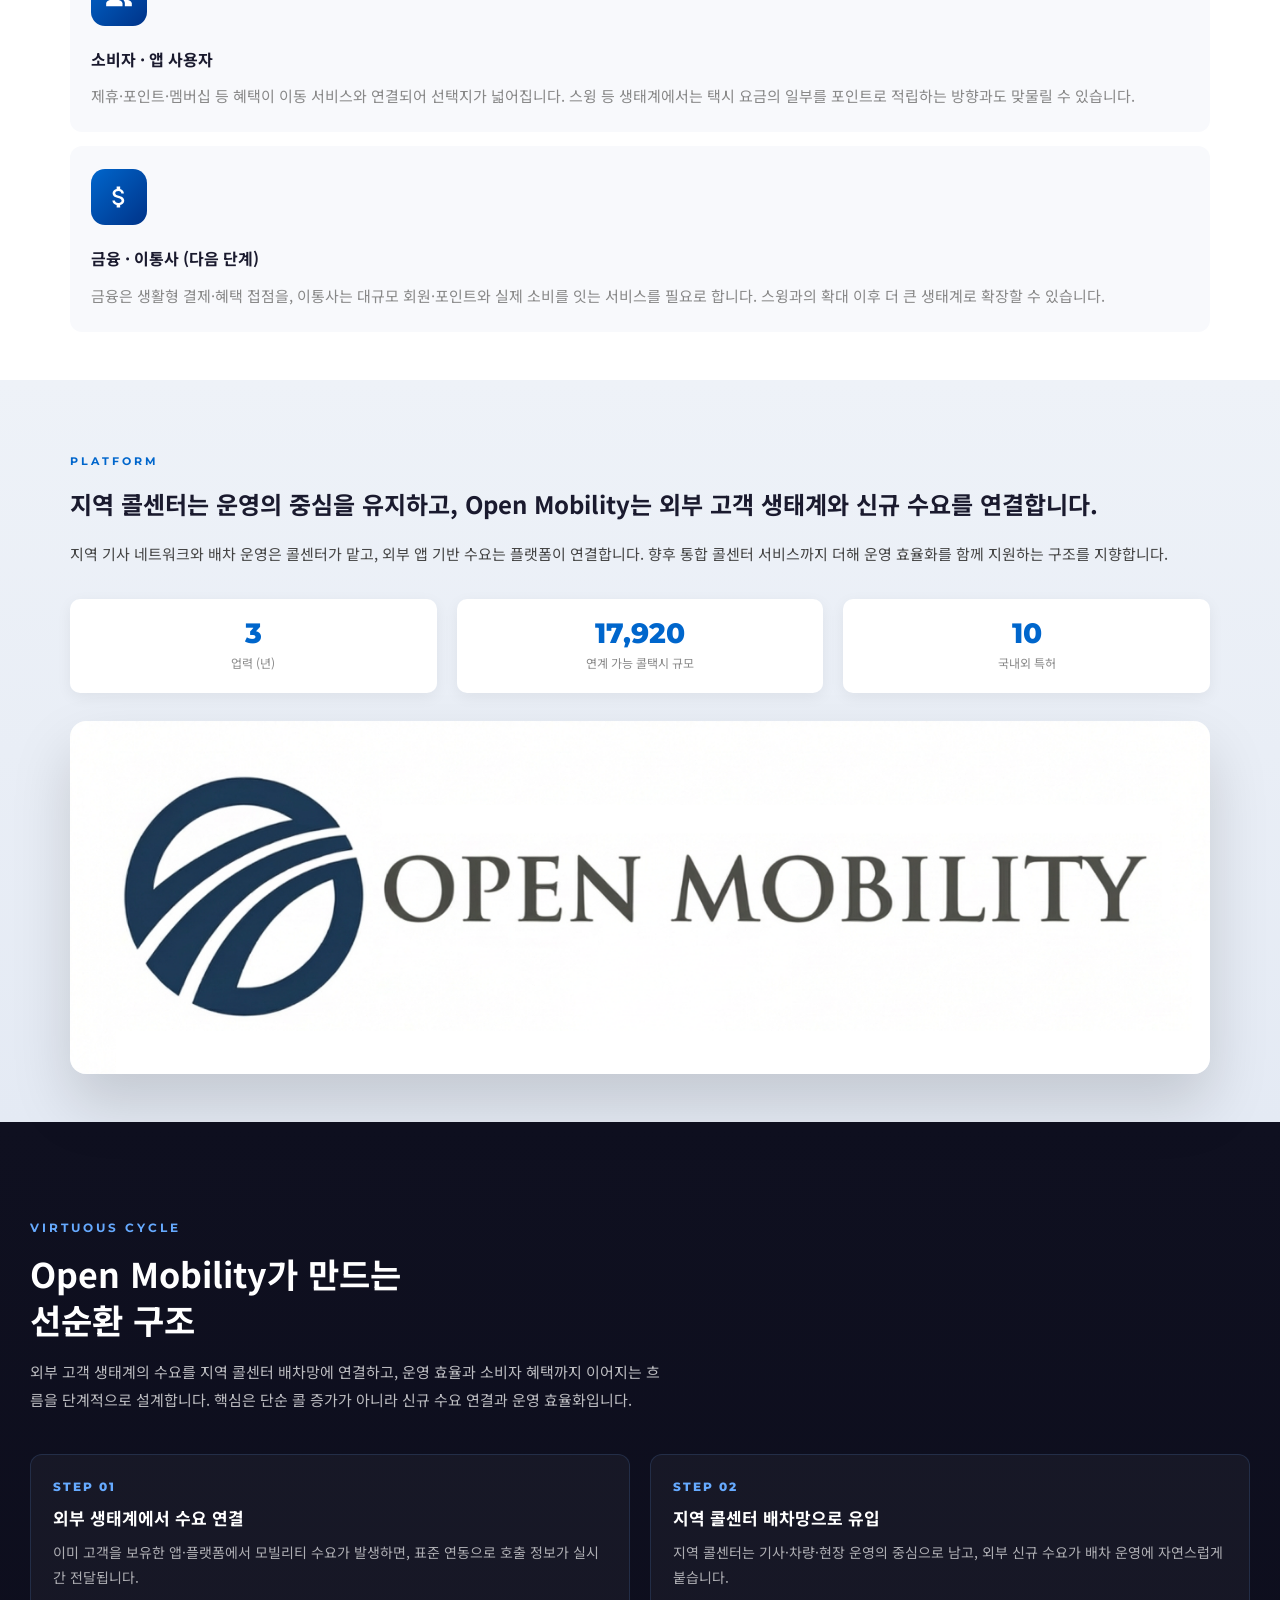
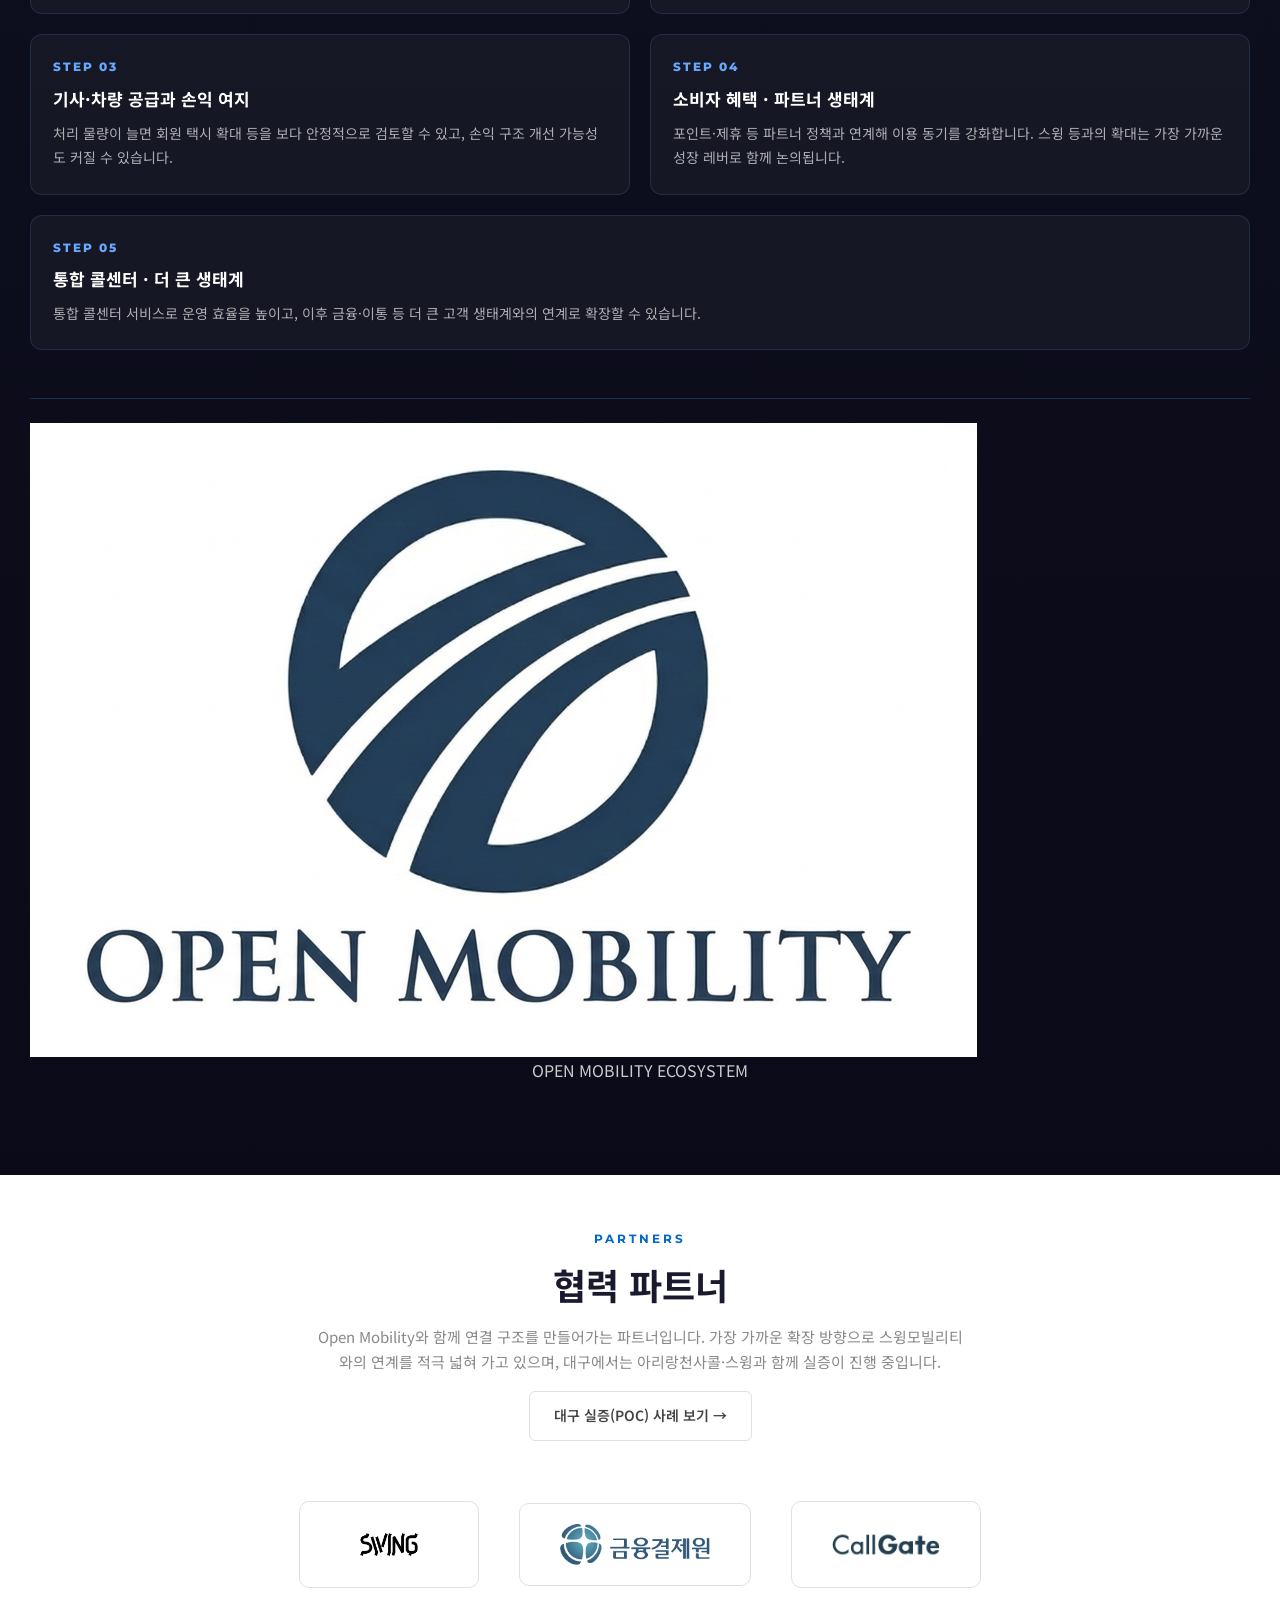
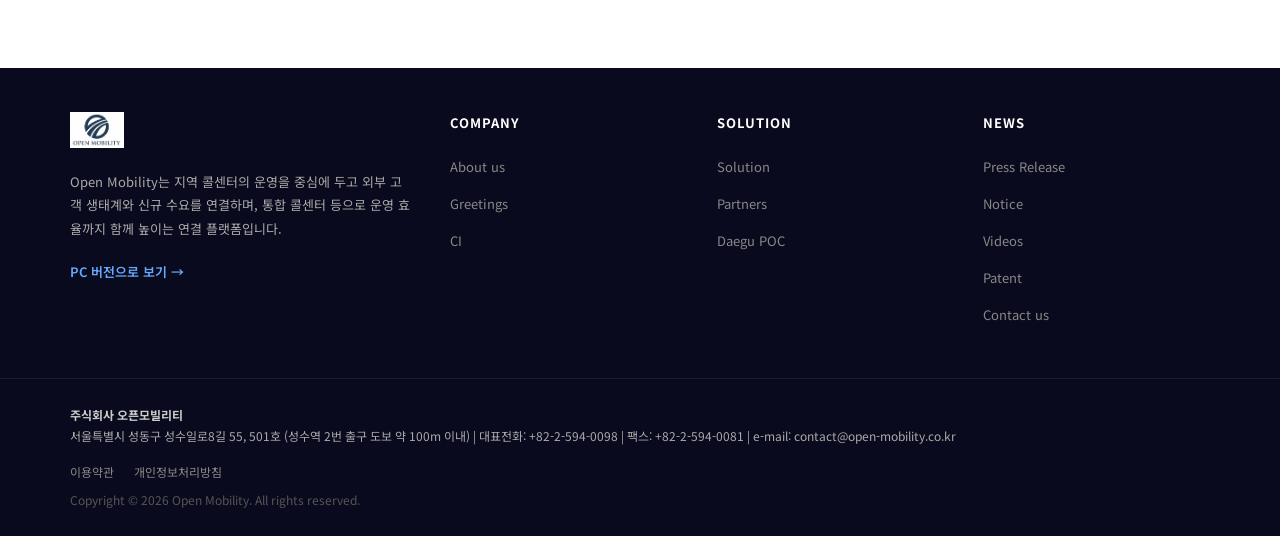
==== commit 8fd270f6: "chore: bump style.css cache query to force refresh (20260420verifyRefresh) Made-with: Cursor" ====
--- a/m/index.html
+++ b/m/index.html
@@ -10,8 +10,8 @@
   <meta name="description" content="Open Mobility는 지역 콜센터의 운영을 중심에 두고 외부 고객 생태계와 신규 수요를 연결하며, 통합 콜센터 등으로 운영 효율까지 함께 높이는 연결 플랫폼입니다.">
   <meta name="robots" content="index,follow">
   <link rel="canonical" href="../index.html">
-  <link rel="stylesheet" href="../css/style.css?v=20260419announceTint">
-  <link rel="stylesheet" href="../css/m-site.css?v=20260419announceTint">
+  <link rel="stylesheet" href="../css/style.css?v=20260420verifyRefresh">
+  <link rel="stylesheet" href="../css/m-site.css?v=20260420verifyRefresh">
 </head>
 <body class="page-home page-m-site" data-stats-api-url="">
   <!-- 한글 단일 사이트: KOR/CN 없음 -->
--- a/css/style.css
+++ b/css/style.css
@@ -15,6 +15,10 @@
   --text: #444444;
   --border: #e0e0e0;
   --header-height: 100px;
+  /* 메인 핵심 메시지 띠 · 서브페이지 page-banner 공통 톤 */
+  --title-strip-bg: linear-gradient(180deg, #e9f0f8 0%, #dde6f2 100%);
+  --title-strip-edge: rgba(26, 42, 74, 0.1);
+  --title-strip-shadow: inset 0 1px 0 rgba(255, 255, 255, 0.55), 0 1px 0 rgba(0, 51, 102, 0.06);
 }
 
 /* 메인 전용: 화이트 헤더에서 통계·라벨 대비 (숫자는 진한 레드) */
@@ -116,10 +120,21 @@
   transition: background 0.3s ease, box-shadow 0.3s ease;
 }
 
-#header.scrolled,
+/* 스크롤 시: 서브페이지 전용(메인은 .page-home 규칙이 우선) */
+#header.scrolled:not(.page-header) {
+  background: rgba(10, 10, 30, 0.97);
+  box-shadow: 0 2px 20px rgba(0, 0, 0, 0.3);
+}
+
+/* 서브페이지 헤더: 메인과 동일 화이트 톤 */
 #header.page-header {
-  background: rgba(10, 10, 30, 0.97);
-  box-shadow: 0 2px 20px rgba(0,0,0,0.3);
+  background: #fff;
+  box-shadow: 0 1px 0 rgba(0, 0, 0, 0.06), 0 4px 14px rgba(0, 0, 0, 0.06);
+}
+
+#header.page-header.scrolled {
+  background: rgba(255, 255, 255, 0.97);
+  box-shadow: 0 1px 0 rgba(0, 0, 0, 0.08), 0 8px 24px rgba(0, 0, 0, 0.08);
 }
 
 /* 메인(index): 헤더(메뉴+사명 배너)를 한 블록으로 고정 — 히어로와 겹치지 않음 */
@@ -232,16 +247,19 @@
   }
 }
 
-/* 메인: 화이트 헤더 — 내비·햄버거는 짙은 톤 */
-.page-home .header-nav .nav-item > a {
+/* 화이트 헤더 — 내비·햄버거는 짙은 톤 (메인·서브 공통) */
+.page-home .header-nav .nav-item > a,
+#header.page-header .header-nav .nav-item > a {
   color: var(--primary);
 }
 
-.page-home .header-nav .nav-item > a:hover {
+.page-home .header-nav .nav-item > a:hover,
+#header.page-header .header-nav .nav-item > a:hover {
   color: var(--accent);
 }
 
-.page-home .hamburger span {
+.page-home .hamburger span,
+#header.page-header .hamburger span {
   background: var(--primary);
 }
 
@@ -391,10 +409,12 @@
 
 .page-banner {
   padding: 130px 0 60px;
-  background: linear-gradient(135deg, #0a0a1e 0%, #1a2a4a 100%);
+  background: var(--title-strip-bg);
+  border-bottom: 1px solid rgba(0, 51, 102, 0.08);
   text-align: center;
   position: relative;
   overflow: hidden;
+  box-shadow: var(--title-strip-shadow);
 }
 
 .page-banner::before {
@@ -404,7 +424,8 @@
   left: -50%;
   width: 200%;
   height: 200%;
-  background: radial-gradient(circle at 60% 40%, rgba(0,102,204,0.15) 0%, transparent 60%);
+  background: radial-gradient(circle at 60% 40%, rgba(0, 102, 204, 0.09) 0%, transparent 58%);
+  pointer-events: none;
 }
 
 .page-banner .breadcrumb {
@@ -412,35 +433,35 @@
   align-items: center;
   justify-content: center;
   gap: 8px;
-  color: #aaa;
+  color: #5a6570;
   font-size: 13px;
   margin-bottom: 15px;
 }
 
 .page-banner .breadcrumb a {
-  color: #aaa;
+  color: var(--accent);
   transition: color 0.2s;
 }
 
 .page-banner .breadcrumb a:hover {
-  color: #fff;
+  color: var(--accent2);
 }
 
 .page-banner .breadcrumb span {
-  color: #555;
+  color: #8a939e;
 }
 
 .page-banner h1 {
   font-family: 'Montserrat', sans-serif;
   font-size: clamp(28px, 5vw, 42px);
   font-weight: 700;
-  color: #fff;
+  color: #1e2a42;
   margin-bottom: 15px;
 }
 
 .page-banner p {
   font-size: 15px;
-  color: #aaa;
+  color: var(--text);
   max-width: 700px;
   margin: 0 auto;
   line-height: 1.8;
@@ -696,11 +717,11 @@
   text-shadow: 0 0 1px rgba(0, 0, 0, 0.35);
 }
 
-/* 메인(index/m): 핵심 메시지 띠 — 상단 화이트와 구분, 프라이머리·액센트와 맞는 쿨 블루·슬레이트 */
+/* 메인(index/m): 핵심 메시지 띠 — 전역 타이틀 스트립 톤과 동일 */
 .page-home .announcement-bar {
-  background: linear-gradient(180deg, #e9f0f8 0%, #dde6f2 100%);
-  border-top: 1px solid rgba(26, 42, 74, 0.1);
-  box-shadow: inset 0 1px 0 rgba(255, 255, 255, 0.55), 0 1px 0 rgba(0, 51, 102, 0.06);
+  background: var(--title-strip-bg);
+  border-top: 1px solid var(--title-strip-edge);
+  box-shadow: var(--title-strip-shadow);
 }
 
 .page-home .announcement-bar-title {
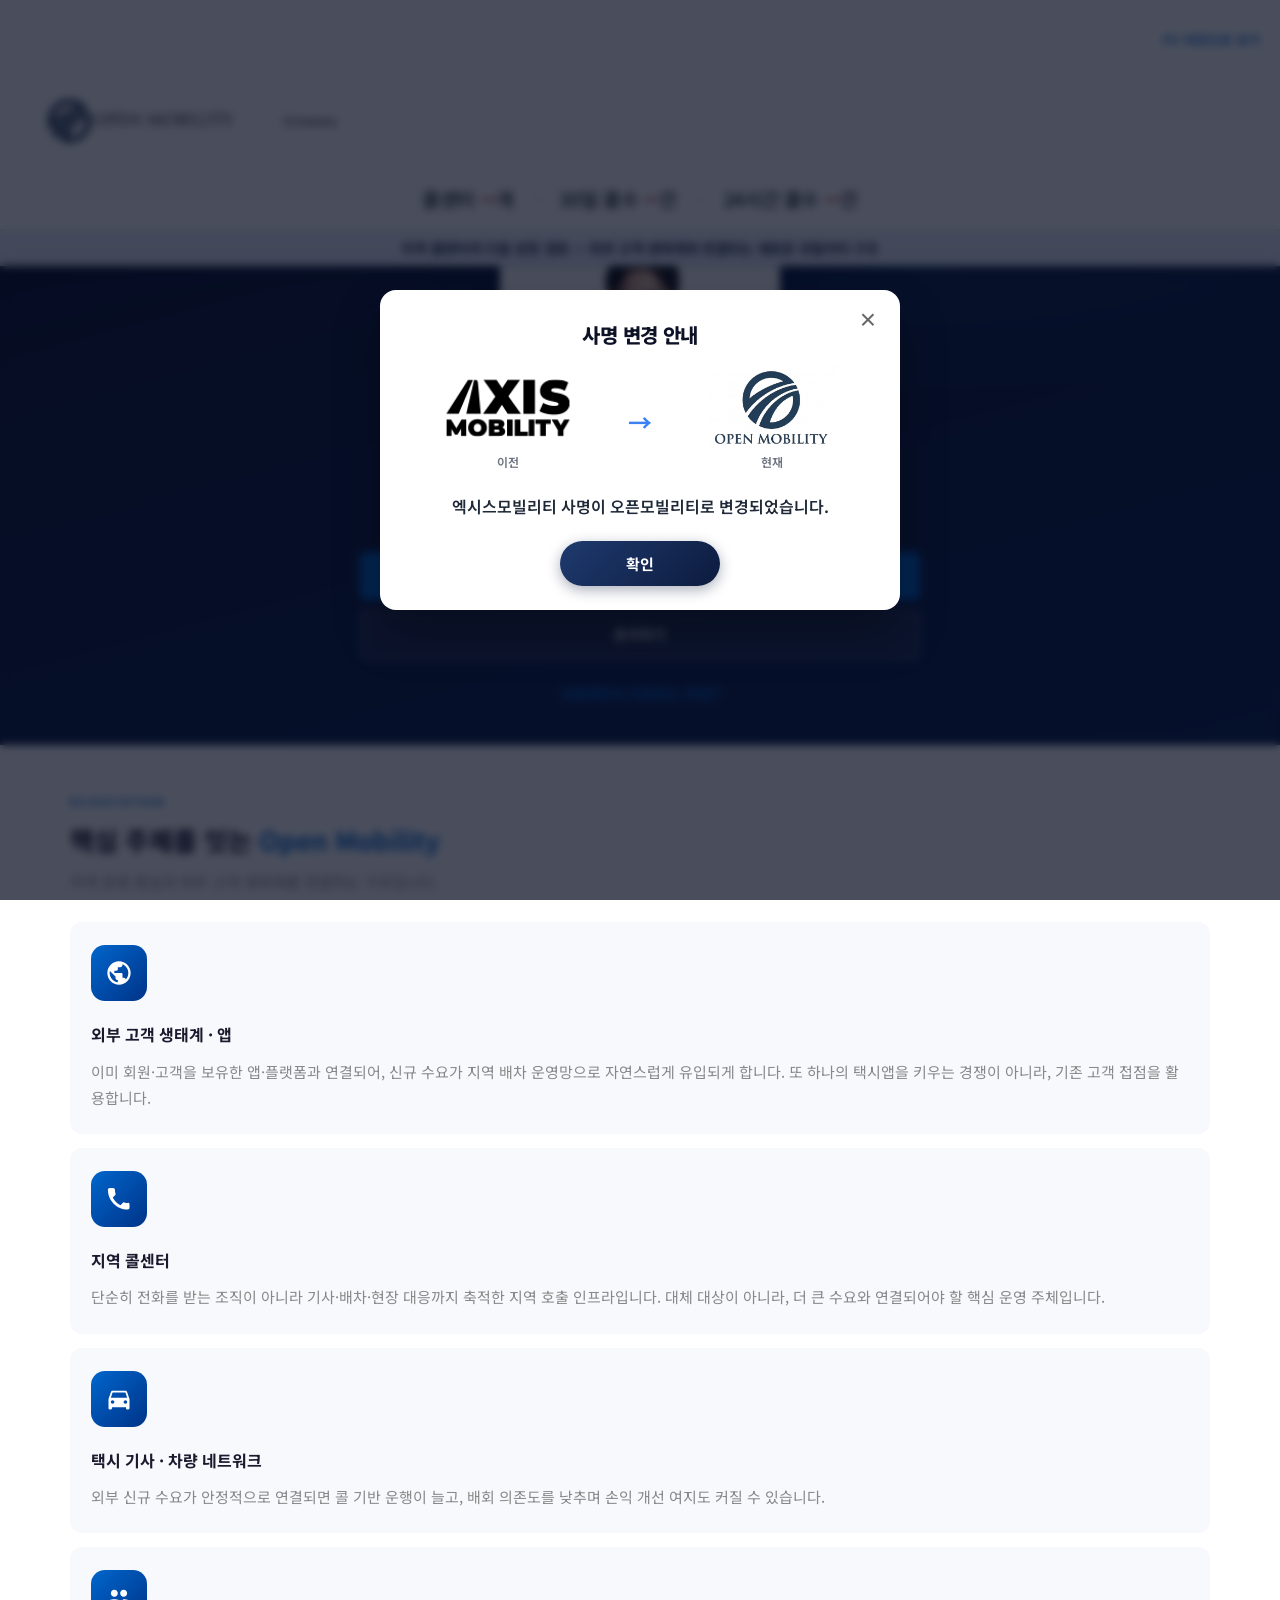
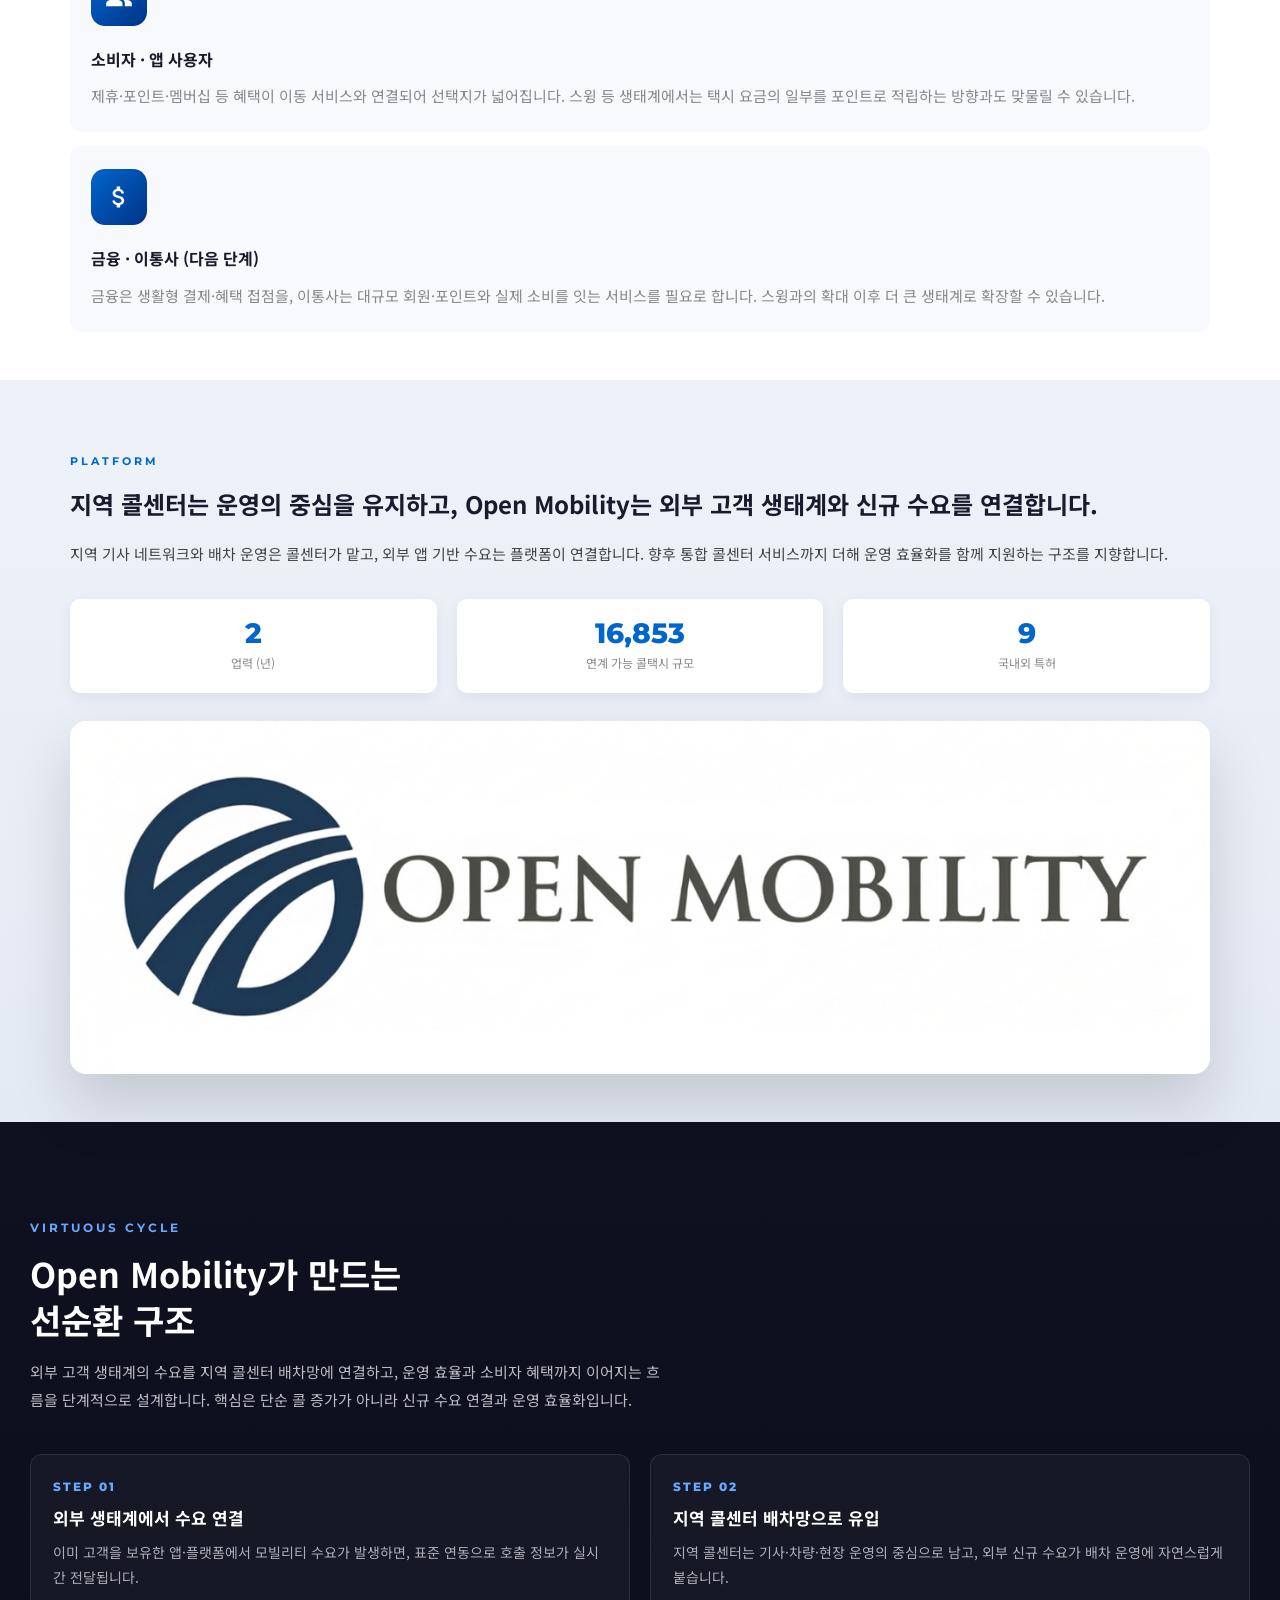
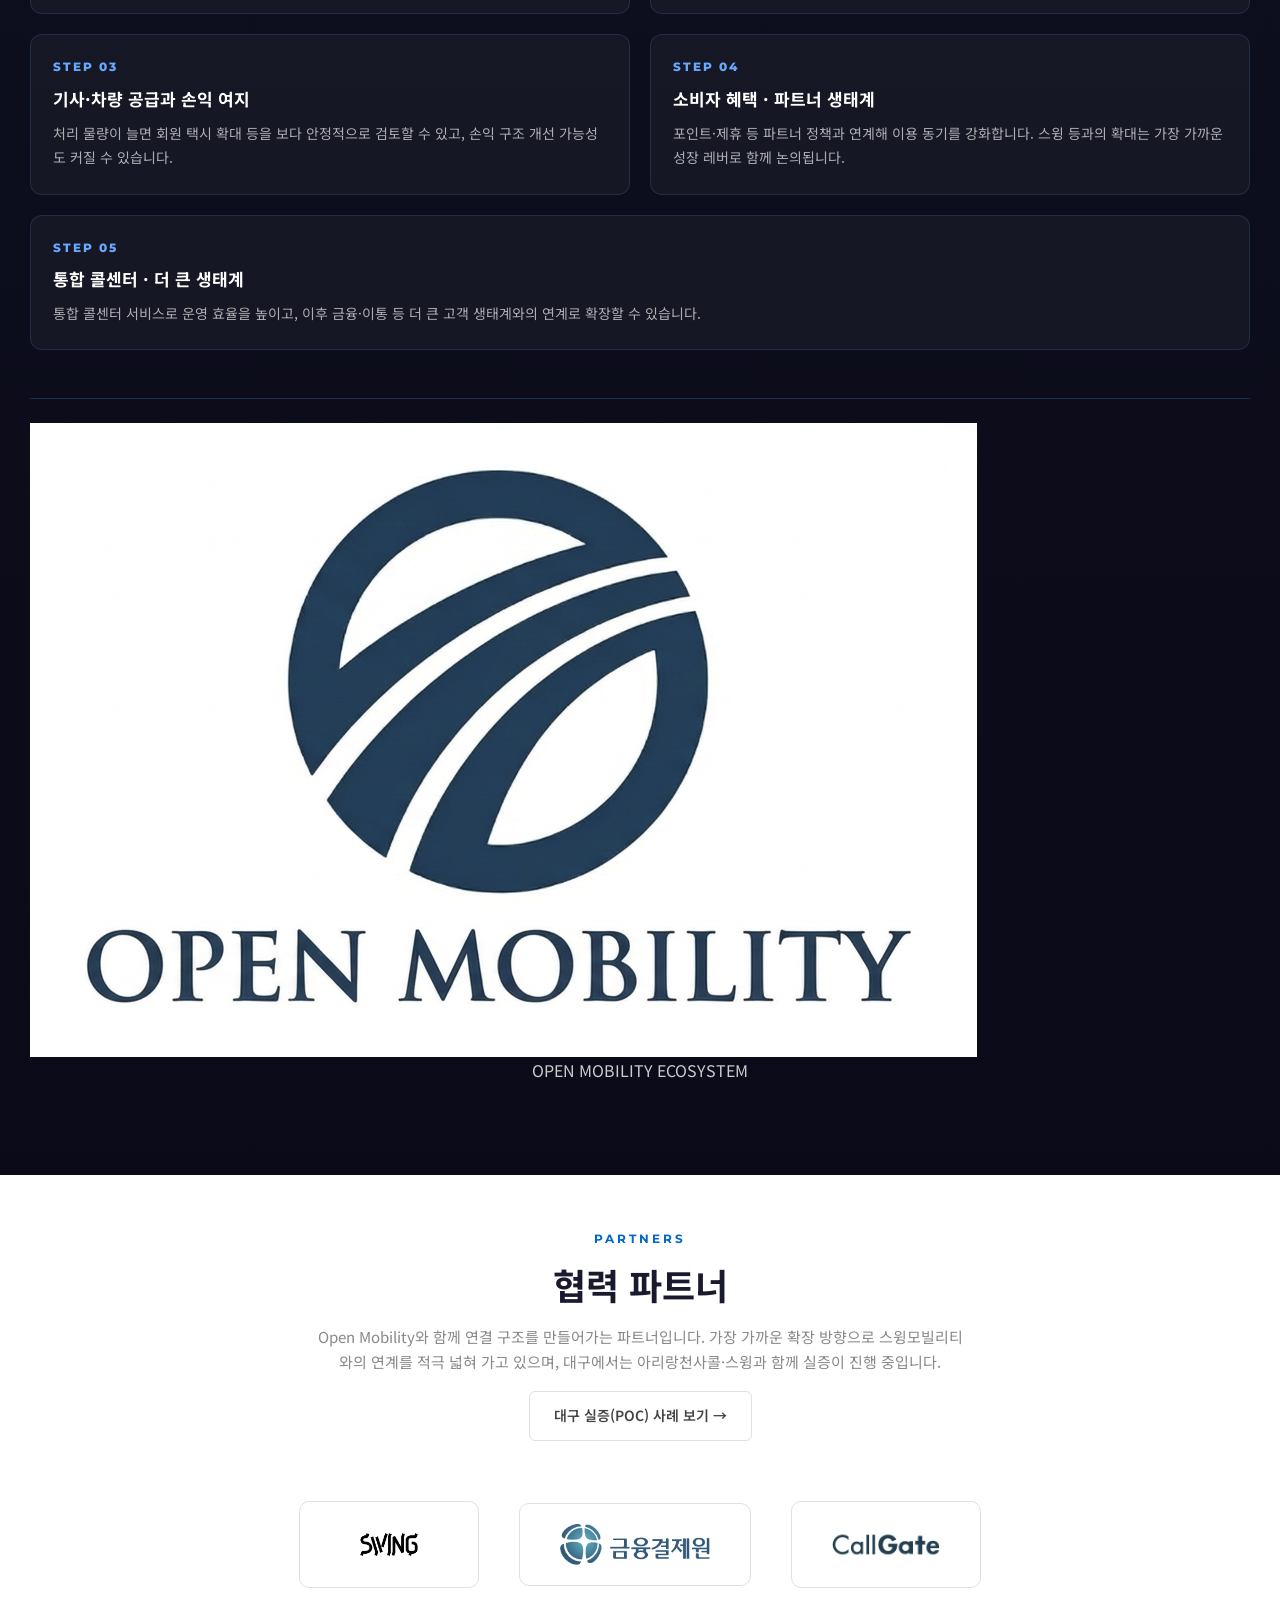
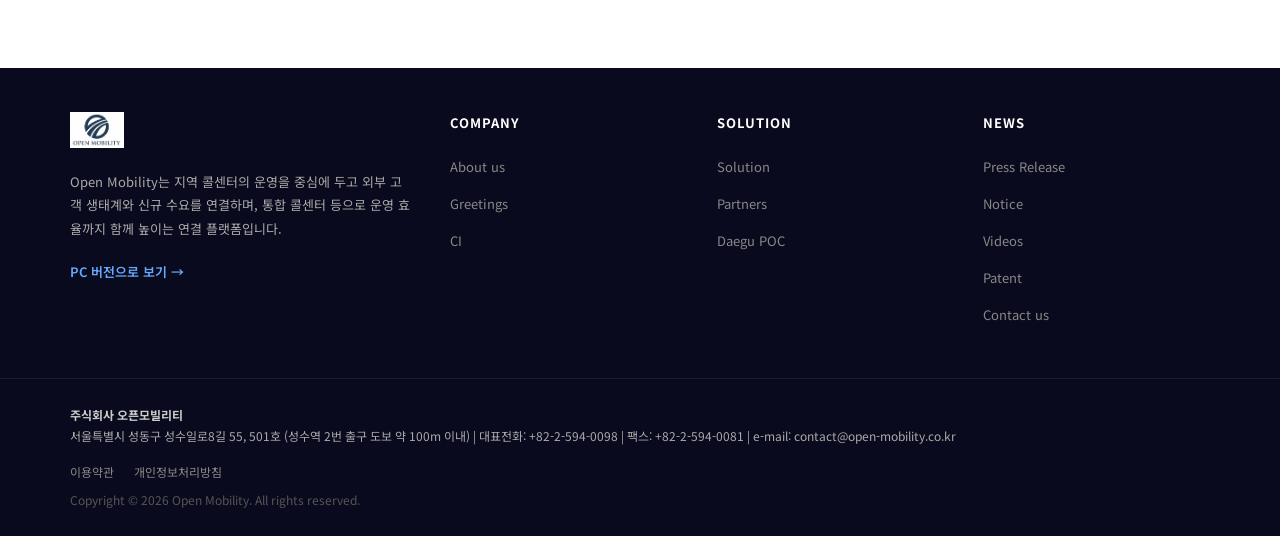
==== commit e6897445: "style(home): shrink header stats, nav, announcement text by 20% Made-with: Cursor" ====
--- a/m/index.html
+++ b/m/index.html
@@ -10,8 +10,8 @@
   <meta name="description" content="Open Mobility는 지역 콜센터의 운영을 중심에 두고 외부 고객 생태계와 신규 수요를 연결하며, 통합 콜센터 등으로 운영 효율까지 함께 높이는 연결 플랫폼입니다.">
   <meta name="robots" content="index,follow">
   <link rel="canonical" href="../index.html">
-  <link rel="stylesheet" href="../css/style.css?v=20260420verifyRefresh">
-  <link rel="stylesheet" href="../css/m-site.css?v=20260420verifyRefresh">
+  <link rel="stylesheet" href="../css/style.css?v=20260420headerFont80">
+  <link rel="stylesheet" href="../css/m-site.css?v=20260420headerFont80">
 </head>
 <body class="page-home page-m-site" data-stats-api-url="">
   <!-- 한글 단일 사이트: KOR/CN 없음 -->
--- a/css/style.css
+++ b/css/style.css
@@ -219,7 +219,7 @@
   justify-content: center;
   gap: 0.7rem 1.5rem;
   min-width: 0;
-  font-size: clamp(22px, 2.2vw, 30px);
+  font-size: clamp(18px, 1.76vw, 24px);
   font-weight: 600;
   color: var(--header-stats-label);
   letter-spacing: -0.02em;
@@ -251,6 +251,11 @@
 .page-home .header-nav .nav-item > a,
 #header.page-header .header-nav .nav-item > a {
   color: var(--primary);
+}
+
+/* 메인: 상단 내비 글자 크기(기본 14px 대비 약 20% 축소) */
+.page-home .header-nav .nav-item > a {
+  font-size: calc(14px * 0.8);
 }
 
 .page-home .header-nav .nav-item > a:hover,
@@ -727,6 +732,7 @@
 .page-home .announcement-bar-title {
   color: #1e2a42;
   text-shadow: none;
+  font-size: clamp(12px, 1.76vw, 16px);
 }
 
 .page-home .announcement-bar-title--notice {
@@ -1097,7 +1103,7 @@
   }
 
   .page-home .announcement-bar-title {
-    font-size: clamp(13px, 1.5vw, 17px);
+    font-size: clamp(10.5px, 1.2vw, 14px);
     line-height: 1.35;
   }
 
--- a/css/m-site.css
+++ b/css/m-site.css
@@ -62,7 +62,7 @@
   justify-content: center;
   gap: 12px 20px;
   padding: 14px max(12px, env(safe-area-inset-left)) 16px max(12px, env(safe-area-inset-right));
-  font-size: 24px;
+  font-size: calc(24px * 0.8);
   font-weight: 600;
   color: var(--header-stats-label, #2d343c);
   letter-spacing: -0.02em;
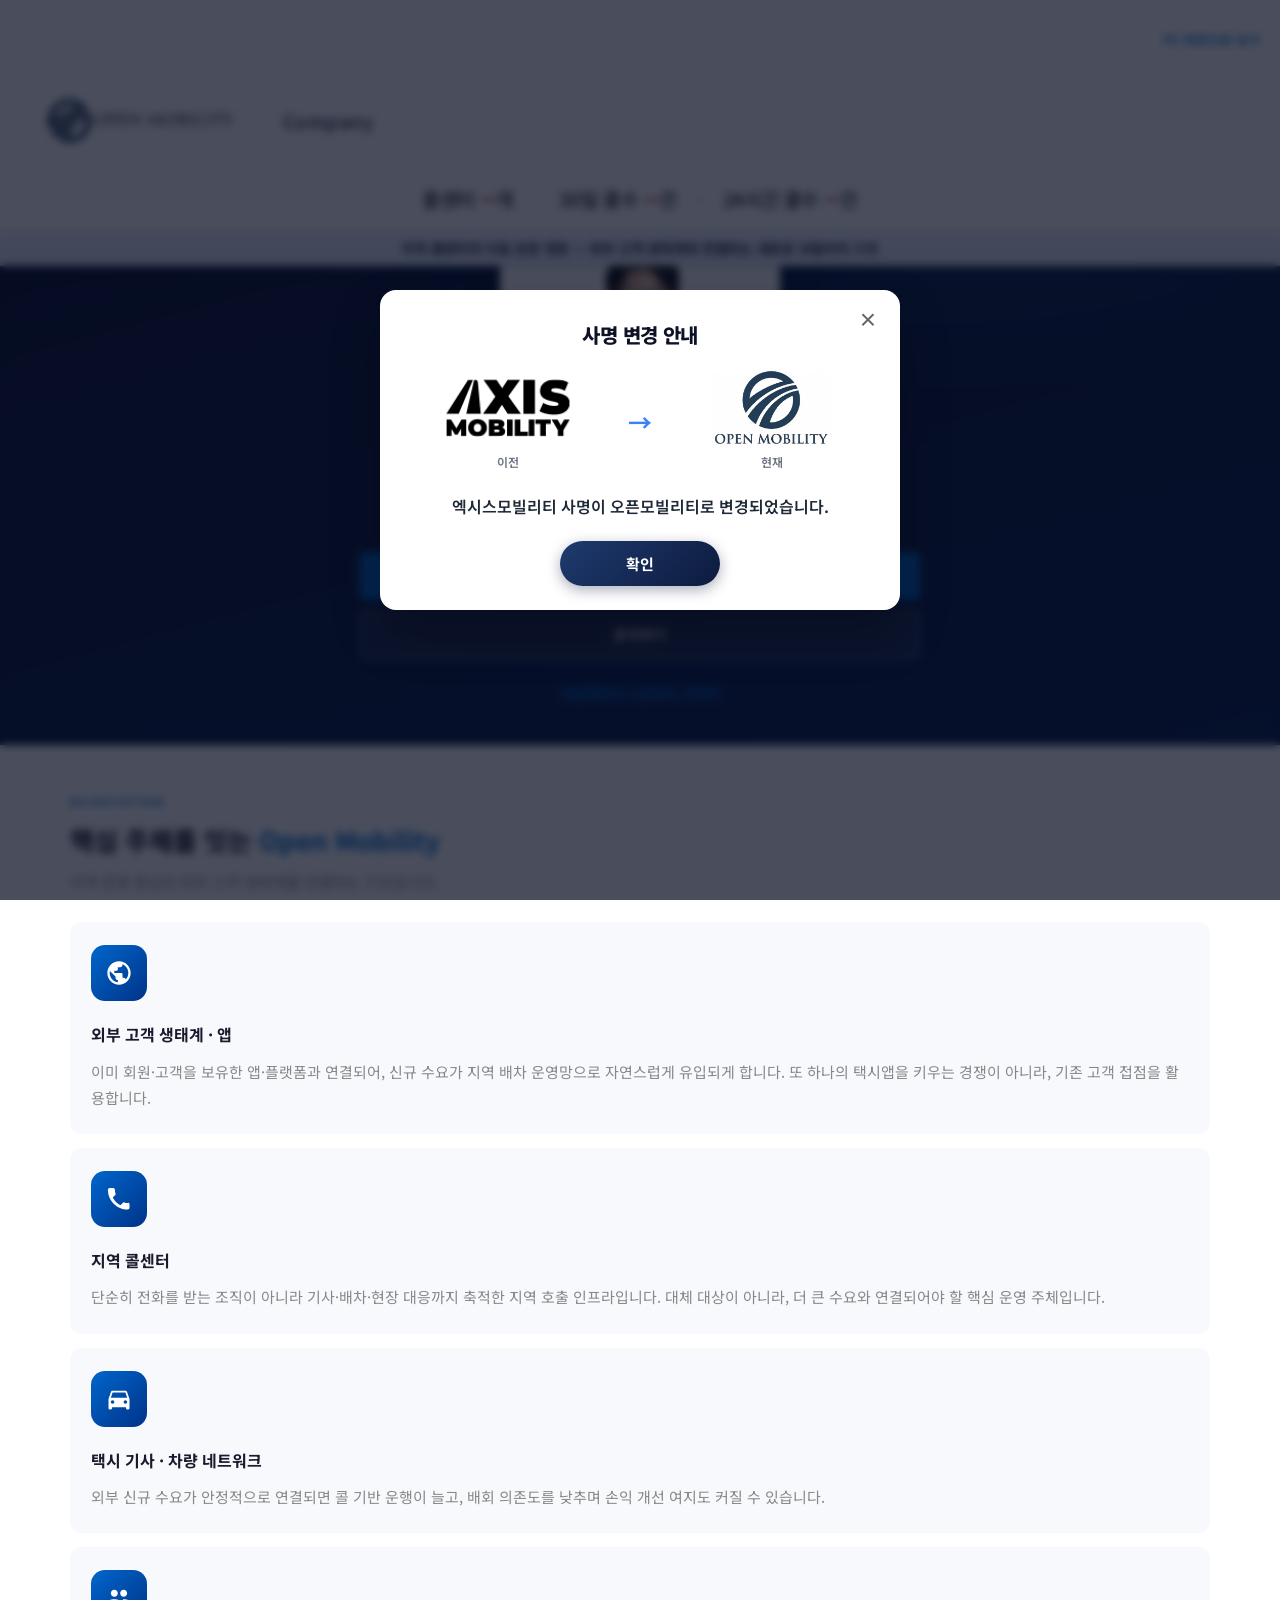
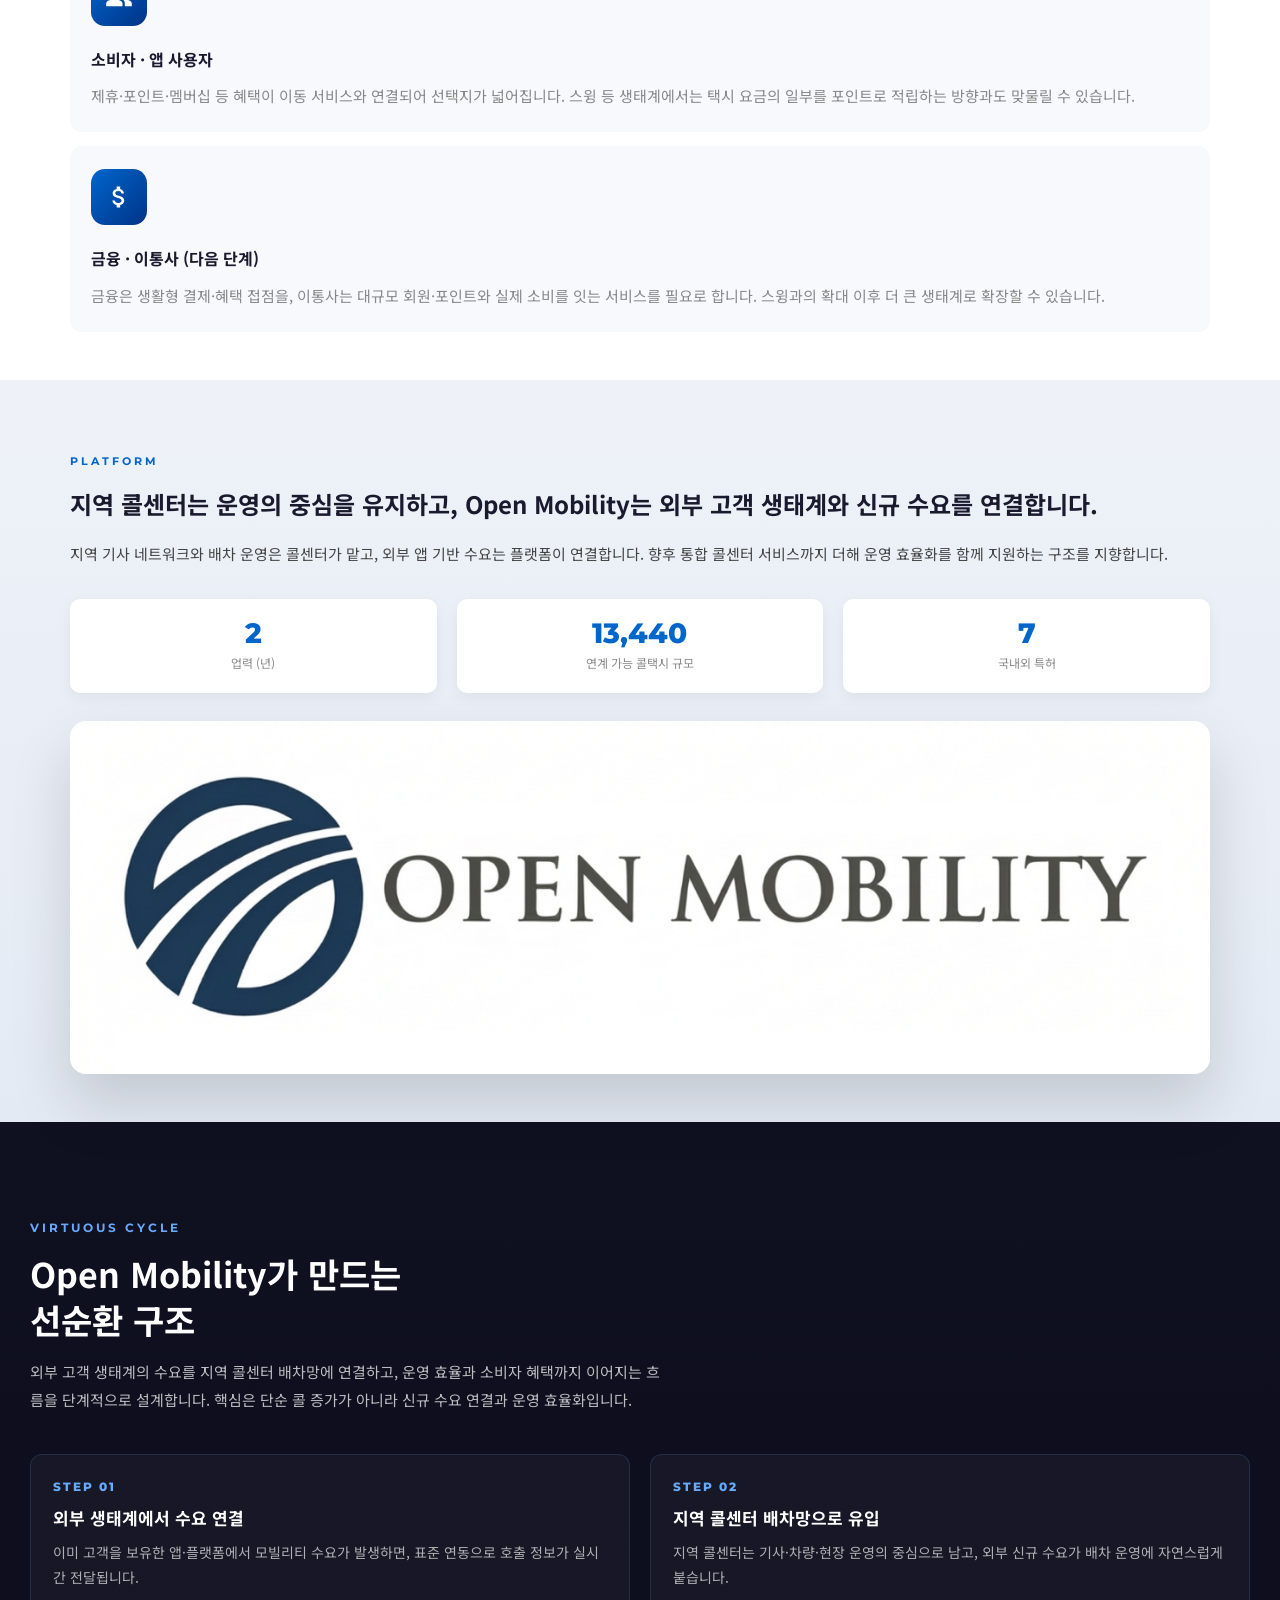
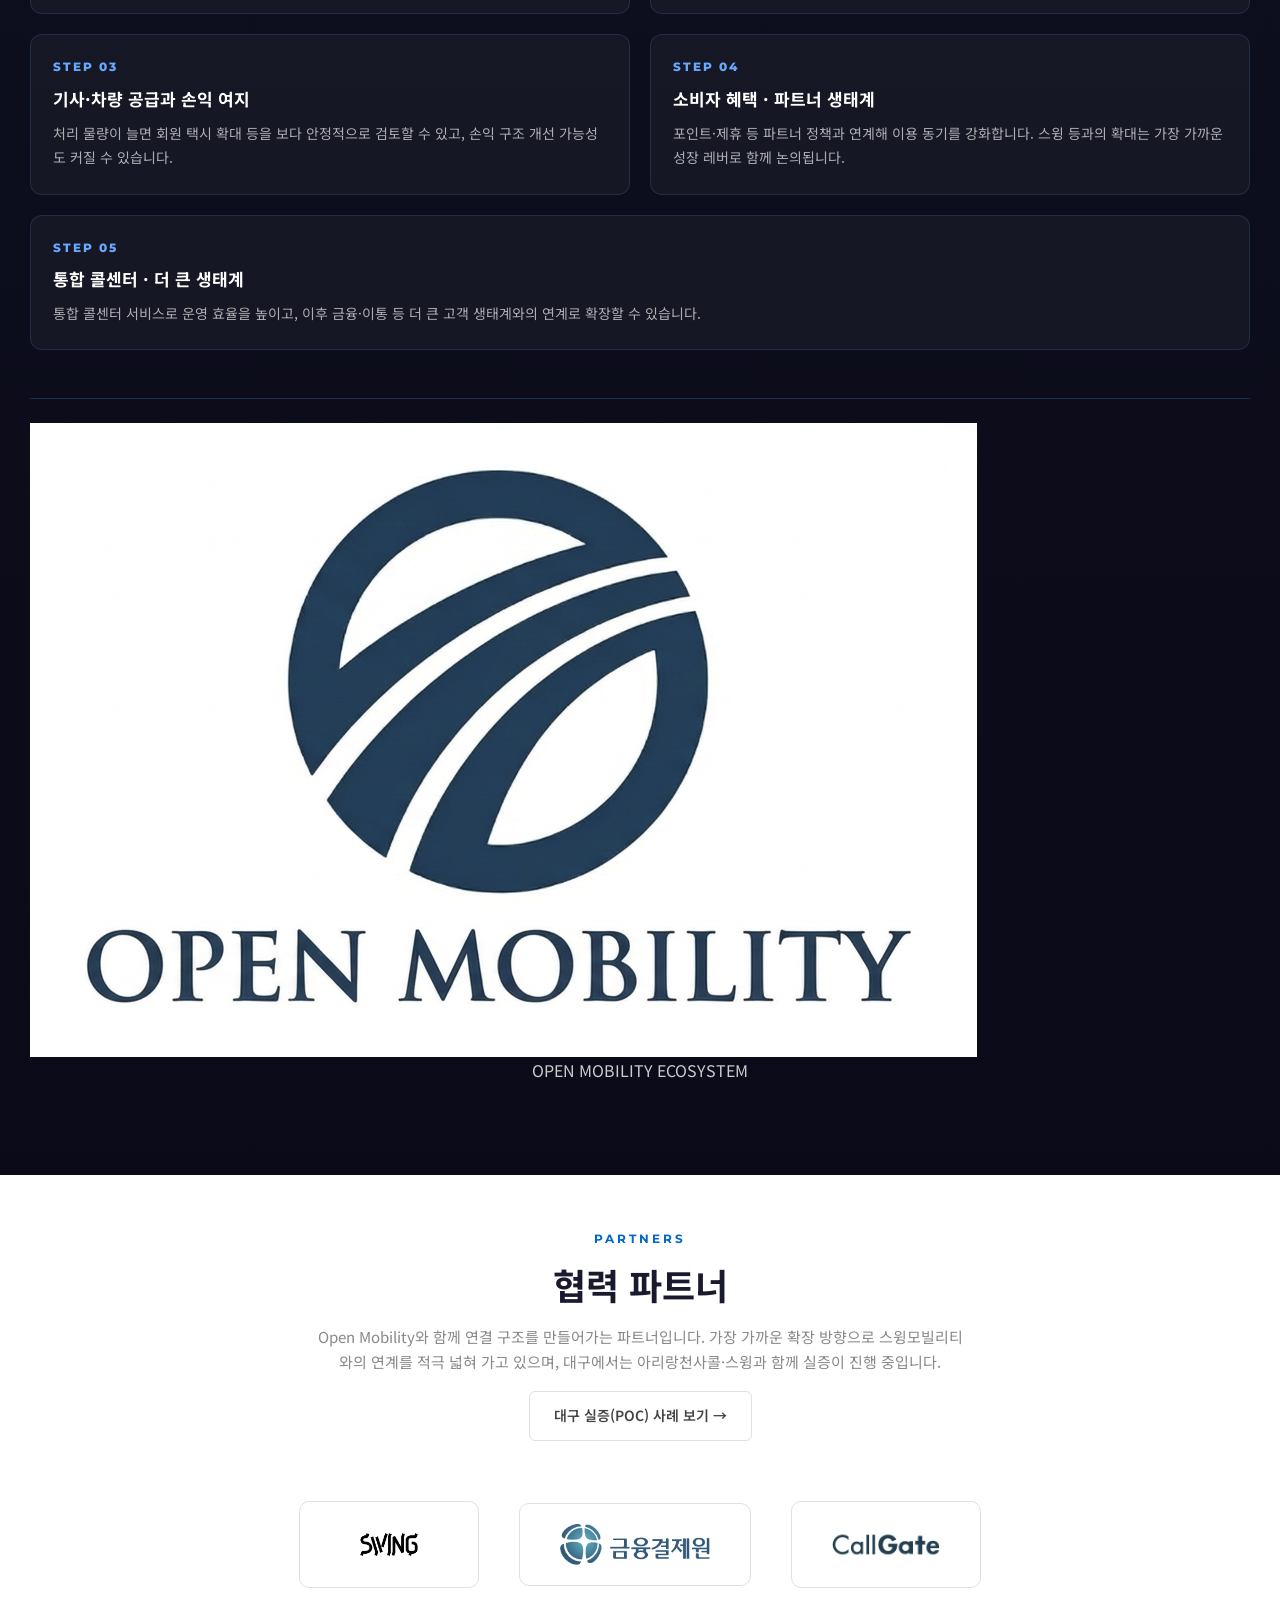
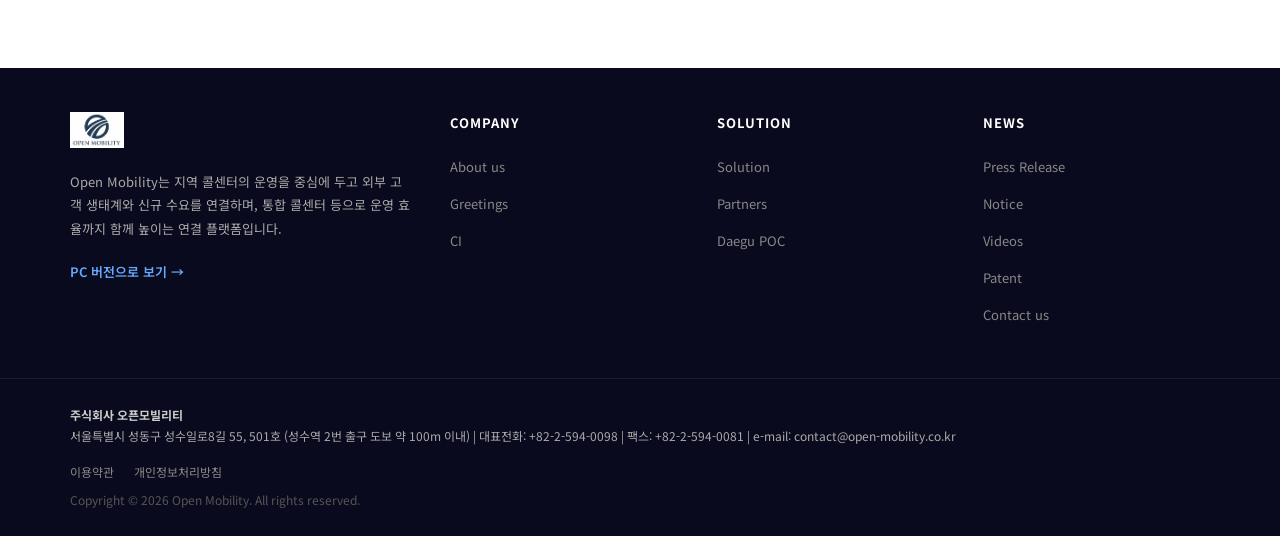
==== commit 40e548fc: "style(site): apply header nav font size to all pages, bump style.css cache Made-with: Cursor" ====
--- a/m/index.html
+++ b/m/index.html
@@ -10,8 +10,8 @@
   <meta name="description" content="Open Mobility는 지역 콜센터의 운영을 중심에 두고 외부 고객 생태계와 신규 수요를 연결하며, 통합 콜센터 등으로 운영 효율까지 함께 높이는 연결 플랫폼입니다.">
   <meta name="robots" content="index,follow">
   <link rel="canonical" href="../index.html">
-  <link rel="stylesheet" href="../css/style.css?v=20260420headerFont80">
-  <link rel="stylesheet" href="../css/m-site.css?v=20260420headerFont80">
+  <link rel="stylesheet" href="../css/style.css?v=20260420navSiteWide">
+  <link rel="stylesheet" href="../css/m-site.css?v=20260420navSiteWide">
 </head>
 <body class="page-home page-m-site" data-stats-api-url="">
   <!-- 한글 단일 사이트: KOR/CN 없음 -->
--- a/css/style.css
+++ b/css/style.css
@@ -253,14 +253,15 @@
   color: var(--primary);
 }
 
-/* 메인: 상단 내비 글자 크기(기본 14px 대비 약 20% 축소) */
-.page-home .header-nav .nav-item > a {
-  font-size: calc(14px * 0.8);
-}
-
 .page-home .header-nav .nav-item > a:hover,
 #header.page-header .header-nav .nav-item > a:hover {
   color: var(--accent);
+}
+
+/* PC 상단 영문 내비(메인·서브 공통) — 기준 14px × 1.344 */
+.page-home .header-nav .nav-item > a,
+#header.page-header .header-nav .nav-item > a {
+  font-size: calc(14px * 1.4 * 1.2 * 0.8);
 }
 
 .page-home .hamburger span,
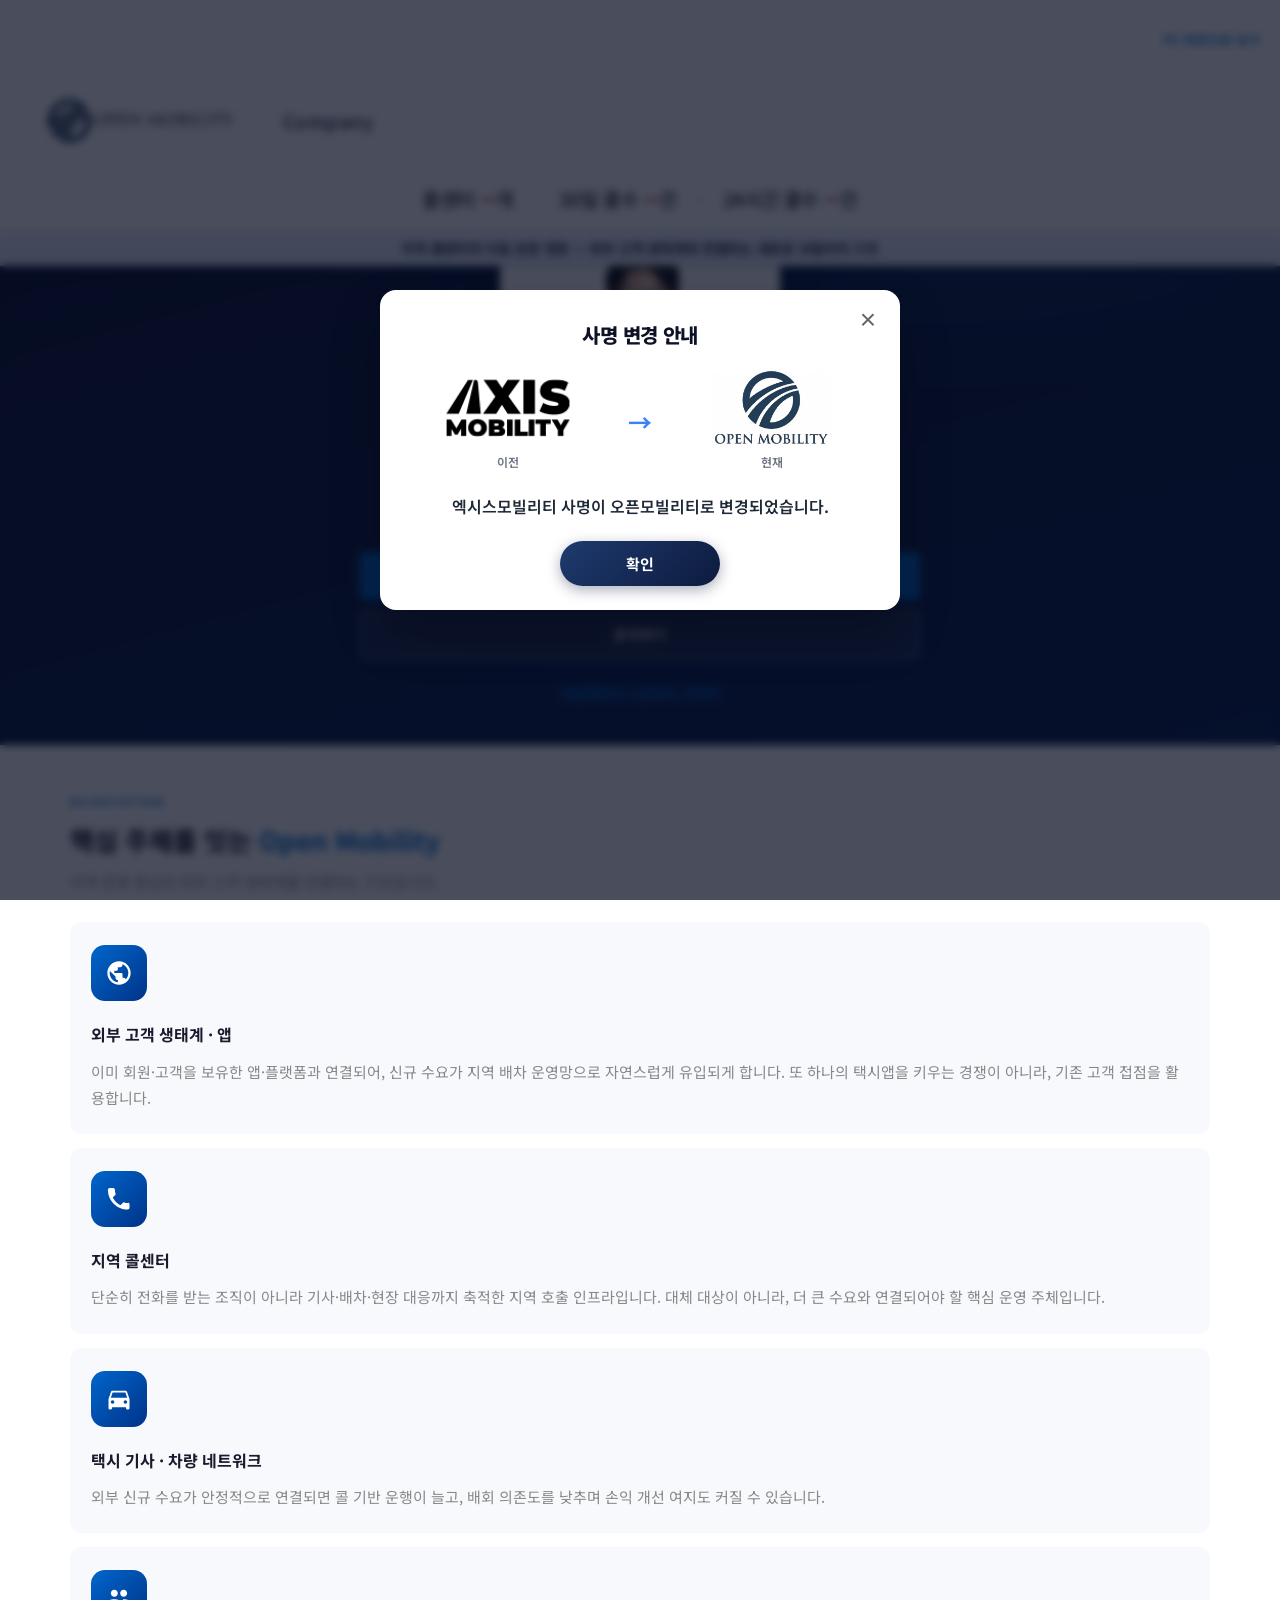
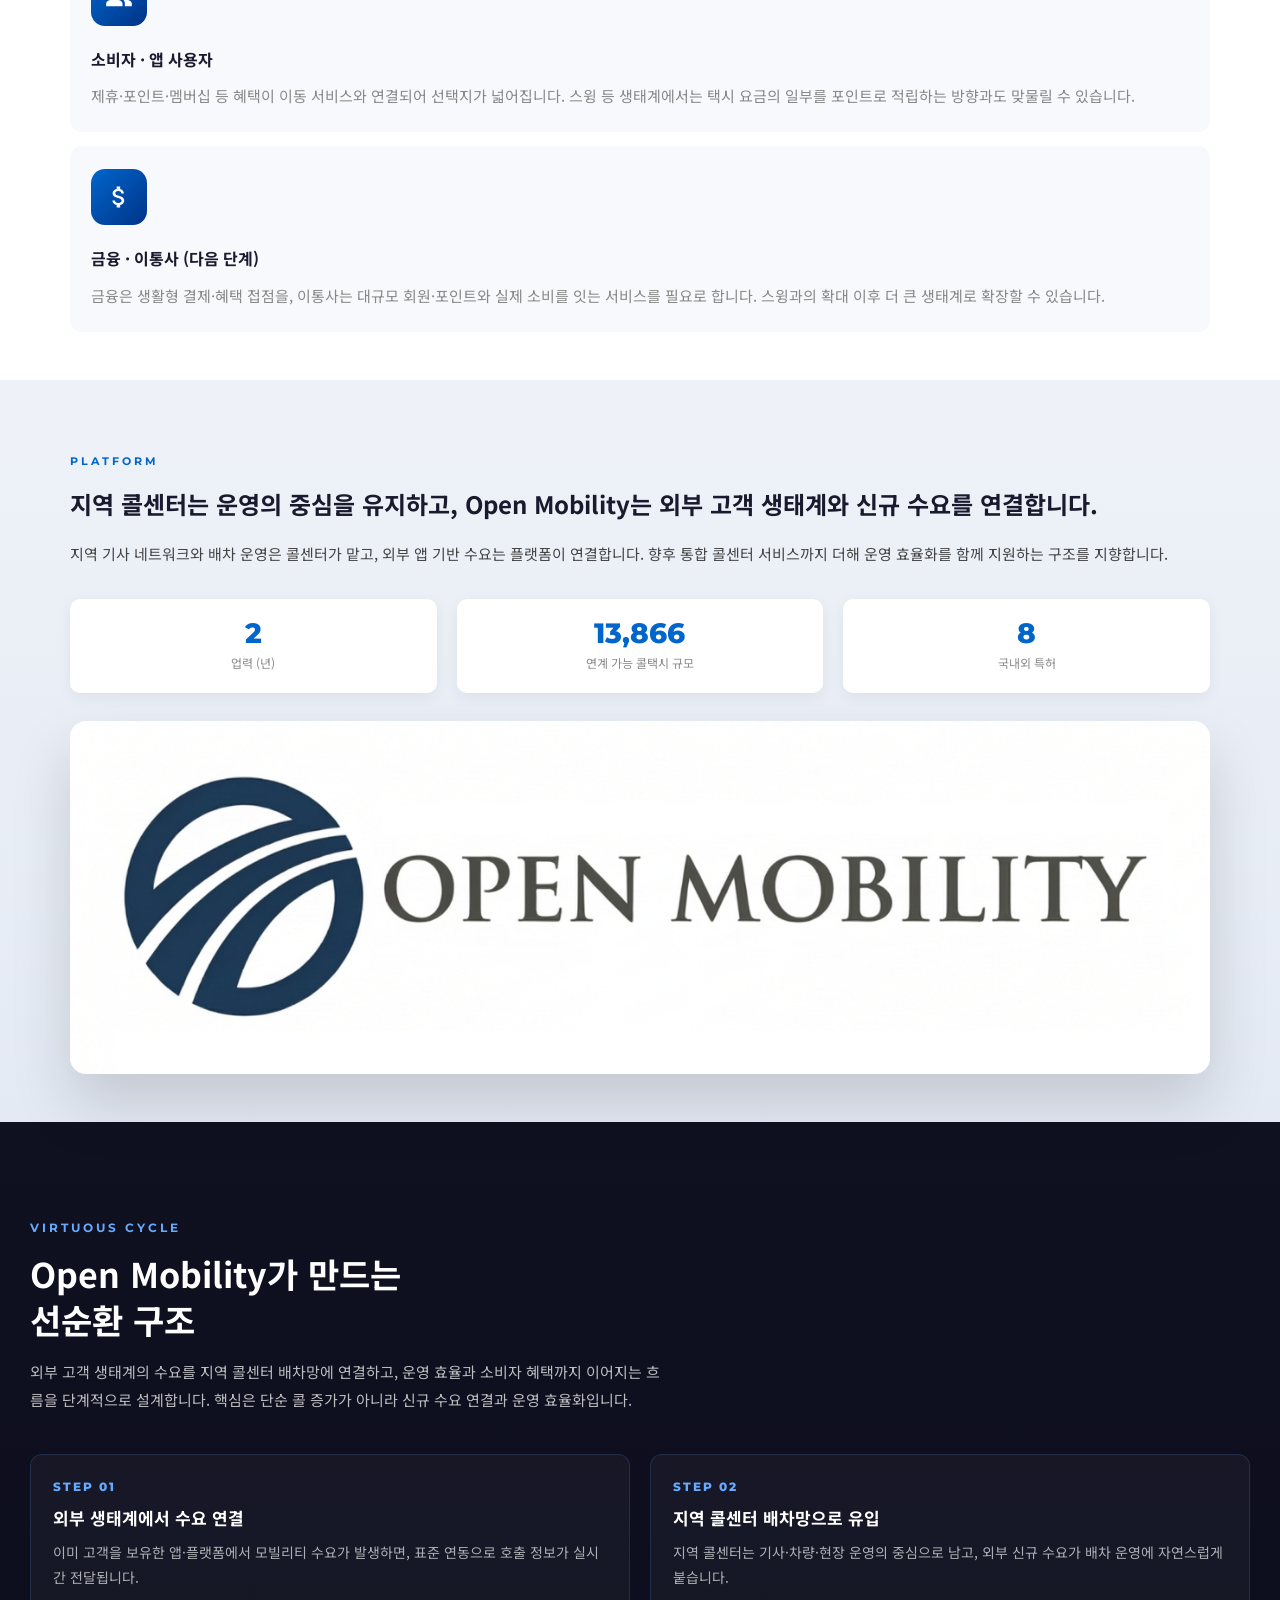
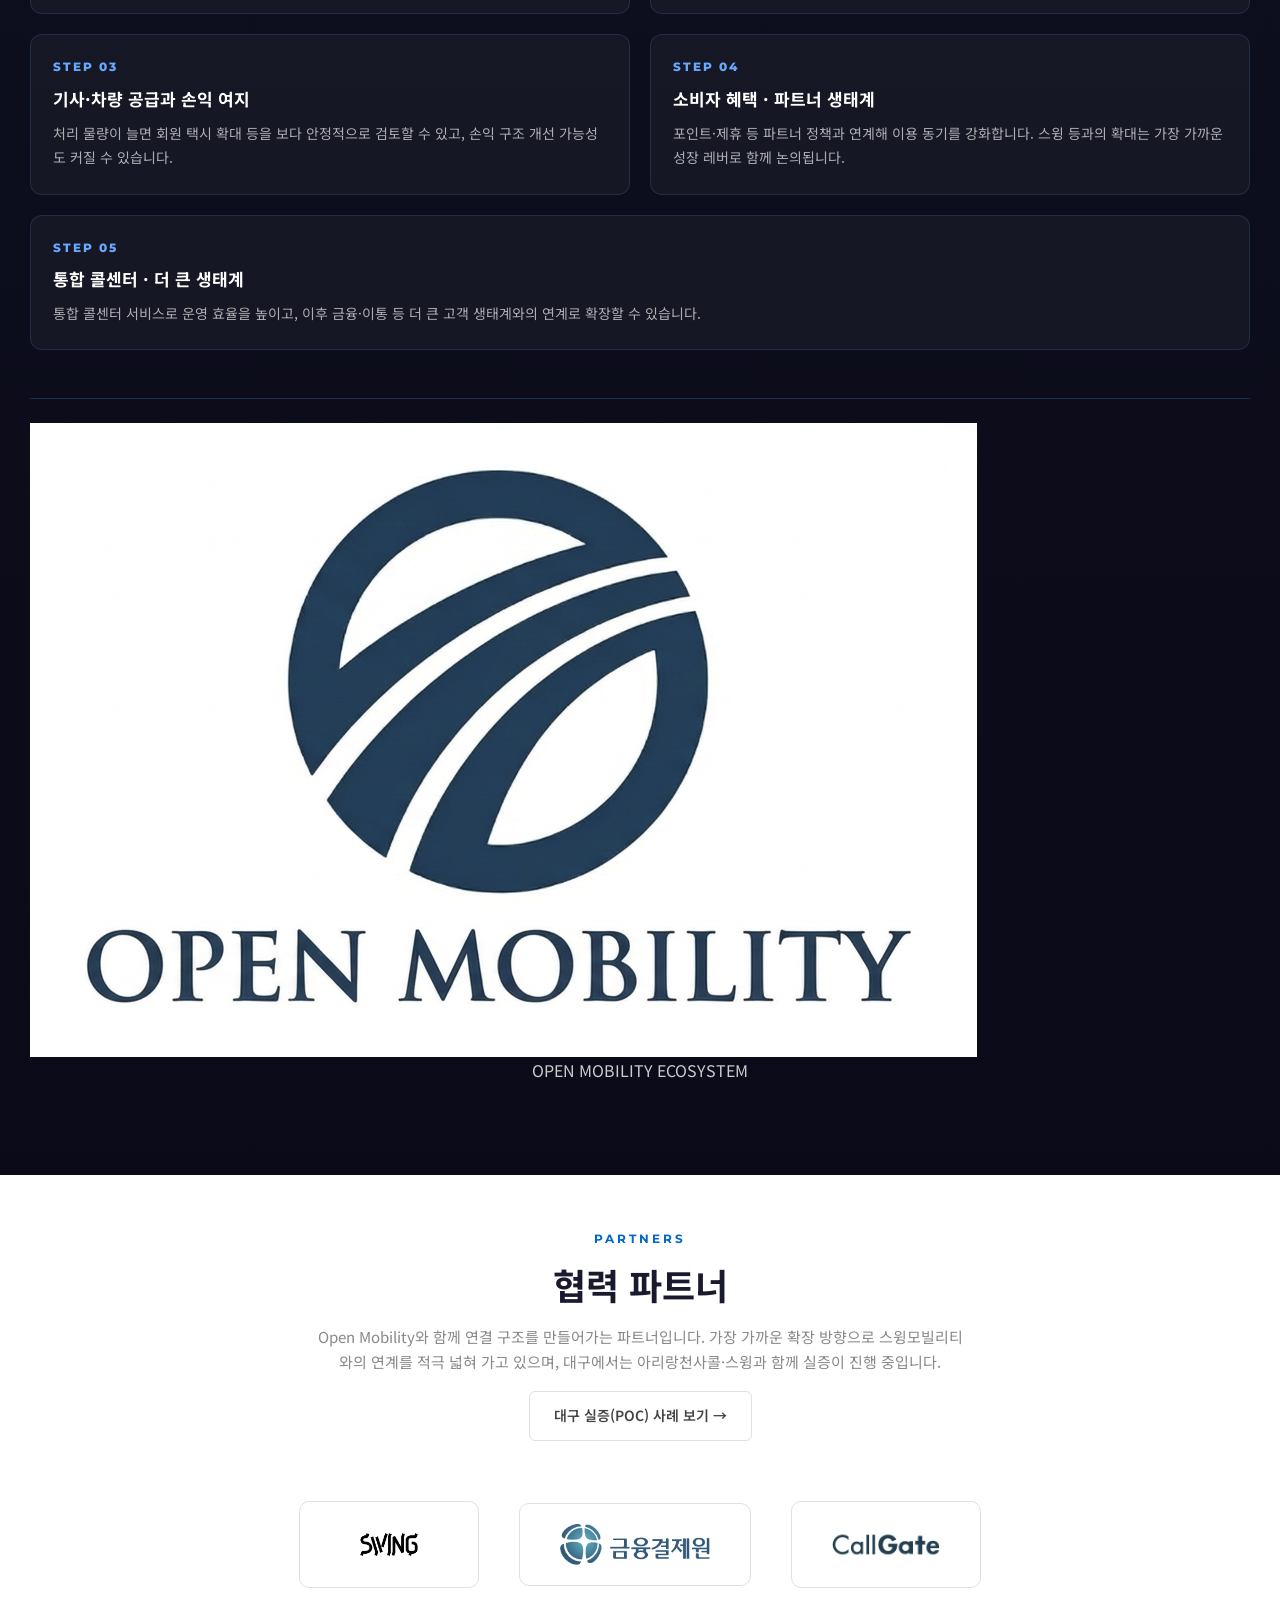
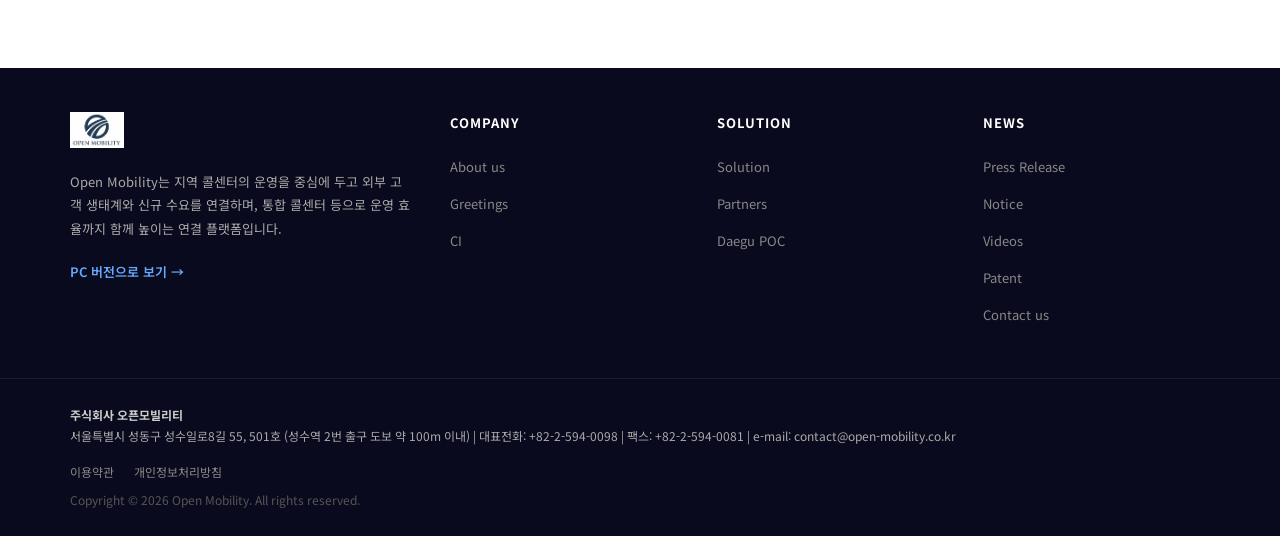
==== commit 91ab53d4: "fix(css): unify header nav font via #header + var, cascade after .nav-item > a Made-with: Cursor" ====
--- a/m/index.html
+++ b/m/index.html
@@ -10,8 +10,8 @@
   <meta name="description" content="Open Mobility는 지역 콜센터의 운영을 중심에 두고 외부 고객 생태계와 신규 수요를 연결하며, 통합 콜센터 등으로 운영 효율까지 함께 높이는 연결 플랫폼입니다.">
   <meta name="robots" content="index,follow">
   <link rel="canonical" href="../index.html">
-  <link rel="stylesheet" href="../css/style.css?v=20260420navSiteWide">
-  <link rel="stylesheet" href="../css/m-site.css?v=20260420navSiteWide">
+  <link rel="stylesheet" href="../css/style.css?v=20260421navUnified">
+  <link rel="stylesheet" href="../css/m-site.css?v=20260421navUnified">
 </head>
 <body class="page-home page-m-site" data-stats-api-url="">
   <!-- 한글 단일 사이트: KOR/CN 없음 -->
--- a/css/style.css
+++ b/css/style.css
@@ -19,6 +19,8 @@
   --title-strip-bg: linear-gradient(180deg, #e9f0f8 0%, #dde6f2 100%);
   --title-strip-edge: rgba(26, 42, 74, 0.1);
   --title-strip-shadow: inset 0 1px 0 rgba(255, 255, 255, 0.55), 0 1px 0 rgba(0, 51, 102, 0.06);
+  /* 상단 영문 내비: 메인·서브 동일 (기본 14px 대비 ×1.344) */
+  --header-nav-link-size: calc(14px * 1.4 * 1.2 * 0.8);
 }
 
 /* 메인 전용: 화이트 헤더에서 통계·라벨 대비 (숫자는 진한 레드) */
@@ -258,12 +260,6 @@
   color: var(--accent);
 }
 
-/* PC 상단 영문 내비(메인·서브 공통) — 기준 14px × 1.344 */
-.page-home .header-nav .nav-item > a,
-#header.page-header .header-nav .nav-item > a {
-  font-size: calc(14px * 1.4 * 1.2 * 0.8);
-}
-
 .page-home .hamburger span,
 #header.page-header .hamburger span {
   background: var(--primary);
@@ -295,6 +291,11 @@
 
 .nav-item > a:hover {
   color: #66aaff;
+}
+
+/* id="header" 인 모든 페이지: 상단 내비 글자 = 메인과 동일 (.nav-item > a 14px 보다 뒤·구체성 높음) */
+#header .header-nav .nav-item > a {
+  font-size: var(--header-nav-link-size);
 }
 
 .nav-item:hover .dropdown {
